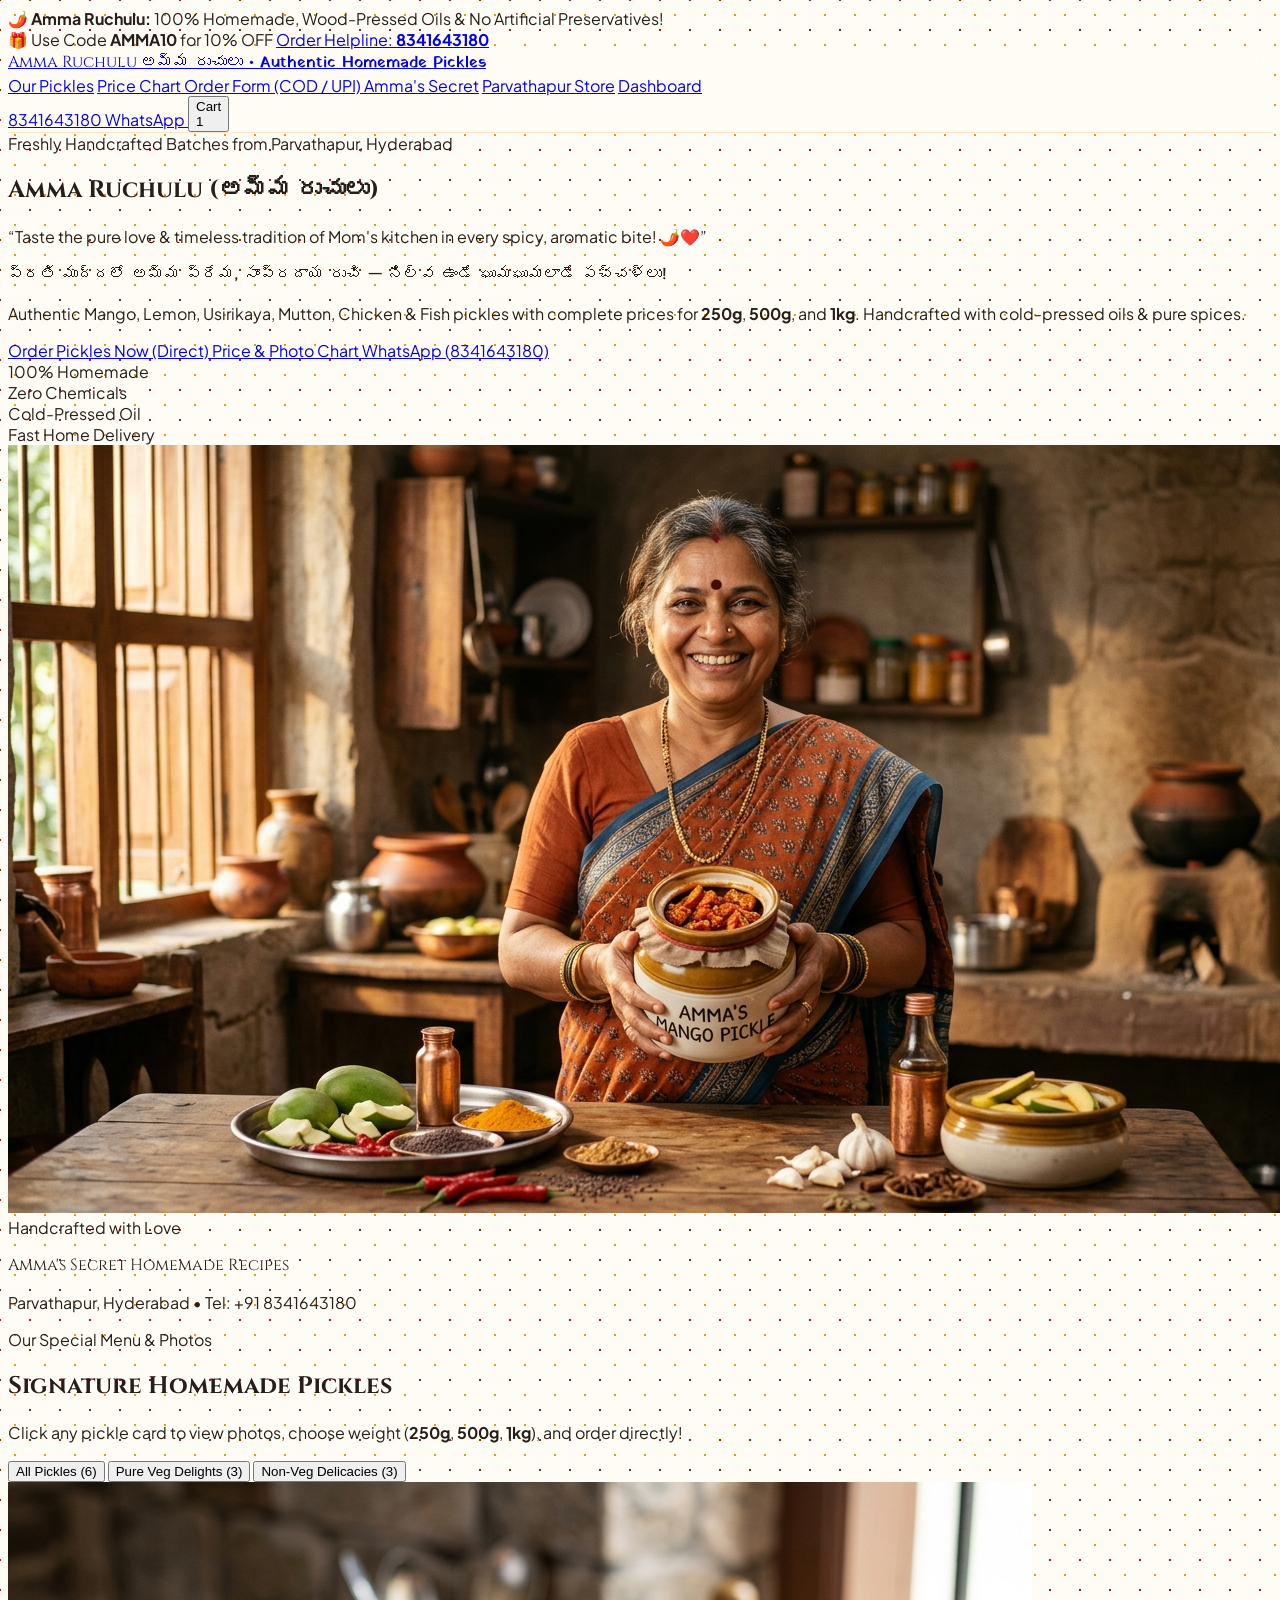
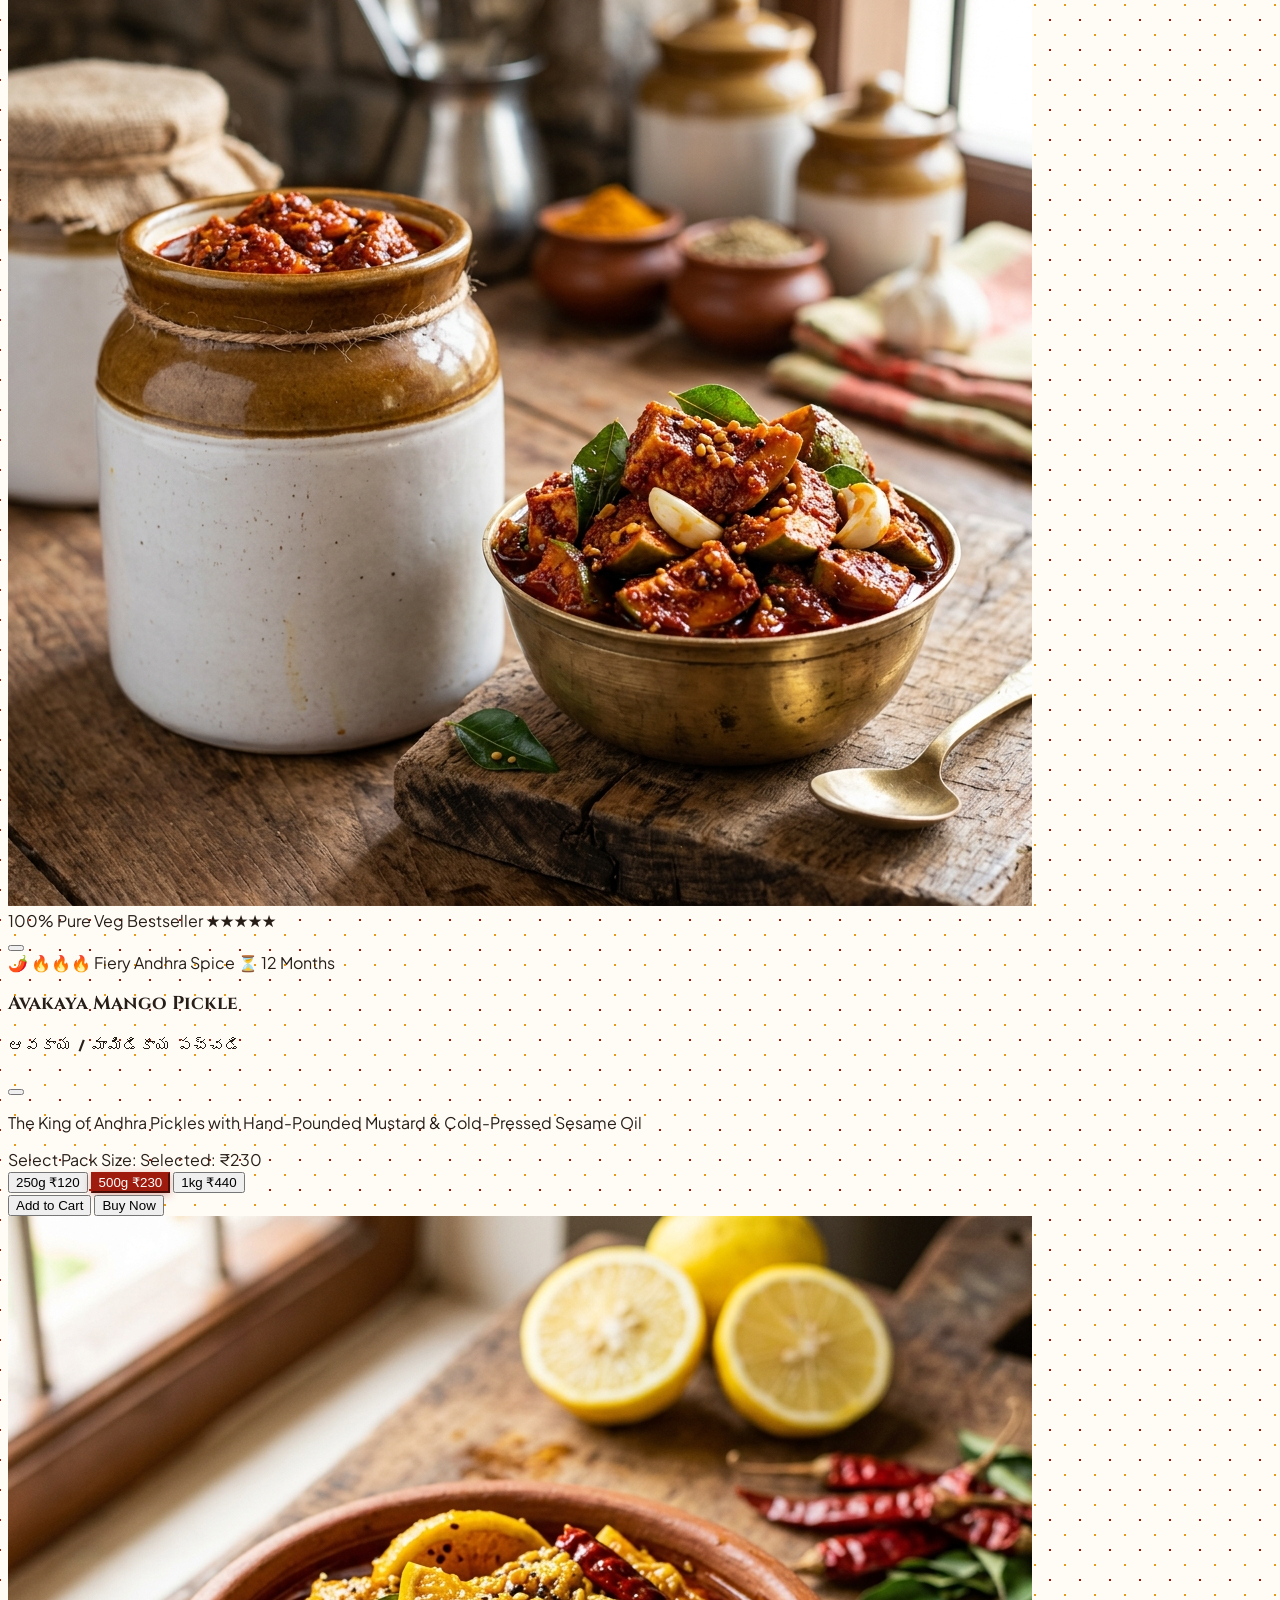
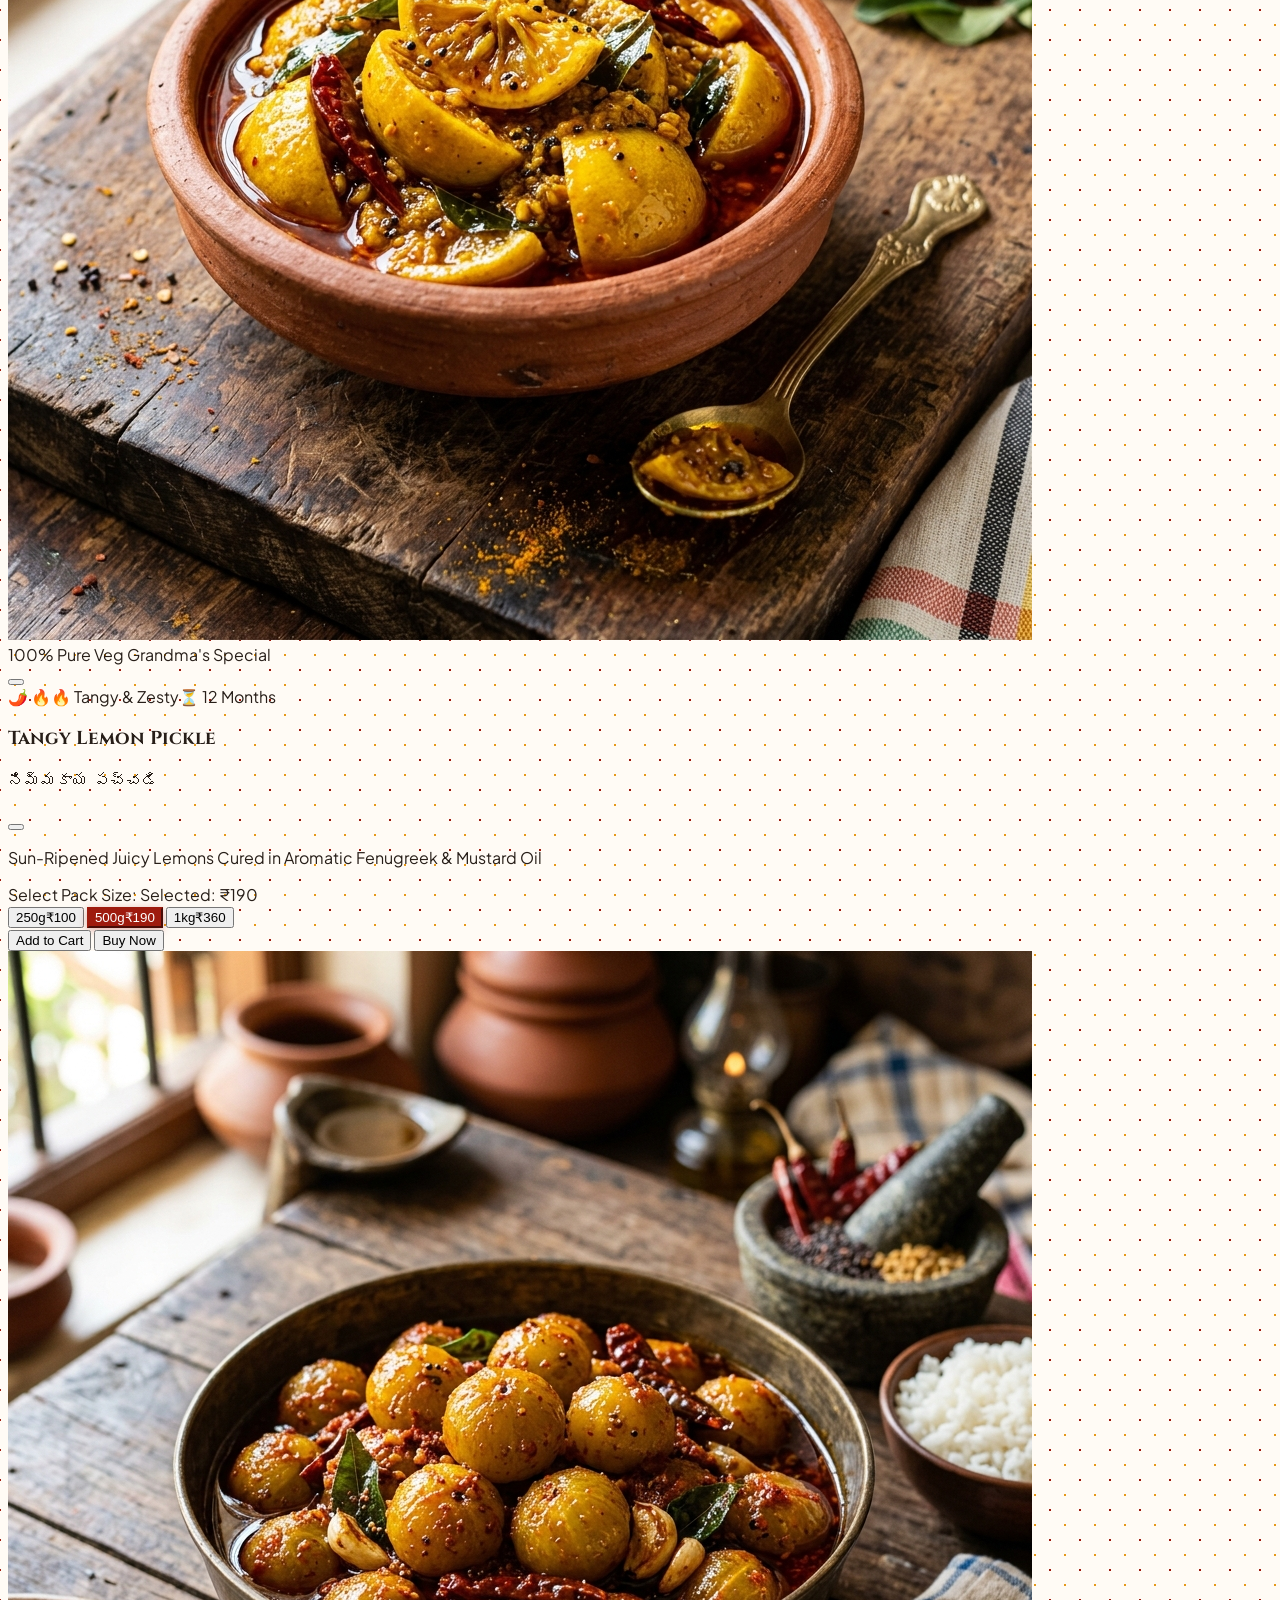
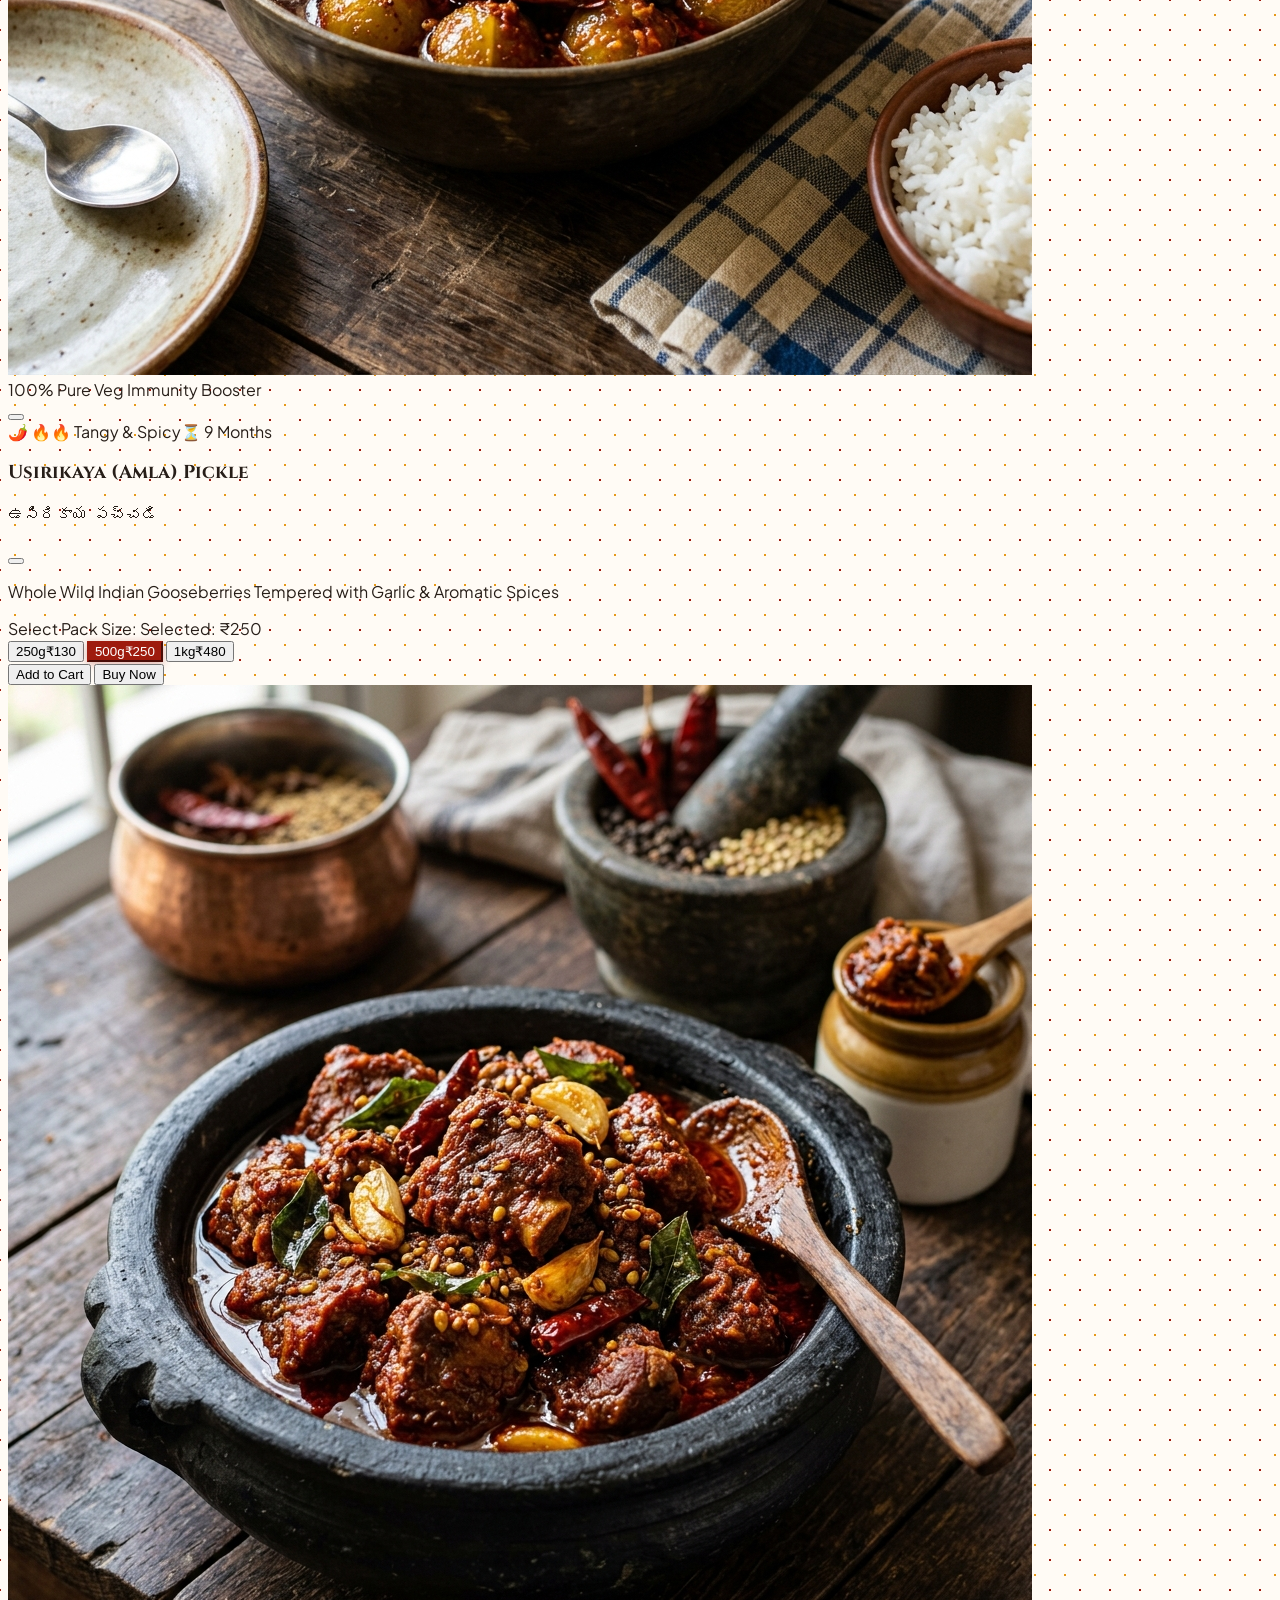
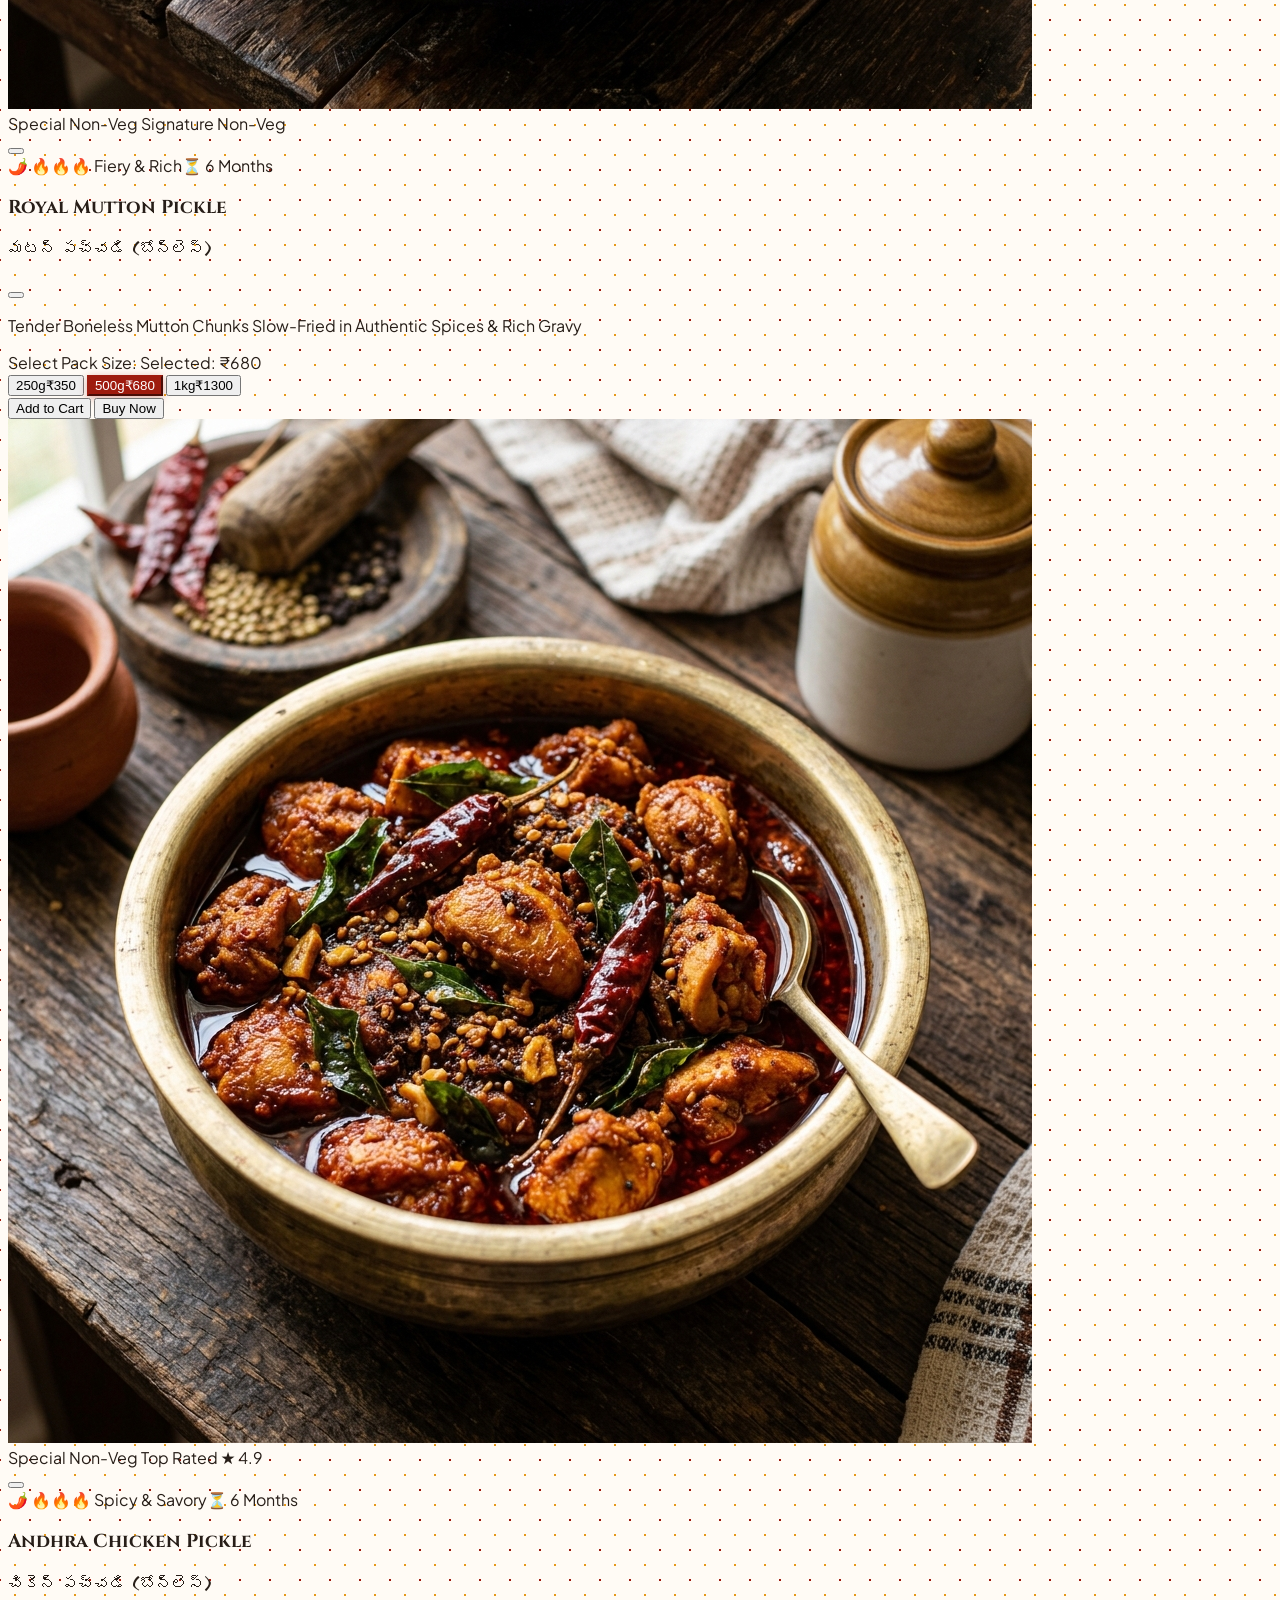
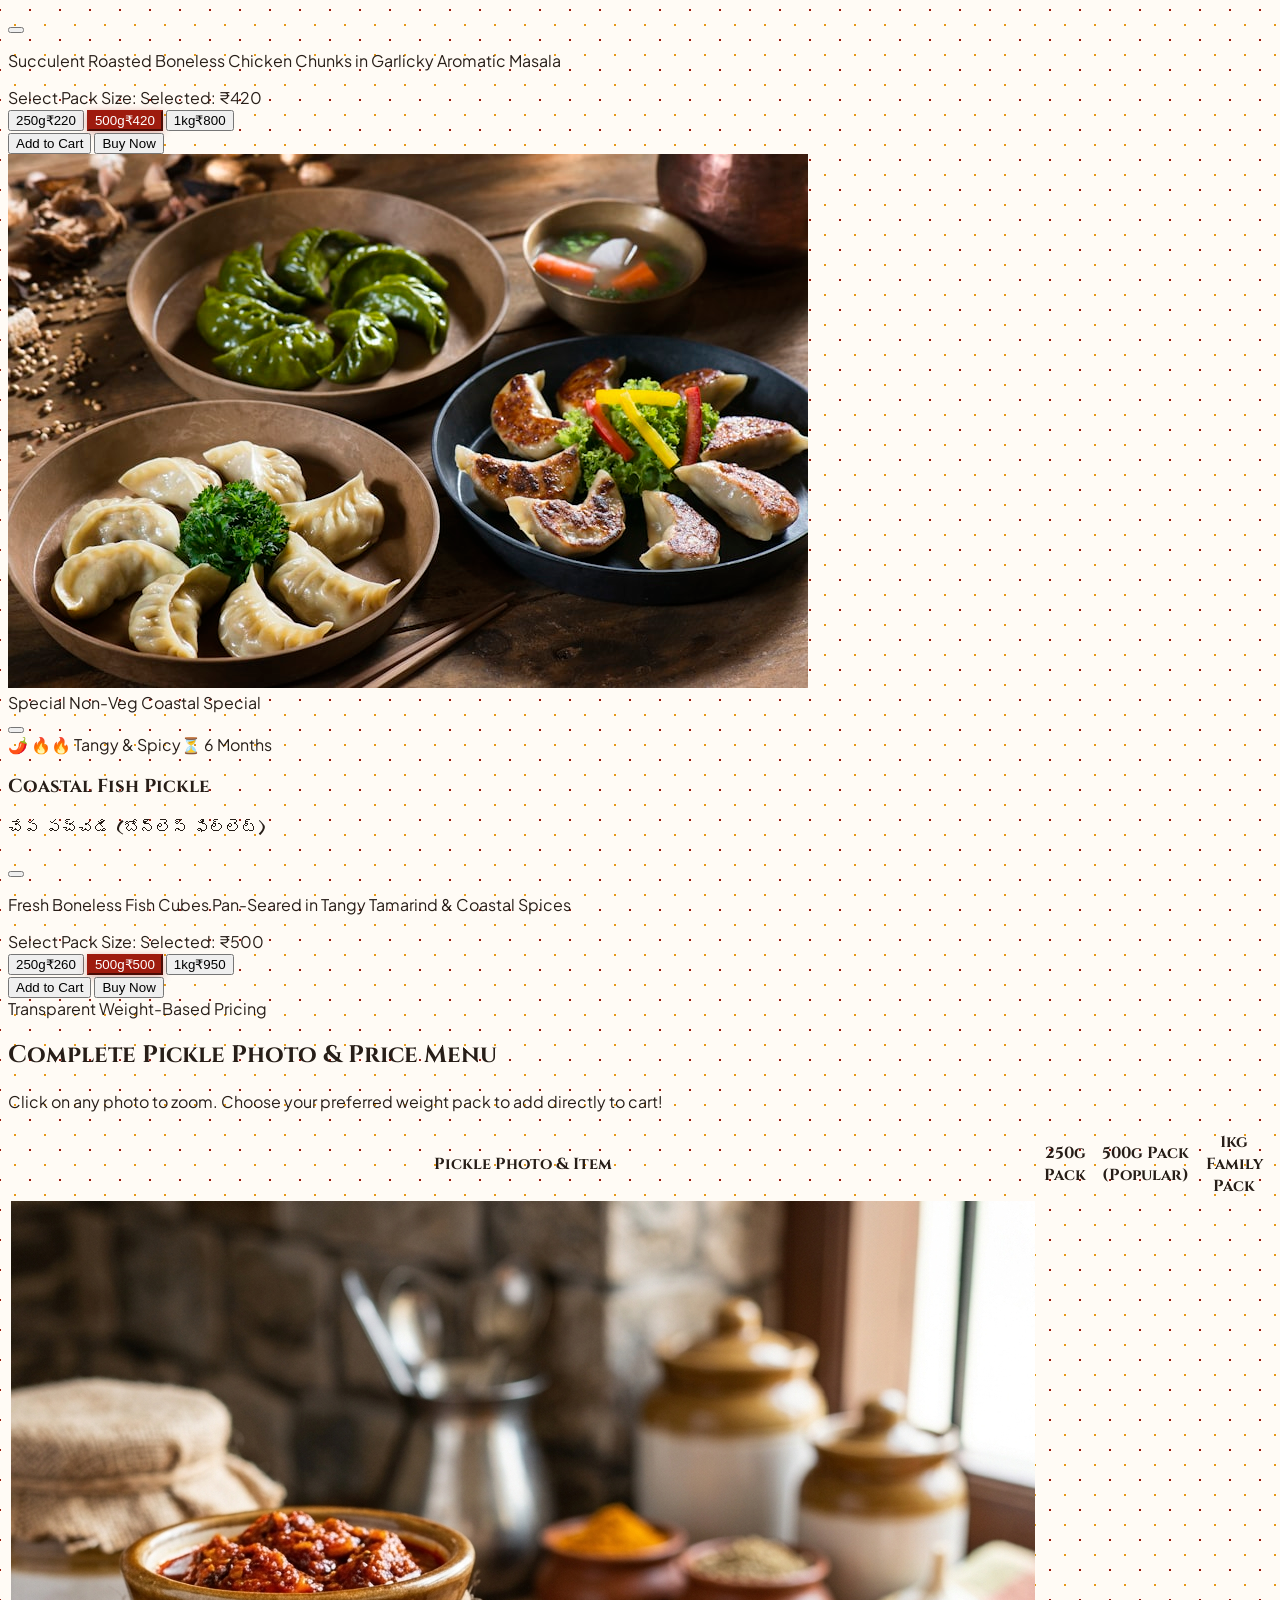
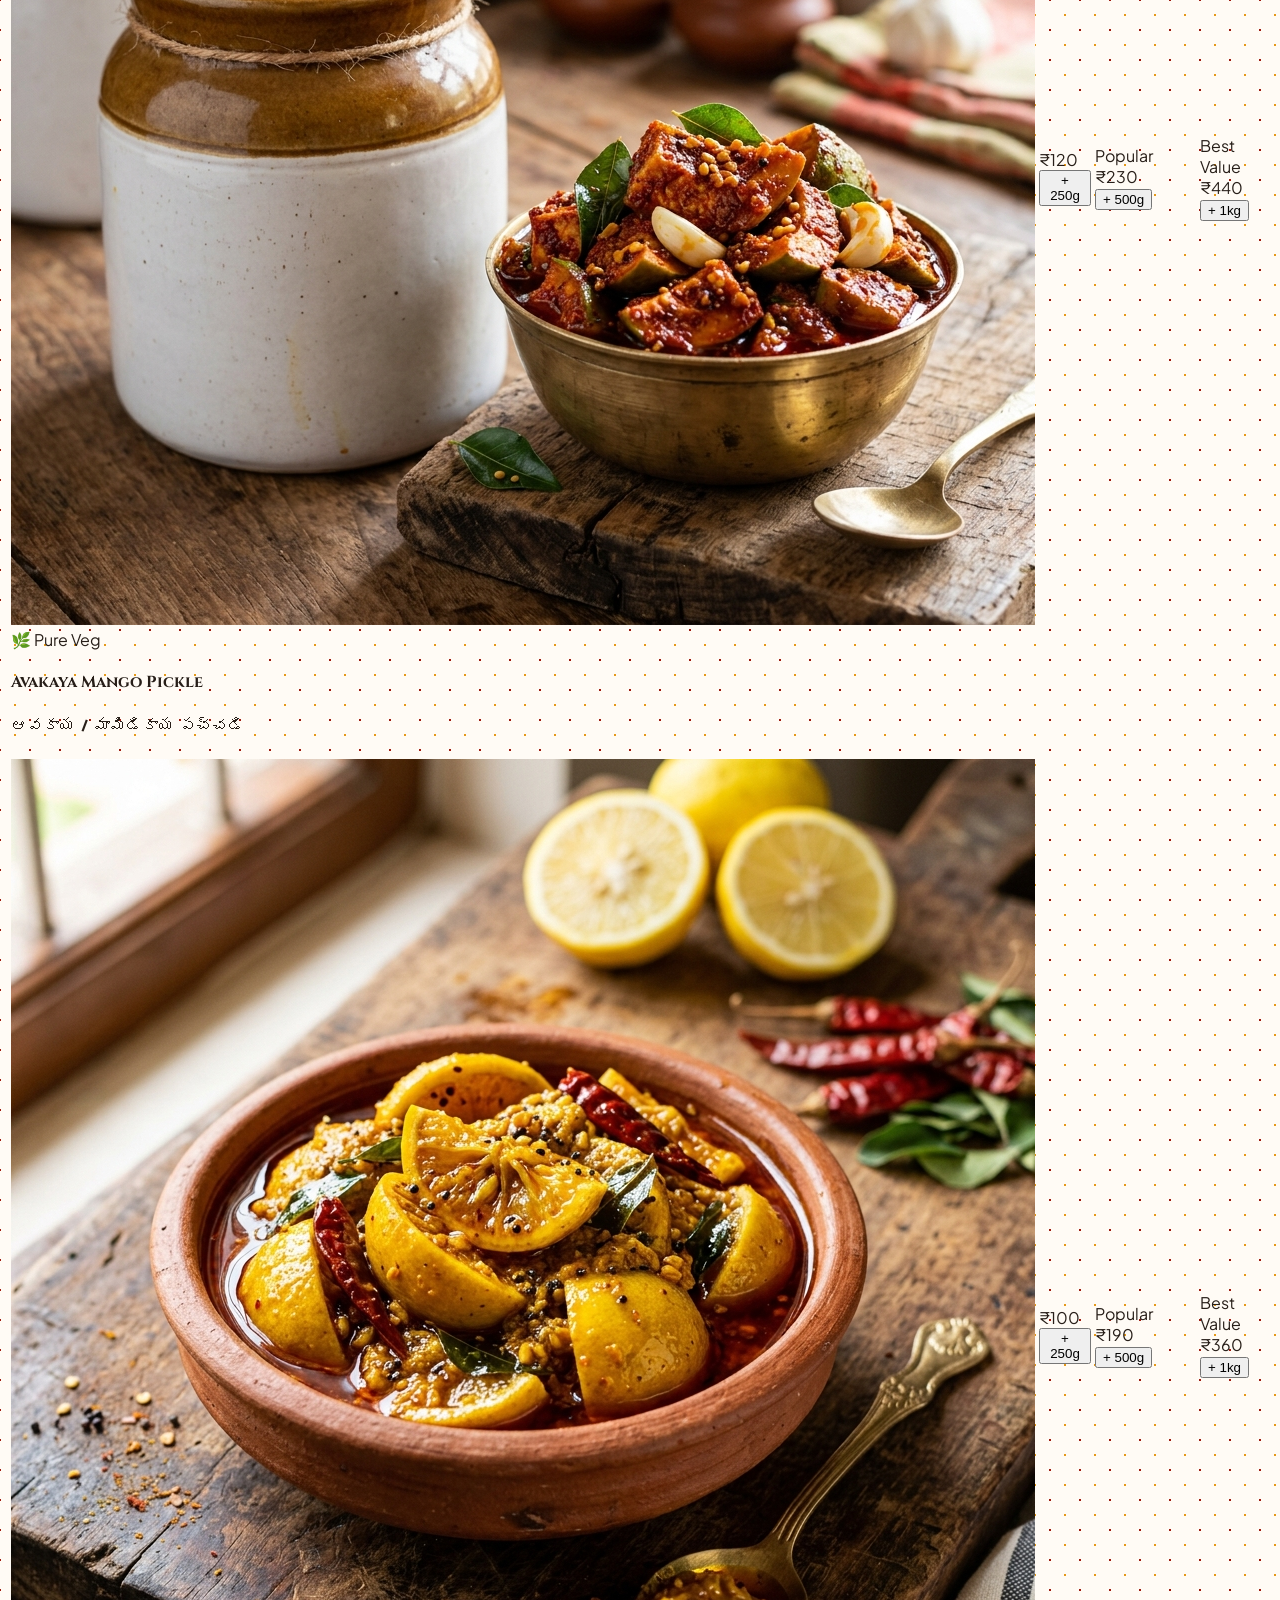
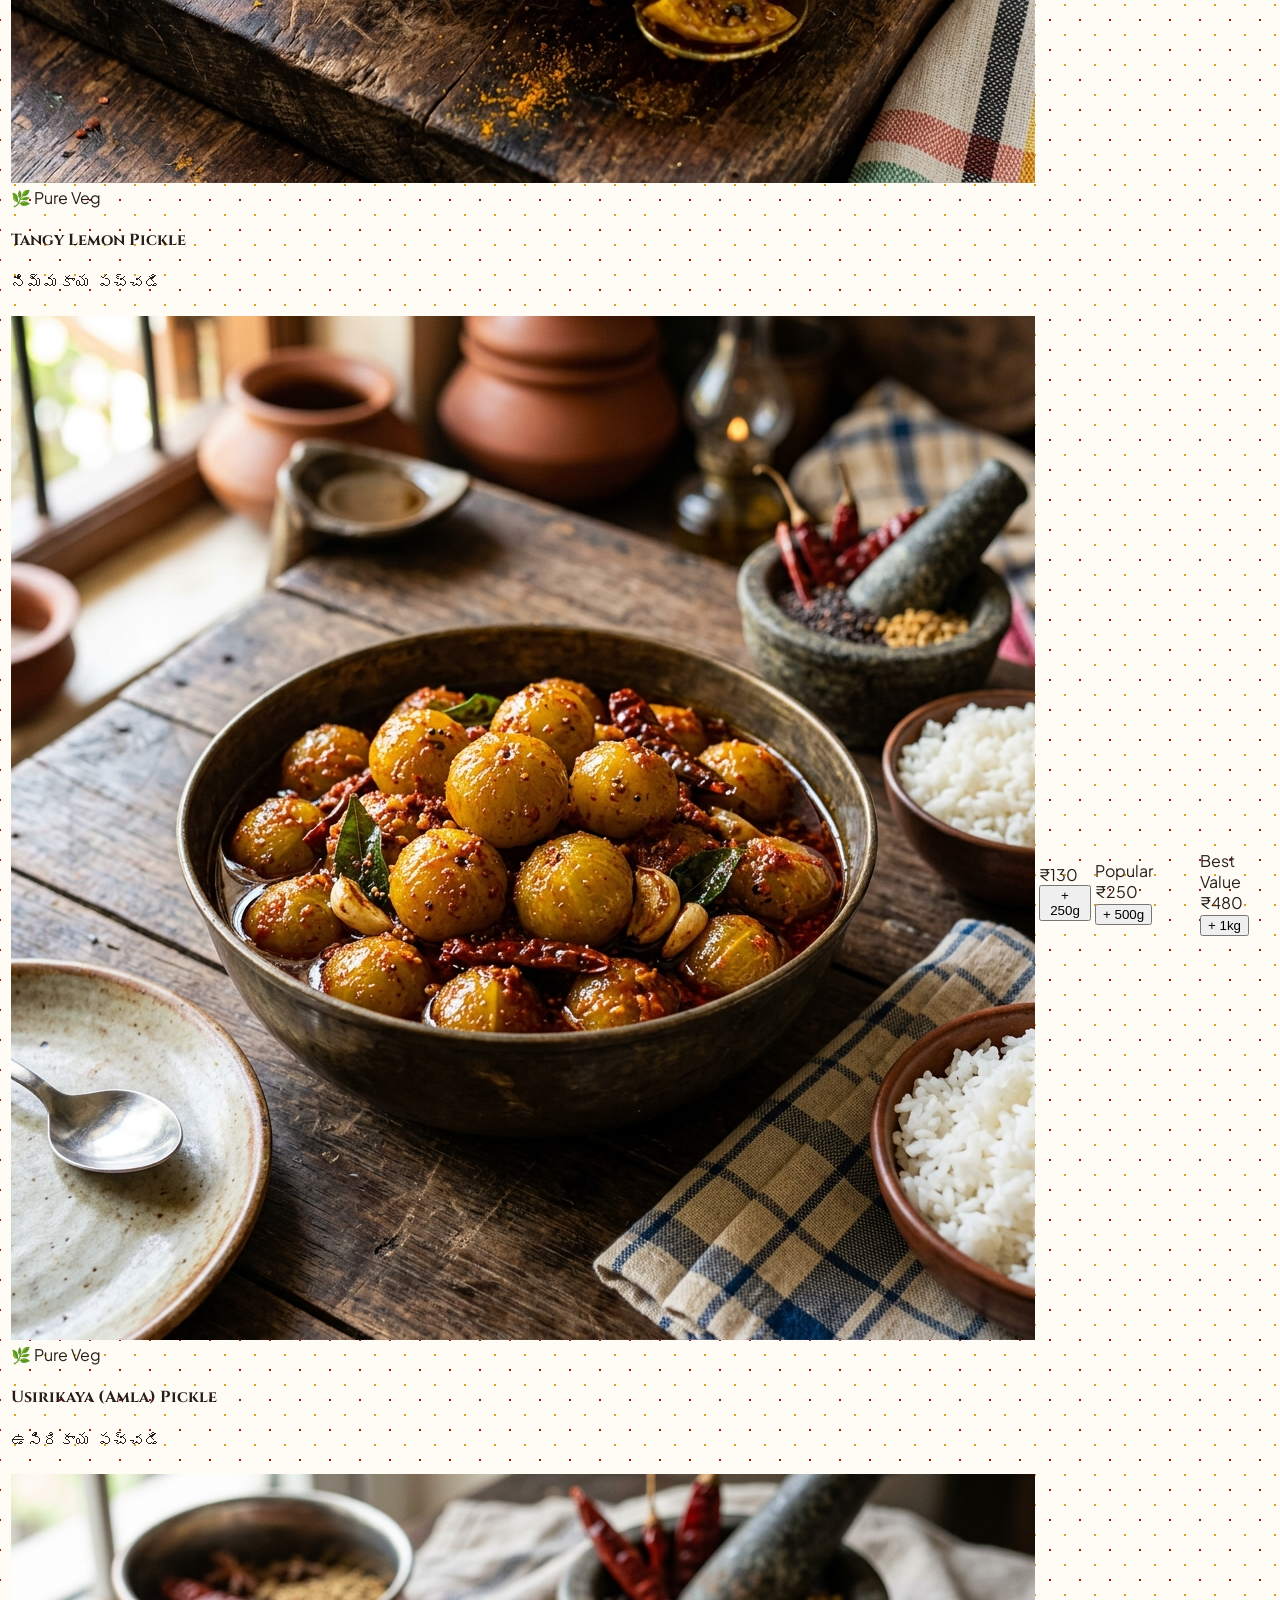
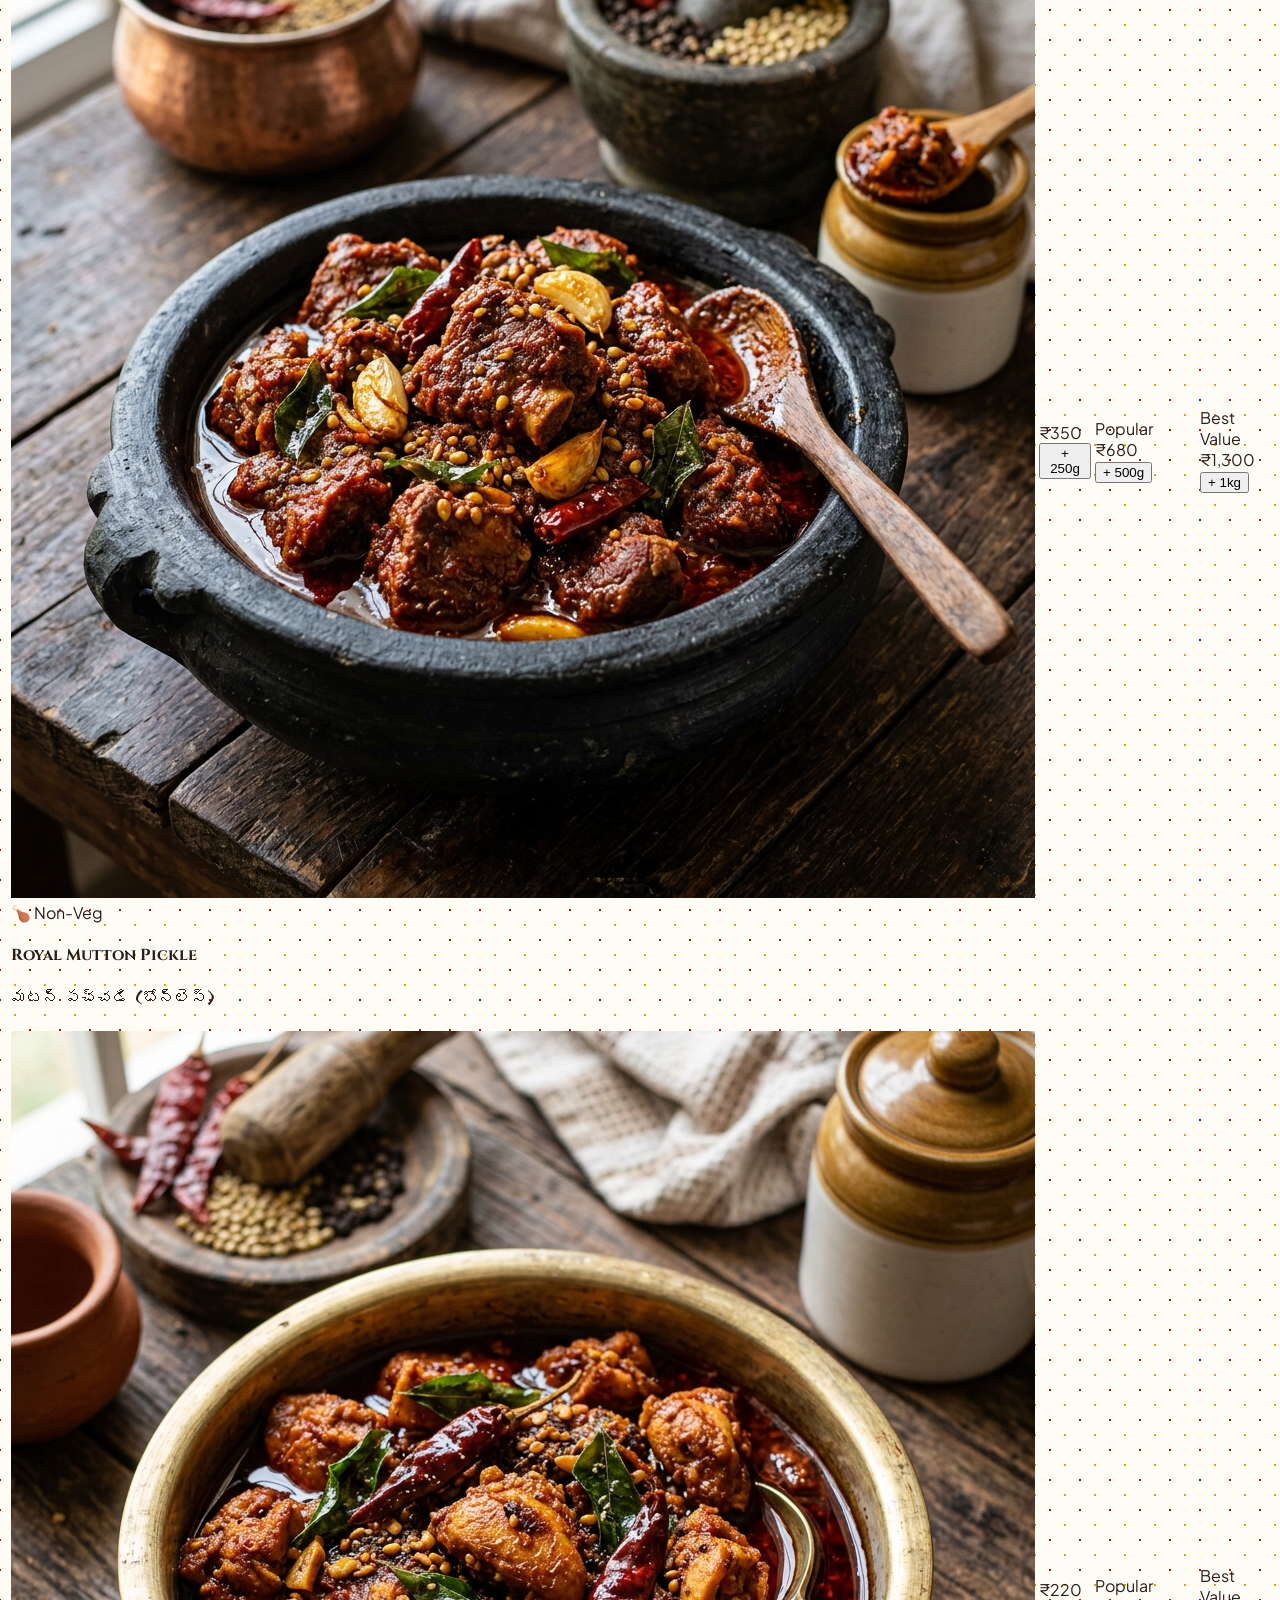
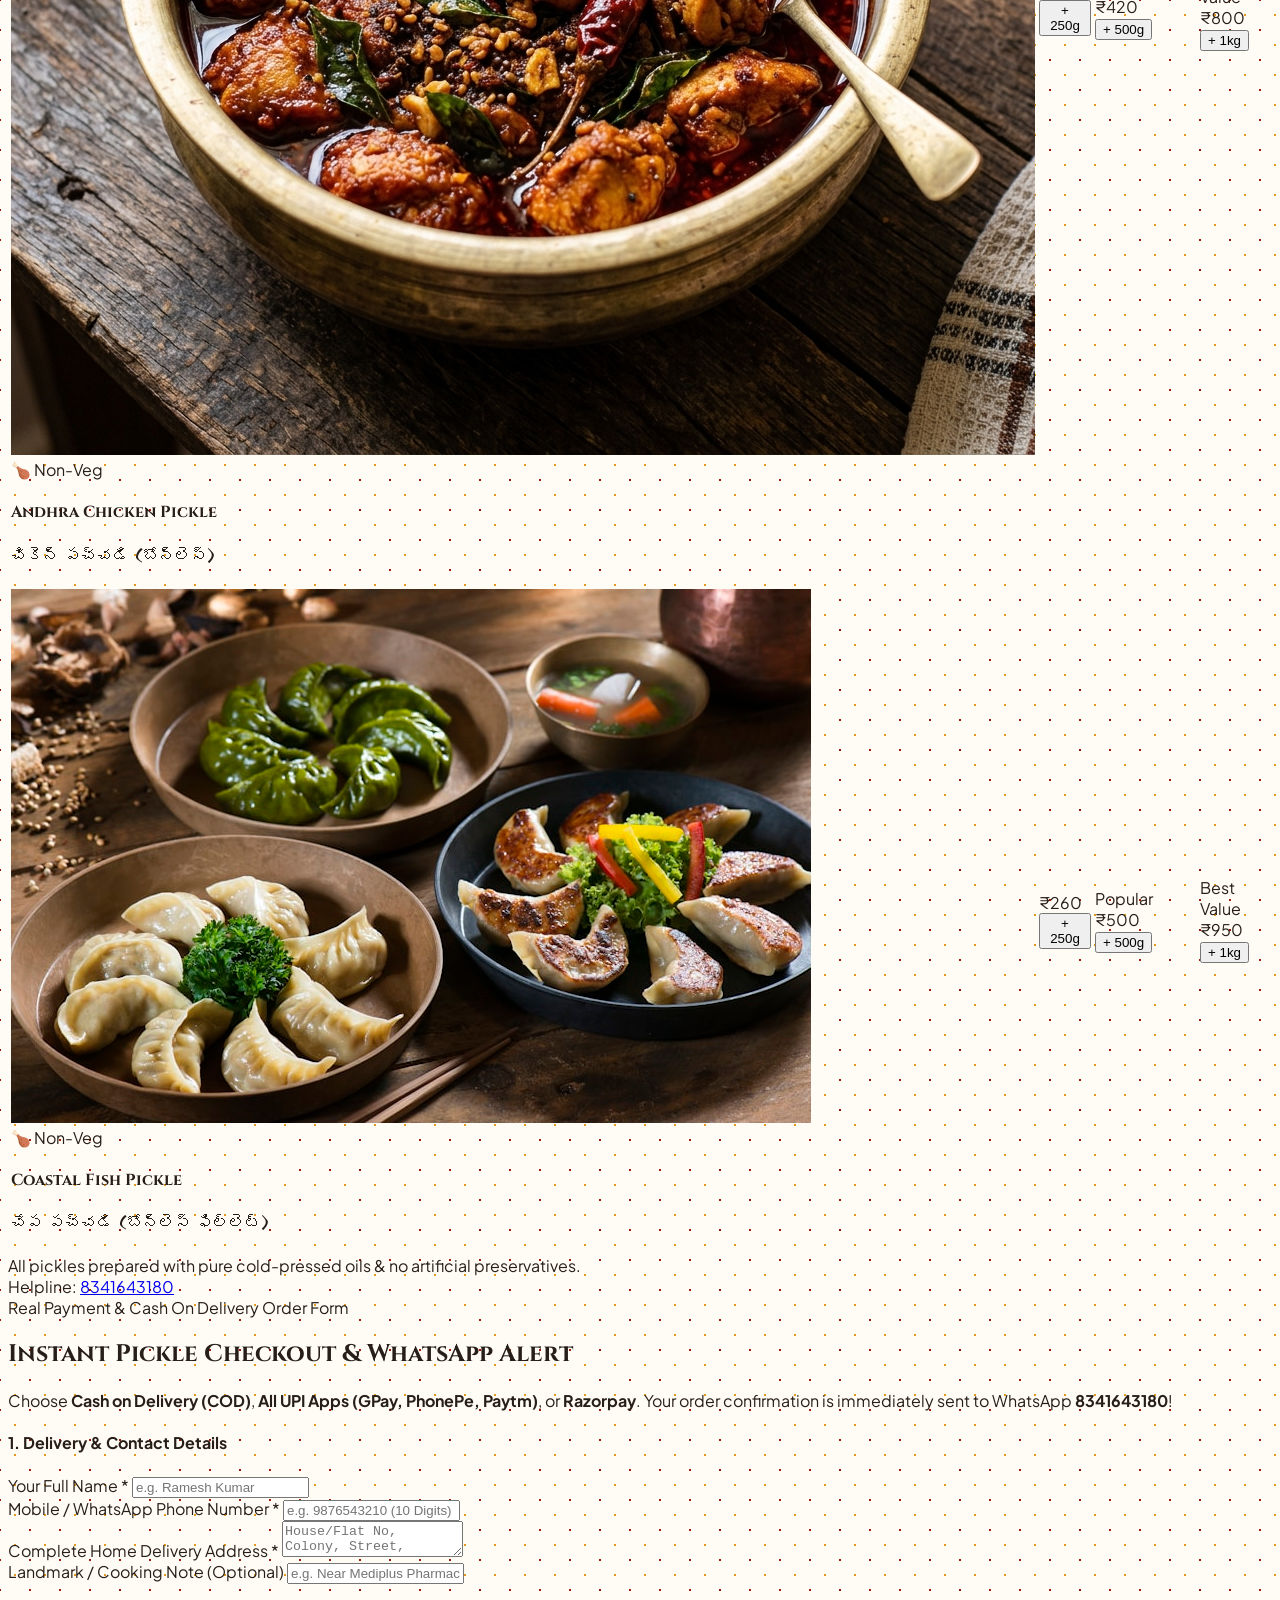
==== index.html @ fbb31489 "Add files via upload" ====
<!DOCTYPE html>
<html lang="en" class="scroll-smooth">
<head>
  <meta charset="UTF-8" />
  <meta name="viewport" content="width=device-width, initial-scale=1.0" />
  <title>Amma Ruchulu (అమ్మ రుచులు) | Authentic Homemade Andhra & Telangana Pickles</title>
  <meta name="description" content="Authentic homemade veg and non-veg pickles made with mother's love in Parvathapur, Hyderabad. Mango, Lemon, Usirikaya, Mutton, Chicken, and Fish pickles with 250g, 500g, 1kg prices." />
  
  <!-- Tailwind CSS CDN -->
  <script src="https://cdn.tailwindcss.com"></script>
  
  <!-- Google Fonts & Custom CSS -->
  <link rel="stylesheet" href="styles.css" />
  
  <!-- Lucide Icons -->
  <script src="https://unpkg.com/lucide@latest"></script>

  <!-- Supabase JS Client CDN -->
  <script src="https://cdn.jsdelivr.net/npm/@supabase/supabase-js@2"></script>

  <script>
    tailwind.config = {
      theme: {
        extend: {
          colors: {
            amma: {
              red: '#9e1b0e',
              redDark: '#7a1208',
              gold: '#e59819',
              goldLight: '#fef5e7',
              orange: '#d9531e',
              brown: '#3e2723',
              cream: '#fffbf5',
              green: '#1b5e20'
            }
          }
        }
      }
    }
  </script>
</head>
<body class="bg-amma-cream text-neutral-900 bg-pattern min-h-screen flex flex-col antialiased selection:bg-amma-gold selection:text-white">

  <!-- ================= TOP ANNOUNCEMENT BAR ================= -->
  <div class="bg-gradient-to-r from-amma-redDark via-amma-red to-amma-redDark text-white text-xs py-2 px-4 shadow-sm border-b border-amma-gold/30">
    <div class="max-w-7xl mx-auto flex flex-col sm:flex-row items-center justify-between gap-2 text-center sm:text-left">
      <div class="flex items-center gap-2 font-medium">
        <span class="inline-block animate-pulse">🌶️</span>
        <span><strong>Amma Ruchulu:</strong> 100% Homemade, Wood-Pressed Oils & No Artificial Preservatives!</span>
      </div>
      <div class="flex items-center gap-4 text-[11px] sm:text-xs">
        <span class="hidden md:inline bg-amma-gold/30 px-2 py-0.5 rounded-full border border-amma-gold/40">
          🎁 Use Code <strong>AMMA10</strong> for 10% OFF
        </span>
        <a href="tel:8341643180" class="hover:text-amber-200 flex items-center gap-1 font-semibold">
          <i data-lucide="phone-call" class="w-3.5 h-3.5"></i>
          <span>Order Helpline: <strong>8341643180</strong></span>
        </a>
      </div>
    </div>
  </div>

  <!-- ================= NAVIGATION BAR ================= -->
  <header class="sticky top-0 z-40 glass-nav transition-all duration-300">
    <div class="max-w-7xl mx-auto px-4 sm:px-6 lg:px-8 h-20 flex items-center justify-between">
      
      <!-- Brand Logo -->
      <a href="#" class="flex items-center gap-3 group">
        <div class="w-12 h-12 rounded-2xl bg-gradient-to-br from-amma-red to-amma-redDark text-amber-200 flex items-center justify-center shadow-md group-hover:scale-105 transition-transform border border-amber-300/40">
          <i data-lucide="flame" class="w-7 h-7 text-amma-gold"></i>
        </div>
        <div>
          <span class="font-cinzel text-xl sm:text-2xl font-extrabold tracking-tight text-amma-redDark block leading-none">
            Amma Ruchulu
          </span>
          <span class="text-[11px] font-indic text-amber-800 font-semibold tracking-wide">
            అమ్మ రుచులు • Authentic Homemade Pickles
          </span>
        </div>
      </a>

      <!-- Desktop Nav Links -->
      <nav class="hidden lg:flex items-center gap-6 text-sm font-semibold text-neutral-700">
        <a href="#pickles" class="hover:text-amma-red transition-colors">Our Pickles</a>
        <a href="#price-list" class="hover:text-amma-red transition-colors flex items-center gap-1">
          <i data-lucide="table" class="w-4 h-4 text-amma-red"></i>
          Price Chart
        </a>
        <a href="#order-section" class="text-amma-red font-extrabold hover:text-amma-redDark transition-colors flex items-center gap-1 bg-red-50 px-3 py-1 rounded-xl border border-red-200">
          <i data-lucide="shopping-cart" class="w-4 h-4"></i>
          Order Form (COD / UPI)
        </a>
        <a href="#story" class="hover:text-amma-red transition-colors">Amma's Secret</a>
        <a href="#location" class="hover:text-amma-red transition-colors">Parvathapur Store</a>
        <a href="dashboard.html" class="text-amber-950 font-bold hover:text-red-800 transition-colors flex items-center gap-1 bg-amber-200/80 px-2.5 py-1 rounded-xl border border-amber-300 shadow-2xs">
          <i data-lucide="layout-dashboard" class="w-3.5 h-3.5 text-amber-800"></i>
          <span>Dashboard</span>
        </a>
      </nav>

      <!-- Nav Action Buttons -->
      <div class="flex items-center gap-3">
        <!-- Call Button -->
        <a 
          href="tel:8341643180" 
          class="hidden sm:inline-flex items-center gap-1.5 px-3.5 py-2 rounded-xl text-xs font-bold text-amma-redDark bg-amber-100 hover:bg-amber-200 border border-amber-300 transition"
        >
          <i data-lucide="phone" class="w-4 h-4 text-amma-red"></i>
          <span>8341643180</span>
        </a>

        <!-- WhatsApp Quick Chat -->
        <a 
          href="https://wa.me/918341643180?text=Hi%20Amma%20Ruchulu!%20I%20would%20like%20to%20order%20fresh%20homemade%20pickles." 
          target="_blank"
          class="hidden md:inline-flex items-center gap-1.5 px-3.5 py-2 rounded-xl text-xs font-bold text-white bg-emerald-600 hover:bg-emerald-700 shadow-sm transition"
        >
          <i data-lucide="message-circle" class="w-4 h-4"></i>
          <span>WhatsApp</span>
        </a>

        <!-- Cart Button -->
        <button 
          onclick="openCartDrawer()" 
          class="relative p-2.5 rounded-xl bg-amma-red hover:bg-amma-redDark text-white shadow-md hover:shadow-lg transition flex items-center gap-2"
          aria-label="Shopping Cart"
        >
          <i data-lucide="shopping-cart" class="w-5 h-5"></i>
          <span class="text-xs font-bold hidden sm:inline">Cart</span>
          <span class="cart-badge-count absolute -top-2 -right-2 bg-amma-gold text-neutral-950 text-[11px] font-black w-5 h-5 rounded-full items-center justify-center border-2 border-white shadow-sm" style="display: none;">
            0
          </span>
        </button>
      </div>

    </div>
  </header>

  <main class="flex-1">

    <!-- ================= HERO SECTION ================= -->
    <section class="relative overflow-hidden bg-gradient-to-b from-amber-950 via-amber-900 to-amber-950 text-white py-12 md:py-20">
      
      <!-- Background Ambient Glow -->
      <div class="absolute top-0 right-0 w-96 h-96 bg-amma-gold/20 rounded-full blur-3xl pointer-events-none"></div>
      <div class="absolute bottom-0 left-0 w-96 h-96 bg-amma-red/30 rounded-full blur-3xl pointer-events-none"></div>

      <div class="max-w-7xl mx-auto px-4 sm:px-6 lg:px-8 relative z-10">
        <div class="grid grid-cols-1 lg:grid-cols-12 gap-10 items-center">
          
          <!-- Left Hero Text & Sweet Headline -->
          <div class="lg:col-span-7 space-y-6 text-center lg:text-left">
            
            <div class="inline-flex items-center gap-2 px-3.5 py-1.5 rounded-full bg-white/10 backdrop-blur-md border border-white/20 text-amber-300 text-xs font-semibold">
              <span class="w-2 h-2 rounded-full bg-amber-400 animate-ping"></span>
              <span>Freshly Handcrafted Batches from Parvathapur, Hyderabad</span>
            </div>

            <h1 class="text-3xl sm:text-4xl lg:text-5xl font-extrabold font-cinzel leading-tight tracking-tight text-white drop-shadow-md">
              Amma Ruchulu <span class="text-amma-gold">(అమ్మ రుచులు)</span>
            </h1>

            <!-- Sweet Heartwarming Headline Message -->
            <div class="p-4 sm:p-5 rounded-2xl bg-white/10 backdrop-blur-md border border-amber-300/30 text-amber-100 shadow-xl">
              <p class="text-base sm:text-lg font-medium leading-relaxed italic text-amber-100">
                “Taste the pure love & timeless tradition of Mom's kitchen in every spicy, aromatic bite! 🌶️❤️”
              </p>
              <p class="mt-2 text-sm sm:text-base font-indic text-amber-300">
                ప్రతి ముద్దలో అమ్మ ప్రేమ, సాంప్రదాయ రుచి — నిల్వ ఉండే ఘుమఘుమలాడే పచ్చళ్లు!
              </p>
            </div>

            <p class="text-neutral-300 text-sm sm:text-base max-w-2xl leading-relaxed">
              Authentic Mango, Lemon, Usirikaya, Mutton, Chicken & Fish pickles with complete prices for <strong>250g</strong>, <strong>500g</strong>, and <strong>1kg</strong>. Handcrafted with cold-pressed oils & pure spices.
            </p>

            <!-- CTA Buttons -->
            <div class="flex flex-wrap items-center justify-center lg:justify-start gap-3.5 pt-2">
              <a 
                href="#order-section" 
                class="glow-btn px-6 py-3.5 bg-gradient-to-r from-amma-gold to-amber-500 hover:from-amber-500 hover:to-amma-gold text-neutral-950 rounded-xl text-sm font-extrabold shadow-lg hover:shadow-xl transition flex items-center gap-2"
              >
                <i data-lucide="shopping-cart" class="w-4 h-4"></i>
                Order Pickles Now (Direct)
              </a>

              <a 
                href="#price-list" 
                class="px-5 py-3.5 bg-white/15 hover:bg-white/25 text-amber-200 rounded-xl text-sm font-bold border border-white/20 transition flex items-center gap-2"
              >
                <i data-lucide="table" class="w-4 h-4"></i>
                Price & Photo Chart
              </a>

              <a 
                href="https://wa.me/918341643180?text=Hi%20Amma%20Ruchulu!%20I%20want%20to%20place%20an%20order." 
                target="_blank"
                class="px-5 py-3.5 bg-emerald-600 hover:bg-emerald-700 text-white rounded-xl text-sm font-bold shadow-md hover:shadow-lg transition flex items-center gap-2 border border-emerald-400/40"
              >
                <i data-lucide="message-circle" class="w-4 h-4"></i>
                WhatsApp (8341643180)
              </a>
            </div>

            <!-- Trust Pills -->
            <div class="grid grid-cols-2 sm:grid-cols-4 gap-3 pt-4 border-t border-white/10 text-xs text-neutral-300">
              <div class="flex items-center gap-2">
                <i data-lucide="sparkles" class="w-4 h-4 text-amber-400 flex-shrink-0"></i>
                <span>100% Homemade</span>
              </div>
              <div class="flex items-center gap-2">
                <i data-lucide="shield-check" class="w-4 h-4 text-emerald-400 flex-shrink-0"></i>
                <span>Zero Chemicals</span>
              </div>
              <div class="flex items-center gap-2">
                <i data-lucide="droplet" class="w-4 h-4 text-amber-400 flex-shrink-0"></i>
                <span>Cold-Pressed Oil</span>
              </div>
              <div class="flex items-center gap-2">
                <i data-lucide="truck" class="w-4 h-4 text-sky-400 flex-shrink-0"></i>
                <span>Fast Home Delivery</span>
              </div>
            </div>

          </div>

          <!-- Right Hero Image Showcase -->
          <div class="lg:col-span-5 flex justify-center">
            <div class="relative w-full max-w-md">
              <div class="absolute -inset-1.5 bg-gradient-to-r from-amma-gold to-amma-red rounded-3xl blur-md opacity-70"></div>
              <div class="relative rounded-2xl overflow-hidden border-2 border-amber-300/40 shadow-2xl bg-amber-950">
                <img 
                  src="hero.jpg" 
                  alt="Amma Ruchulu Homemade Pickles" 
                  onerror="this.onerror=null; this.src='https://images.unsplash.com/photo-1596797038530-2c107229654b?w=800'"
                  class="w-full h-80 sm:h-96 object-cover hover:scale-105 transition-transform duration-700"
                />
                <div class="absolute inset-0 bg-gradient-to-t from-black/80 via-black/20 to-transparent flex flex-col justify-end p-5">
                  <span class="text-xs font-semibold text-amber-300 uppercase tracking-widest">Handcrafted with Love</span>
                  <p class="text-white font-cinzel font-bold text-lg">Amma's Secret Homemade Recipes</p>
                  <p class="text-xs text-neutral-300 mt-0.5">Parvathapur, Hyderabad • Tel: +91 8341643180</p>
                </div>
              </div>
            </div>
          </div>

        </div>
      </div>
    </section>

    <!-- ================= CATEGORY FILTER & PRODUCTS ================= -->
    <section id="pickles" class="py-12 sm:py-16 max-w-7xl mx-auto px-4 sm:px-6 lg:px-8">
      
      <!-- Section Header -->
      <div class="text-center max-w-3xl mx-auto mb-10">
        <span class="inline-block px-3 py-1 bg-amber-100 text-amber-900 text-xs font-extrabold rounded-full tracking-wider uppercase mb-2 border border-amber-300">
          Our Special Menu & Photos
        </span>
        <h2 class="text-2xl sm:text-4xl font-extrabold font-cinzel text-amma-redDark">
          Signature Homemade Pickles
        </h2>
        <p class="text-sm text-neutral-600 mt-2">
          Click any pickle card to view photos, choose weight (<strong>250g</strong>, <strong>500g</strong>, <strong>1kg</strong>), and order directly!
        </p>

        <!-- Category Tabs -->
        <div class="flex items-center justify-center gap-2 mt-6 flex-wrap">
          <button 
            data-category="all" 
            class="filter-btn px-5 py-2.5 rounded-2xl text-xs sm:text-sm font-bold bg-amma-red text-white shadow-md transition"
          >
            All Pickles (6)
          </button>
          <button 
            data-category="veg" 
            class="filter-btn px-5 py-2.5 rounded-2xl text-xs sm:text-sm font-bold bg-amber-100/70 text-amber-950 hover:bg-amber-200 border border-amber-300 transition flex items-center gap-1.5"
          >
            <span class="w-2.5 h-2.5 rounded-full bg-emerald-600"></span>
            Pure Veg Delights (3)
          </button>
          <button 
            data-category="non-veg" 
            class="filter-btn px-5 py-2.5 rounded-2xl text-xs sm:text-sm font-bold bg-amber-100/70 text-amber-950 hover:bg-amber-200 border border-amber-300 transition flex items-center gap-1.5"
          >
            <span class="w-2.5 h-2.5 rounded-full bg-rose-600"></span>
            Non-Veg Delicacies (3)
          </button>
        </div>
      </div>

      <!-- Static + Dynamic Product Cards Grid -->
      <div id="products-container" class="grid grid-cols-1 md:grid-cols-2 lg:grid-cols-3 gap-6 sm:gap-8">
        
        <!-- 1. MANGO PICKLE -->
        <div class="product-card bg-white rounded-3xl border border-amber-200 shadow-md hover:shadow-2xl transition-all duration-300 flex flex-col justify-between overflow-hidden group">
          <div class="relative overflow-hidden bg-amber-950/20 h-64 sm:h-72 cursor-pointer" onclick="openProductDetails('mango-pickle')">
            <img src="mango_pickle.jpg" alt="Avakaya Mango Pickle" onerror="this.onerror=null; this.src='https://images.unsplash.com/photo-1596797038530-2c107229654b?w=600'" class="product-img w-full h-full object-cover group-hover:scale-108 transition-transform duration-700 block" />
            <div class="absolute inset-0 bg-gradient-to-t from-black/80 via-black/20 to-transparent"></div>
            <div class="absolute top-3 left-3 flex flex-col gap-1 z-10">
              <span class="inline-flex items-center gap-1.5 px-3 py-1 rounded-full text-xs font-black text-white bg-emerald-700 shadow-lg border border-white/20">
                <span class="w-2 h-2 rounded-full bg-emerald-300"></span>
                100% Pure Veg
              </span>
              <span class="px-2.5 py-0.5 rounded-full text-[11px] font-bold bg-amber-500 text-neutral-950 shadow-md">Bestseller ★★★★★</span>
            </div>
            <button type="button" onclick="event.stopPropagation(); openPhotoModal('mango_pickle.jpg', 'Avakaya Mango Pickle', 'ఆవకాయ / మామిడికాయ పచ్చడి', 'https://images.unsplash.com/photo-1596797038530-2c107229654b?w=600')" title="View Full Photo" class="absolute top-3 right-3 p-2 rounded-full bg-black/60 hover:bg-black/90 text-white backdrop-blur-md transition shadow-md z-10">
              <i data-lucide="maximize-2" class="w-4 h-4 text-amber-300"></i>
            </button>
            <div class="absolute bottom-3 left-3 right-3 flex items-center justify-between text-xs text-white bg-black/70 backdrop-blur-md px-3 py-1.5 rounded-xl border border-white/20 shadow-md">
              <span class="font-bold flex items-center gap-1">🌶️ 🔥🔥🔥 Fiery Andhra Spice</span>
              <span class="text-amber-300 font-semibold">⏳ 12 Months</span>
            </div>
          </div>
          <div class="p-5 sm:p-6 flex-1 flex flex-col justify-between">
            <div>
              <div class="flex items-start justify-between gap-2 mb-1">
                <div>
                  <h3 class="font-bold text-lg sm:text-xl text-amber-950 font-cinzel leading-snug group-hover:text-red-800 transition-colors">Avakaya Mango Pickle</h3>
                  <p class="text-xs sm:text-sm font-indic text-amber-800 font-bold mt-0.5">ఆవకాయ / మామిడికాయ పచ్చడి</p>
                </div>
                <button onclick="openProductDetails('mango-pickle')" class="text-amber-800 hover:text-red-700 p-1.5 rounded-xl hover:bg-amber-100/70 text-xs font-semibold flex items-center gap-1 transition border border-amber-200"><i data-lucide="info" class="w-4 h-4"></i></button>
              </div>
              <p class="text-xs text-neutral-600 line-clamp-2 mt-1.5 leading-relaxed">The King of Andhra Pickles with Hand-Pounded Mustard & Cold-Pressed Sesame Oil</p>
              <div class="mt-4 p-3.5 rounded-2xl bg-amber-50 border border-amber-300">
                <div class="flex items-center justify-between text-xs font-bold text-neutral-800 mb-2">
                  <span class="flex items-center gap-1"><i data-lucide="tag" class="w-3.5 h-3.5 text-amber-800"></i> Select Pack Size:</span>
                  <span class="text-red-900 font-black text-sm" id="label-price-mango-pickle">Selected: ₹230</span>
                </div>
                <div class="grid grid-cols-3 gap-2">
                  <button type="button" onclick="selectProductWeight('mango-pickle', '250g')" class="weight-btn text-xs py-2 px-1 rounded-xl font-bold border transition text-center flex flex-col items-center justify-center bg-white hover:bg-amber-100 text-amber-950 border-amber-300 shadow-2xs" id="btn-weight-mango-pickle-250g">
                    <span class="font-extrabold">250g</span>
                    <span class="text-xs font-black text-red-800">₹120</span>
                  </button>
                  <button type="button" onclick="selectProductWeight('mango-pickle', '500g')" class="weight-btn active text-xs py-2 px-1 rounded-xl font-bold border transition text-center flex flex-col items-center justify-center bg-amma-red text-white border-amma-red shadow-md scale-102" id="btn-weight-mango-pickle-500g">
                    <span class="font-extrabold">500g</span>
                    <span class="text-xs font-black text-amber-200">₹230</span>
                  </button>
                  <button type="button" onclick="selectProductWeight('mango-pickle', '1kg')" class="weight-btn text-xs py-2 px-1 rounded-xl font-bold border transition text-center flex flex-col items-center justify-center bg-white hover:bg-amber-100 text-amber-950 border-amber-300 shadow-2xs" id="btn-weight-mango-pickle-1kg">
                    <span class="font-extrabold">1kg</span>
                    <span class="text-xs font-black text-red-800">₹440</span>
                  </button>
                </div>
              </div>
            </div>
            <div class="mt-5 pt-3 border-t border-amber-100 flex items-center gap-2.5">
              <button onclick="addToCart('mango-pickle')" class="flex-1 bg-amber-100 hover:bg-amber-200 text-amber-950 font-extrabold py-3 px-3 rounded-xl text-xs flex items-center justify-center gap-1.5 transition border border-amber-300 shadow-xs"><i data-lucide="shopping-bag" class="w-4 h-4 text-red-800"></i> Add to Cart</button>
              <button onclick="quickBuy('mango-pickle')" class="flex-1 bg-gradient-to-r from-amma-red to-amma-redDark hover:from-amma-redDark hover:to-black text-white font-extrabold py-3 px-3 rounded-xl text-xs flex items-center justify-center gap-1.5 transition shadow-md"><i data-lucide="zap" class="w-4 h-4 text-amber-300"></i> Buy Now</button>
            </div>
          </div>
        </div>

        <!-- 2. LEMON PICKLE -->
        <div class="product-card bg-white rounded-3xl border border-amber-200 shadow-md hover:shadow-2xl transition-all duration-300 flex flex-col justify-between overflow-hidden group">
          <div class="relative overflow-hidden bg-amber-950/20 h-64 sm:h-72 cursor-pointer" onclick="openProductDetails('lemon-pickle')">
            <img src="lemon_pickle.jpg" alt="Tangy Lemon Pickle" onerror="this.onerror=null; this.src='https://images.unsplash.com/photo-1534422298391-e4f8c172dddb?w=600'" class="product-img w-full h-full object-cover group-hover:scale-108 transition-transform duration-700 block" />
            <div class="absolute inset-0 bg-gradient-to-t from-black/80 via-black/20 to-transparent"></div>
            <div class="absolute top-3 left-3 flex flex-col gap-1 z-10">
              <span class="inline-flex items-center gap-1.5 px-3 py-1 rounded-full text-xs font-black text-white bg-emerald-700 shadow-lg border border-white/20"><span class="w-2 h-2 rounded-full bg-emerald-300"></span>100% Pure Veg</span>
              <span class="px-2.5 py-0.5 rounded-full text-[11px] font-bold bg-amber-500 text-neutral-950 shadow-md">Grandma's Special</span>
            </div>
            <button type="button" onclick="event.stopPropagation(); openPhotoModal('lemon_pickle.jpg', 'Tangy Lemon Pickle', 'నిమ్మకాయ పచ్చడి', 'https://images.unsplash.com/photo-1534422298391-e4f8c172dddb?w=600')" title="View Full Photo" class="absolute top-3 right-3 p-2 rounded-full bg-black/60 hover:bg-black/90 text-white backdrop-blur-md transition shadow-md z-10"><i data-lucide="maximize-2" class="w-4 h-4 text-amber-300"></i></button>
            <div class="absolute bottom-3 left-3 right-3 flex items-center justify-between text-xs text-white bg-black/70 backdrop-blur-md px-3 py-1.5 rounded-xl border border-white/20 shadow-md"><span class="font-bold flex items-center gap-1">🌶️ 🔥🔥 Tangy & Zesty</span><span class="text-amber-300 font-semibold">⏳ 12 Months</span></div>
          </div>
          <div class="p-5 sm:p-6 flex-1 flex flex-col justify-between">
            <div>
              <div class="flex items-start justify-between gap-2 mb-1">
                <div>
                  <h3 class="font-bold text-lg sm:text-xl text-amber-950 font-cinzel leading-snug group-hover:text-red-800 transition-colors">Tangy Lemon Pickle</h3>
                  <p class="text-xs sm:text-sm font-indic text-amber-800 font-bold mt-0.5">నిమ్మకాయ పచ్చడి</p>
                </div>
                <button onclick="openProductDetails('lemon-pickle')" class="text-amber-800 hover:text-red-700 p-1.5 rounded-xl hover:bg-amber-100/70 text-xs font-semibold flex items-center gap-1 transition border border-amber-200"><i data-lucide="info" class="w-4 h-4"></i></button>
              </div>
              <p class="text-xs text-neutral-600 line-clamp-2 mt-1.5 leading-relaxed">Sun-Ripened Juicy Lemons Cured in Aromatic Fenugreek & Mustard Oil</p>
              <div class="mt-4 p-3.5 rounded-2xl bg-amber-50 border border-amber-300">
                <div class="flex items-center justify-between text-xs font-bold text-neutral-800 mb-2">
                  <span class="flex items-center gap-1"><i data-lucide="tag" class="w-3.5 h-3.5 text-amber-800"></i> Select Pack Size:</span>
                  <span class="text-red-900 font-black text-sm" id="label-price-lemon-pickle">Selected: ₹190</span>
                </div>
                <div class="grid grid-cols-3 gap-2">
                  <button type="button" onclick="selectProductWeight('lemon-pickle', '250g')" class="weight-btn text-xs py-2 px-1 rounded-xl font-bold border transition text-center flex flex-col items-center justify-center bg-white hover:bg-amber-100 text-amber-950 border-amber-300 shadow-2xs" id="btn-weight-lemon-pickle-250g"><span class="font-extrabold">250g</span><span class="text-xs font-black text-red-800">₹100</span></button>
                  <button type="button" onclick="selectProductWeight('lemon-pickle', '500g')" class="weight-btn active text-xs py-2 px-1 rounded-xl font-bold border transition text-center flex flex-col items-center justify-center bg-amma-red text-white border-amma-red shadow-md scale-102" id="btn-weight-lemon-pickle-500g"><span class="font-extrabold">500g</span><span class="text-xs font-black text-amber-200">₹190</span></button>
                  <button type="button" onclick="selectProductWeight('lemon-pickle', '1kg')" class="weight-btn text-xs py-2 px-1 rounded-xl font-bold border transition text-center flex flex-col items-center justify-center bg-white hover:bg-amber-100 text-amber-950 border-amber-300 shadow-2xs" id="btn-weight-lemon-pickle-1kg"><span class="font-extrabold">1kg</span><span class="text-xs font-black text-red-800">₹360</span></button>
                </div>
              </div>
            </div>
            <div class="mt-5 pt-3 border-t border-amber-100 flex items-center gap-2.5">
              <button onclick="addToCart('lemon-pickle')" class="flex-1 bg-amber-100 hover:bg-amber-200 text-amber-950 font-extrabold py-3 px-3 rounded-xl text-xs flex items-center justify-center gap-1.5 transition border border-amber-300 shadow-xs"><i data-lucide="shopping-bag" class="w-4 h-4 text-red-800"></i> Add to Cart</button>
              <button onclick="quickBuy('lemon-pickle')" class="flex-1 bg-gradient-to-r from-amma-red to-amma-redDark hover:from-amma-redDark hover:to-black text-white font-extrabold py-3 px-3 rounded-xl text-xs flex items-center justify-center gap-1.5 transition shadow-md"><i data-lucide="zap" class="w-4 h-4 text-amber-300"></i> Buy Now</button>
            </div>
          </div>
        </div>

        <!-- 3. USIRIKAYA PICKLE -->
        <div class="product-card bg-white rounded-3xl border border-amber-200 shadow-md hover:shadow-2xl transition-all duration-300 flex flex-col justify-between overflow-hidden group">
          <div class="relative overflow-hidden bg-amber-950/20 h-64 sm:h-72 cursor-pointer" onclick="openProductDetails('usirikaya-pickle')">
            <img src="usirikaya_pickle.jpg" alt="Usirikaya (Amla) Pickle" onerror="this.onerror=null; this.src='https://images.unsplash.com/photo-1596797038530-2c107229654b?w=600'" class="product-img w-full h-full object-cover group-hover:scale-108 transition-transform duration-700 block" />
            <div class="absolute inset-0 bg-gradient-to-t from-black/80 via-black/20 to-transparent"></div>
            <div class="absolute top-3 left-3 flex flex-col gap-1 z-10">
              <span class="inline-flex items-center gap-1.5 px-3 py-1 rounded-full text-xs font-black text-white bg-emerald-700 shadow-lg border border-white/20"><span class="w-2 h-2 rounded-full bg-emerald-300"></span>100% Pure Veg</span>
              <span class="px-2.5 py-0.5 rounded-full text-[11px] font-bold bg-amber-500 text-neutral-950 shadow-md">Immunity Booster</span>
            </div>
            <button type="button" onclick="event.stopPropagation(); openPhotoModal('usirikaya_pickle.jpg', 'Usirikaya (Amla) Pickle', 'ఉసిరికాయ పచ్చడి', 'https://images.unsplash.com/photo-1596797038530-2c107229654b?w=600')" title="View Full Photo" class="absolute top-3 right-3 p-2 rounded-full bg-black/60 hover:bg-black/90 text-white backdrop-blur-md transition shadow-md z-10"><i data-lucide="maximize-2" class="w-4 h-4 text-amber-300"></i></button>
            <div class="absolute bottom-3 left-3 right-3 flex items-center justify-between text-xs text-white bg-black/70 backdrop-blur-md px-3 py-1.5 rounded-xl border border-white/20 shadow-md"><span class="font-bold flex items-center gap-1">🌶️ 🔥🔥 Tangy & Spicy</span><span class="text-amber-300 font-semibold">⏳ 9 Months</span></div>
          </div>
          <div class="p-5 sm:p-6 flex-1 flex flex-col justify-between">
            <div>
              <div class="flex items-start justify-between gap-2 mb-1">
                <div>
                  <h3 class="font-bold text-lg sm:text-xl text-amber-950 font-cinzel leading-snug group-hover:text-red-800 transition-colors">Usirikaya (Amla) Pickle</h3>
                  <p class="text-xs sm:text-sm font-indic text-amber-800 font-bold mt-0.5">ఉసిరికాయ పచ్చడి</p>
                </div>
                <button onclick="openProductDetails('usirikaya-pickle')" class="text-amber-800 hover:text-red-700 p-1.5 rounded-xl hover:bg-amber-100/70 text-xs font-semibold flex items-center gap-1 transition border border-amber-200"><i data-lucide="info" class="w-4 h-4"></i></button>
              </div>
              <p class="text-xs text-neutral-600 line-clamp-2 mt-1.5 leading-relaxed">Whole Wild Indian Gooseberries Tempered with Garlic & Aromatic Spices</p>
              <div class="mt-4 p-3.5 rounded-2xl bg-amber-50 border border-amber-300">
                <div class="flex items-center justify-between text-xs font-bold text-neutral-800 mb-2">
                  <span class="flex items-center gap-1"><i data-lucide="tag" class="w-3.5 h-3.5 text-amber-800"></i> Select Pack Size:</span>
                  <span class="text-red-900 font-black text-sm" id="label-price-usirikaya-pickle">Selected: ₹250</span>
                </div>
                <div class="grid grid-cols-3 gap-2">
                  <button type="button" onclick="selectProductWeight('usirikaya-pickle', '250g')" class="weight-btn text-xs py-2 px-1 rounded-xl font-bold border transition text-center flex flex-col items-center justify-center bg-white hover:bg-amber-100 text-amber-950 border-amber-300 shadow-2xs" id="btn-weight-usirikaya-pickle-250g"><span class="font-extrabold">250g</span><span class="text-xs font-black text-red-800">₹130</span></button>
                  <button type="button" onclick="selectProductWeight('usirikaya-pickle', '500g')" class="weight-btn active text-xs py-2 px-1 rounded-xl font-bold border transition text-center flex flex-col items-center justify-center bg-amma-red text-white border-amma-red shadow-md scale-102" id="btn-weight-usirikaya-pickle-500g"><span class="font-extrabold">500g</span><span class="text-xs font-black text-amber-200">₹250</span></button>
                  <button type="button" onclick="selectProductWeight('usirikaya-pickle', '1kg')" class="weight-btn text-xs py-2 px-1 rounded-xl font-bold border transition text-center flex flex-col items-center justify-center bg-white hover:bg-amber-100 text-amber-950 border-amber-300 shadow-2xs" id="btn-weight-usirikaya-pickle-1kg"><span class="font-extrabold">1kg</span><span class="text-xs font-black text-red-800">₹480</span></button>
                </div>
              </div>
            </div>
            <div class="mt-5 pt-3 border-t border-amber-100 flex items-center gap-2.5">
              <button onclick="addToCart('usirikaya-pickle')" class="flex-1 bg-amber-100 hover:bg-amber-200 text-amber-950 font-extrabold py-3 px-3 rounded-xl text-xs flex items-center justify-center gap-1.5 transition border border-amber-300 shadow-xs"><i data-lucide="shopping-bag" class="w-4 h-4 text-red-800"></i> Add to Cart</button>
              <button onclick="quickBuy('usirikaya-pickle')" class="flex-1 bg-gradient-to-r from-amma-red to-amma-redDark hover:from-amma-redDark hover:to-black text-white font-extrabold py-3 px-3 rounded-xl text-xs flex items-center justify-center gap-1.5 transition shadow-md"><i data-lucide="zap" class="w-4 h-4 text-amber-300"></i> Buy Now</button>
            </div>
          </div>
        </div>

        <!-- 4. MUTTON PICKLE -->
        <div class="product-card bg-white rounded-3xl border border-amber-200 shadow-md hover:shadow-2xl transition-all duration-300 flex flex-col justify-between overflow-hidden group">
          <div class="relative overflow-hidden bg-amber-950/20 h-64 sm:h-72 cursor-pointer" onclick="openProductDetails('mutton-pickle')">
            <img src="mutton_pickle.jpg" alt="Royal Mutton Pickle" onerror="this.onerror=null; this.src='https://images.unsplash.com/photo-1544025162-d76694265947?w=600'" class="product-img w-full h-full object-cover group-hover:scale-108 transition-transform duration-700 block" />
            <div class="absolute inset-0 bg-gradient-to-t from-black/80 via-black/20 to-transparent"></div>
            <div class="absolute top-3 left-3 flex flex-col gap-1 z-10">
              <span class="inline-flex items-center gap-1.5 px-3 py-1 rounded-full text-xs font-black text-white bg-rose-800 shadow-lg border border-white/20"><span class="w-2 h-2 rounded-full bg-rose-300"></span>Special Non-Veg</span>
              <span class="px-2.5 py-0.5 rounded-full text-[11px] font-bold bg-amber-500 text-neutral-950 shadow-md">Signature Non-Veg</span>
            </div>
            <button type="button" onclick="event.stopPropagation(); openPhotoModal('mutton_pickle.jpg', 'Royal Mutton Pickle', 'మటన్ పచ్చడి (బోన్‌లెస్)', 'https://images.unsplash.com/photo-1544025162-d76694265947?w=600')" title="View Full Photo" class="absolute top-3 right-3 p-2 rounded-full bg-black/60 hover:bg-black/90 text-white backdrop-blur-md transition shadow-md z-10"><i data-lucide="maximize-2" class="w-4 h-4 text-amber-300"></i></button>
            <div class="absolute bottom-3 left-3 right-3 flex items-center justify-between text-xs text-white bg-black/70 backdrop-blur-md px-3 py-1.5 rounded-xl border border-white/20 shadow-md"><span class="font-bold flex items-center gap-1">🌶️ 🔥🔥🔥 Fiery & Rich</span><span class="text-amber-300 font-semibold">⏳ 6 Months</span></div>
          </div>
          <div class="p-5 sm:p-6 flex-1 flex flex-col justify-between">
            <div>
              <div class="flex items-start justify-between gap-2 mb-1">
                <div>
                  <h3 class="font-bold text-lg sm:text-xl text-amber-950 font-cinzel leading-snug group-hover:text-red-800 transition-colors">Royal Mutton Pickle</h3>
                  <p class="text-xs sm:text-sm font-indic text-amber-800 font-bold mt-0.5">మటన్ పచ్చడి (బోన్‌లెస్)</p>
                </div>
                <button onclick="openProductDetails('mutton-pickle')" class="text-amber-800 hover:text-red-700 p-1.5 rounded-xl hover:bg-amber-100/70 text-xs font-semibold flex items-center gap-1 transition border border-amber-200"><i data-lucide="info" class="w-4 h-4"></i></button>
              </div>
              <p class="text-xs text-neutral-600 line-clamp-2 mt-1.5 leading-relaxed">Tender Boneless Mutton Chunks Slow-Fried in Authentic Spices & Rich Gravy</p>
              <div class="mt-4 p-3.5 rounded-2xl bg-amber-50 border border-amber-300">
                <div class="flex items-center justify-between text-xs font-bold text-neutral-800 mb-2">
                  <span class="flex items-center gap-1"><i data-lucide="tag" class="w-3.5 h-3.5 text-amber-800"></i> Select Pack Size:</span>
                  <span class="text-red-900 font-black text-sm" id="label-price-mutton-pickle">Selected: ₹680</span>
                </div>
                <div class="grid grid-cols-3 gap-2">
                  <button type="button" onclick="selectProductWeight('mutton-pickle', '250g')" class="weight-btn text-xs py-2 px-1 rounded-xl font-bold border transition text-center flex flex-col items-center justify-center bg-white hover:bg-amber-100 text-amber-950 border-amber-300 shadow-2xs" id="btn-weight-mutton-pickle-250g"><span class="font-extrabold">250g</span><span class="text-xs font-black text-red-800">₹350</span></button>
                  <button type="button" onclick="selectProductWeight('mutton-pickle', '500g')" class="weight-btn active text-xs py-2 px-1 rounded-xl font-bold border transition text-center flex flex-col items-center justify-center bg-amma-red text-white border-amma-red shadow-md scale-102" id="btn-weight-mutton-pickle-500g"><span class="font-extrabold">500g</span><span class="text-xs font-black text-amber-200">₹680</span></button>
                  <button type="button" onclick="selectProductWeight('mutton-pickle', '1kg')" class="weight-btn text-xs py-2 px-1 rounded-xl font-bold border transition text-center flex flex-col items-center justify-center bg-white hover:bg-amber-100 text-amber-950 border-amber-300 shadow-2xs" id="btn-weight-mutton-pickle-1kg"><span class="font-extrabold">1kg</span><span class="text-xs font-black text-red-800">₹1300</span></button>
                </div>
              </div>
            </div>
            <div class="mt-5 pt-3 border-t border-amber-100 flex items-center gap-2.5">
              <button onclick="addToCart('mutton-pickle')" class="flex-1 bg-amber-100 hover:bg-amber-200 text-amber-950 font-extrabold py-3 px-3 rounded-xl text-xs flex items-center justify-center gap-1.5 transition border border-amber-300 shadow-xs"><i data-lucide="shopping-bag" class="w-4 h-4 text-red-800"></i> Add to Cart</button>
              <button onclick="quickBuy('mutton-pickle')" class="flex-1 bg-gradient-to-r from-amma-red to-amma-redDark hover:from-amma-redDark hover:to-black text-white font-extrabold py-3 px-3 rounded-xl text-xs flex items-center justify-center gap-1.5 transition shadow-md"><i data-lucide="zap" class="w-4 h-4 text-amber-300"></i> Buy Now</button>
            </div>
          </div>
        </div>

        <!-- 5. CHICKEN PICKLE -->
        <div class="product-card bg-white rounded-3xl border border-amber-200 shadow-md hover:shadow-2xl transition-all duration-300 flex flex-col justify-between overflow-hidden group">
          <div class="relative overflow-hidden bg-amber-950/20 h-64 sm:h-72 cursor-pointer" onclick="openProductDetails('chicken-pickle')">
            <img src="chicken_pickle.jpg" alt="Andhra Chicken Pickle" onerror="this.onerror=null; this.src='https://images.unsplash.com/photo-1565299585323-38d6b0865b47?w=600'" class="product-img w-full h-full object-cover group-hover:scale-108 transition-transform duration-700 block" />
            <div class="absolute inset-0 bg-gradient-to-t from-black/80 via-black/20 to-transparent"></div>
            <div class="absolute top-3 left-3 flex flex-col gap-1 z-10">
              <span class="inline-flex items-center gap-1.5 px-3 py-1 rounded-full text-xs font-black text-white bg-rose-800 shadow-lg border border-white/20"><span class="w-2 h-2 rounded-full bg-rose-300"></span>Special Non-Veg</span>
              <span class="px-2.5 py-0.5 rounded-full text-[11px] font-bold bg-amber-500 text-neutral-950 shadow-md">Top Rated ★ 4.9</span>
            </div>
            <button type="button" onclick="event.stopPropagation(); openPhotoModal('chicken_pickle.jpg', 'Andhra Chicken Pickle', 'చికెన్ పచ్చడి (బోన్‌లెస్)', 'https://images.unsplash.com/photo-1565299585323-38d6b0865b47?w=600')" title="View Full Photo" class="absolute top-3 right-3 p-2 rounded-full bg-black/60 hover:bg-black/90 text-white backdrop-blur-md transition shadow-md z-10"><i data-lucide="maximize-2" class="w-4 h-4 text-amber-300"></i></button>
            <div class="absolute bottom-3 left-3 right-3 flex items-center justify-between text-xs text-white bg-black/70 backdrop-blur-md px-3 py-1.5 rounded-xl border border-white/20 shadow-md"><span class="font-bold flex items-center gap-1">🌶️ 🔥🔥🔥 Spicy & Savory</span><span class="text-amber-300 font-semibold">⏳ 6 Months</span></div>
          </div>
          <div class="p-5 sm:p-6 flex-1 flex flex-col justify-between">
            <div>
              <div class="flex items-start justify-between gap-2 mb-1">
                <div>
                  <h3 class="font-bold text-lg sm:text-xl text-amber-950 font-cinzel leading-snug group-hover:text-red-800 transition-colors">Andhra Chicken Pickle</h3>
                  <p class="text-xs sm:text-sm font-indic text-amber-800 font-bold mt-0.5">చికెన్ పచ్చడి (బోన్‌లెస్)</p>
                </div>
                <button onclick="openProductDetails('chicken-pickle')" class="text-amber-800 hover:text-red-700 p-1.5 rounded-xl hover:bg-amber-100/70 text-xs font-semibold flex items-center gap-1 transition border border-amber-200"><i data-lucide="info" class="w-4 h-4"></i></button>
              </div>
              <p class="text-xs text-neutral-600 line-clamp-2 mt-1.5 leading-relaxed">Succulent Roasted Boneless Chicken Chunks in Garlicky Aromatic Masala</p>
              <div class="mt-4 p-3.5 rounded-2xl bg-amber-50 border border-amber-300">
                <div class="flex items-center justify-between text-xs font-bold text-neutral-800 mb-2">
                  <span class="flex items-center gap-1"><i data-lucide="tag" class="w-3.5 h-3.5 text-amber-800"></i> Select Pack Size:</span>
                  <span class="text-red-900 font-black text-sm" id="label-price-chicken-pickle">Selected: ₹420</span>
                </div>
                <div class="grid grid-cols-3 gap-2">
                  <button type="button" onclick="selectProductWeight('chicken-pickle', '250g')" class="weight-btn text-xs py-2 px-1 rounded-xl font-bold border transition text-center flex flex-col items-center justify-center bg-white hover:bg-amber-100 text-amber-950 border-amber-300 shadow-2xs" id="btn-weight-chicken-pickle-250g"><span class="font-extrabold">250g</span><span class="text-xs font-black text-red-800">₹220</span></button>
                  <button type="button" onclick="selectProductWeight('chicken-pickle', '500g')" class="weight-btn active text-xs py-2 px-1 rounded-xl font-bold border transition text-center flex flex-col items-center justify-center bg-amma-red text-white border-amma-red shadow-md scale-102" id="btn-weight-chicken-pickle-500g"><span class="font-extrabold">500g</span><span class="text-xs font-black text-amber-200">₹420</span></button>
                  <button type="button" onclick="selectProductWeight('chicken-pickle', '1kg')" class="weight-btn text-xs py-2 px-1 rounded-xl font-bold border transition text-center flex flex-col items-center justify-center bg-white hover:bg-amber-100 text-amber-950 border-amber-300 shadow-2xs" id="btn-weight-chicken-pickle-1kg"><span class="font-extrabold">1kg</span><span class="text-xs font-black text-red-800">₹800</span></button>
                </div>
              </div>
            </div>
            <div class="mt-5 pt-3 border-t border-amber-100 flex items-center gap-2.5">
              <button onclick="addToCart('chicken-pickle')" class="flex-1 bg-amber-100 hover:bg-amber-200 text-amber-950 font-extrabold py-3 px-3 rounded-xl text-xs flex items-center justify-center gap-1.5 transition border border-amber-300 shadow-xs"><i data-lucide="shopping-bag" class="w-4 h-4 text-red-800"></i> Add to Cart</button>
              <button onclick="quickBuy('chicken-pickle')" class="flex-1 bg-gradient-to-r from-amma-red to-amma-redDark hover:from-amma-redDark hover:to-black text-white font-extrabold py-3 px-3 rounded-xl text-xs flex items-center justify-center gap-1.5 transition shadow-md"><i data-lucide="zap" class="w-4 h-4 text-amber-300"></i> Buy Now</button>
            </div>
          </div>
        </div>

        <!-- 6. FISH PICKLE -->
        <div class="product-card bg-white rounded-3xl border border-amber-200 shadow-md hover:shadow-2xl transition-all duration-300 flex flex-col justify-between overflow-hidden group">
          <div class="relative overflow-hidden bg-amber-950/20 h-64 sm:h-72 cursor-pointer" onclick="openProductDetails('fish-pickle')">
            <img src="fish_pickle.jpg" alt="Coastal Fish Pickle" onerror="this.onerror=null; this.src='https://images.unsplash.com/photo-1534422298391-e4f8c172dddb?w=600'" class="product-img w-full h-full object-cover group-hover:scale-108 transition-transform duration-700 block" />
            <div class="absolute inset-0 bg-gradient-to-t from-black/80 via-black/20 to-transparent"></div>
            <div class="absolute top-3 left-3 flex flex-col gap-1 z-10">
              <span class="inline-flex items-center gap-1.5 px-3 py-1 rounded-full text-xs font-black text-white bg-rose-800 shadow-lg border border-white/20"><span class="w-2 h-2 rounded-full bg-rose-300"></span>Special Non-Veg</span>
              <span class="px-2.5 py-0.5 rounded-full text-[11px] font-bold bg-amber-500 text-neutral-950 shadow-md">Coastal Special</span>
            </div>
            <button type="button" onclick="event.stopPropagation(); openPhotoModal('fish_pickle.jpg', 'Coastal Fish Pickle', 'చేప పచ్చడి (బోన్‌లెస్ ఫిల్లెట్)', 'https://images.unsplash.com/photo-1534422298391-e4f8c172dddb?w=600')" title="View Full Photo" class="absolute top-3 right-3 p-2 rounded-full bg-black/60 hover:bg-black/90 text-white backdrop-blur-md transition shadow-md z-10"><i data-lucide="maximize-2" class="w-4 h-4 text-amber-300"></i></button>
            <div class="absolute bottom-3 left-3 right-3 flex items-center justify-between text-xs text-white bg-black/70 backdrop-blur-md px-3 py-1.5 rounded-xl border border-white/20 shadow-md"><span class="font-bold flex items-center gap-1">🌶️ 🔥🔥 Tangy & Spicy</span><span class="text-amber-300 font-semibold">⏳ 6 Months</span></div>
          </div>
          <div class="p-5 sm:p-6 flex-1 flex flex-col justify-between">
            <div>
              <div class="flex items-start justify-between gap-2 mb-1">
                <div>
                  <h3 class="font-bold text-lg sm:text-xl text-amber-950 font-cinzel leading-snug group-hover:text-red-800 transition-colors">Coastal Fish Pickle</h3>
                  <p class="text-xs sm:text-sm font-indic text-amber-800 font-bold mt-0.5">చేప పచ్చడి (బోన్‌లెస్ ఫిల్లెట్)</p>
                </div>
                <button onclick="openProductDetails('fish-pickle')" class="text-amber-800 hover:text-red-700 p-1.5 rounded-xl hover:bg-amber-100/70 text-xs font-semibold flex items-center gap-1 transition border border-amber-200"><i data-lucide="info" class="w-4 h-4"></i></button>
              </div>
              <p class="text-xs text-neutral-600 line-clamp-2 mt-1.5 leading-relaxed">Fresh Boneless Fish Cubes Pan-Seared in Tangy Tamarind & Coastal Spices</p>
              <div class="mt-4 p-3.5 rounded-2xl bg-amber-50 border border-amber-300">
                <div class="flex items-center justify-between text-xs font-bold text-neutral-800 mb-2">
                  <span class="flex items-center gap-1"><i data-lucide="tag" class="w-3.5 h-3.5 text-amber-800"></i> Select Pack Size:</span>
                  <span class="text-red-900 font-black text-sm" id="label-price-fish-pickle">Selected: ₹500</span>
                </div>
                <div class="grid grid-cols-3 gap-2">
                  <button type="button" onclick="selectProductWeight('fish-pickle', '250g')" class="weight-btn text-xs py-2 px-1 rounded-xl font-bold border transition text-center flex flex-col items-center justify-center bg-white hover:bg-amber-100 text-amber-950 border-amber-300 shadow-2xs" id="btn-weight-fish-pickle-250g"><span class="font-extrabold">250g</span><span class="text-xs font-black text-red-800">₹260</span></button>
                  <button type="button" onclick="selectProductWeight('fish-pickle', '500g')" class="weight-btn active text-xs py-2 px-1 rounded-xl font-bold border transition text-center flex flex-col items-center justify-center bg-amma-red text-white border-amma-red shadow-md scale-102" id="btn-weight-fish-pickle-500g"><span class="font-extrabold">500g</span><span class="text-xs font-black text-amber-200">₹500</span></button>
                  <button type="button" onclick="selectProductWeight('fish-pickle', '1kg')" class="weight-btn text-xs py-2 px-1 rounded-xl font-bold border transition text-center flex flex-col items-center justify-center bg-white hover:bg-amber-100 text-amber-950 border-amber-300 shadow-2xs" id="btn-weight-fish-pickle-1kg"><span class="font-extrabold">1kg</span><span class="text-xs font-black text-red-800">₹950</span></button>
                </div>
              </div>
            </div>
            <div class="mt-5 pt-3 border-t border-amber-100 flex items-center gap-2.5">
              <button onclick="addToCart('fish-pickle')" class="flex-1 bg-amber-100 hover:bg-amber-200 text-amber-950 font-extrabold py-3 px-3 rounded-xl text-xs flex items-center justify-center gap-1.5 transition border border-amber-300 shadow-xs"><i data-lucide="shopping-bag" class="w-4 h-4 text-red-800"></i> Add to Cart</button>
              <button onclick="quickBuy('fish-pickle')" class="flex-1 bg-gradient-to-r from-amma-red to-amma-redDark hover:from-amma-redDark hover:to-black text-white font-extrabold py-3 px-3 rounded-xl text-xs flex items-center justify-center gap-1.5 transition shadow-md"><i data-lucide="zap" class="w-4 h-4 text-amber-300"></i> Buy Now</button>
            </div>
          </div>
        </div>

      </div>

    </section>

    <!-- ================= DEDICATED PRICE TABLE & PHOTO MENU SECTION ================= -->
    <section id="price-list" class="py-14 bg-amber-100/40 border-y border-amber-200">
      <div class="max-w-7xl mx-auto px-4 sm:px-6 lg:px-8">
        
        <div class="text-center max-w-2xl mx-auto mb-8">
          <span class="text-xs font-extrabold text-amma-red tracking-wider uppercase">Transparent Weight-Based Pricing</span>
          <h2 class="text-2xl sm:text-3xl font-bold font-cinzel text-amma-redDark mt-1">
            Complete Pickle Photo & Price Menu
          </h2>
          <p class="text-xs sm:text-sm text-neutral-600 mt-1.5">
            Click on any photo to zoom. Choose your preferred weight pack to add directly to cart!
          </p>
        </div>

        <!-- Table Container -->
        <div class="bg-white rounded-3xl border border-amber-300 shadow-lg overflow-hidden">
          <div class="overflow-x-auto">
            <table class="w-full text-left border-collapse">
              <thead>
                <tr class="bg-gradient-to-r from-amma-redDark to-amma-red text-white text-xs sm:text-sm font-cinzel uppercase tracking-wider">
                  <th class="p-3.5 sm:p-4 font-bold">Pickle Photo & Item</th>
                  <th class="p-3.5 sm:p-4 font-bold text-center">250g Pack</th>
                  <th class="p-3.5 sm:p-4 font-bold text-center bg-red-900/40">500g Pack (Popular)</th>
                  <th class="p-3.5 sm:p-4 font-bold text-center">1kg Family Pack</th>
                </tr>
              </thead>
              <tbody id="price-table-body" class="text-xs sm:text-sm text-neutral-800 divide-y divide-amber-100">
                
                <!-- Mango Row -->
                <tr class="hover:bg-amber-50/90 transition-colors border-b border-amber-200">
                  <td class="p-3.5 sm:p-4">
                    <div class="flex items-center gap-3">
                      <div class="w-14 h-14 sm:w-16 sm:h-16 rounded-2xl overflow-hidden bg-amber-100 border border-amber-300 flex-shrink-0 cursor-pointer shadow-xs hover:scale-105 transition" onclick="openPhotoModal('mango_pickle.jpg', 'Avakaya Mango Pickle', 'ఆవకాయ / మామిడికాయ పచ్చడి', 'https://images.unsplash.com/photo-1596797038530-2c107229654b?w=600')">
                        <img src="mango_pickle.jpg" alt="Avakaya Mango Pickle" onerror="this.onerror=null; this.src='https://images.unsplash.com/photo-1596797038530-2c107229654b?w=600'" class="w-full h-full object-cover" />
                      </div>
                      <div>
                        <span class="inline-block text-[10px] font-bold px-2 py-0.5 rounded-md bg-emerald-100 text-emerald-800 mb-0.5">🌿 Pure Veg</span>
                        <h4 class="font-bold text-xs sm:text-sm text-amber-950 font-cinzel leading-tight">Avakaya Mango Pickle</h4>
                        <p class="text-[11px] font-indic text-amber-800 font-bold">ఆవకాయ / మామిడికాయ పచ్చడి</p>
                      </div>
                    </div>
                  </td>
                  <td class="p-3.5 sm:p-4 text-center">
                    <div class="font-black text-sm sm:text-base text-amber-950">₹120</div>
                    <button onclick="addToCart('mango-pickle', '250g')" class="mt-1 px-3 py-1 bg-amber-100 hover:bg-amber-200 text-amber-950 rounded-lg text-xs font-bold border border-amber-300 transition shadow-2xs">+ 250g</button>
                  </td>
                  <td class="p-3.5 sm:p-4 text-center bg-amber-50/70">
                    <span class="text-[10px] bg-amber-200 text-amber-900 font-black px-2 py-0.5 rounded-full inline-block mb-0.5">Popular</span>
                    <div class="font-black text-sm sm:text-base text-red-900">₹230</div>
                    <button onclick="addToCart('mango-pickle', '500g')" class="mt-1 px-3 py-1 bg-amma-red hover:bg-amma-redDark text-white rounded-lg text-xs font-bold transition shadow-xs">+ 500g</button>
                  </td>
                  <td class="p-3.5 sm:p-4 text-center">
                    <span class="text-[10px] bg-emerald-100 text-emerald-800 font-bold px-2 py-0.5 rounded-full inline-block mb-0.5">Best Value</span>
                    <div class="font-black text-sm sm:text-base text-amber-950">₹440</div>
                    <button onclick="addToCart('mango-pickle', '1kg')" class="mt-1 px-3 py-1 bg-amber-100 hover:bg-amber-200 text-amber-950 rounded-lg text-xs font-bold border border-amber-300 transition shadow-2xs">+ 1kg</button>
                  </td>
                </tr>

                <!-- Lemon Row -->
                <tr class="hover:bg-amber-50/90 transition-colors border-b border-amber-200">
                  <td class="p-3.5 sm:p-4">
                    <div class="flex items-center gap-3">
                      <div class="w-14 h-14 sm:w-16 sm:h-16 rounded-2xl overflow-hidden bg-amber-100 border border-amber-300 flex-shrink-0 cursor-pointer shadow-xs hover:scale-105 transition" onclick="openPhotoModal('lemon_pickle.jpg', 'Tangy Lemon Pickle', 'నిమ్మకాయ పచ్చడి', 'https://images.unsplash.com/photo-1534422298391-e4f8c172dddb?w=600')">
                        <img src="lemon_pickle.jpg" alt="Tangy Lemon Pickle" onerror="this.onerror=null; this.src='https://images.unsplash.com/photo-1534422298391-e4f8c172dddb?w=600'" class="w-full h-full object-cover" />
                      </div>
                      <div>
                        <span class="inline-block text-[10px] font-bold px-2 py-0.5 rounded-md bg-emerald-100 text-emerald-800 mb-0.5">🌿 Pure Veg</span>
                        <h4 class="font-bold text-xs sm:text-sm text-amber-950 font-cinzel leading-tight">Tangy Lemon Pickle</h4>
                        <p class="text-[11px] font-indic text-amber-800 font-bold">నిమ్మకాయ పచ్చడి</p>
                      </div>
                    </div>
                  </td>
                  <td class="p-3.5 sm:p-4 text-center">
                    <div class="font-black text-sm sm:text-base text-amber-950">₹100</div>
                    <button onclick="addToCart('lemon-pickle', '250g')" class="mt-1 px-3 py-1 bg-amber-100 hover:bg-amber-200 text-amber-950 rounded-lg text-xs font-bold border border-amber-300 transition shadow-2xs">+ 250g</button>
                  </td>
                  <td class="p-3.5 sm:p-4 text-center bg-amber-50/70">
                    <span class="text-[10px] bg-amber-200 text-amber-900 font-black px-2 py-0.5 rounded-full inline-block mb-0.5">Popular</span>
                    <div class="font-black text-sm sm:text-base text-red-900">₹190</div>
                    <button onclick="addToCart('lemon-pickle', '500g')" class="mt-1 px-3 py-1 bg-amma-red hover:bg-amma-redDark text-white rounded-lg text-xs font-bold transition shadow-xs">+ 500g</button>
                  </td>
                  <td class="p-3.5 sm:p-4 text-center">
                    <span class="text-[10px] bg-emerald-100 text-emerald-800 font-bold px-2 py-0.5 rounded-full inline-block mb-0.5">Best Value</span>
                    <div class="font-black text-sm sm:text-base text-amber-950">₹360</div>
                    <button onclick="addToCart('lemon-pickle', '1kg')" class="mt-1 px-3 py-1 bg-amber-100 hover:bg-amber-200 text-amber-950 rounded-lg text-xs font-bold border border-amber-300 transition shadow-2xs">+ 1kg</button>
                  </td>
                </tr>

                <!-- Usirikaya Row -->
                <tr class="hover:bg-amber-50/90 transition-colors border-b border-amber-200">
                  <td class="p-3.5 sm:p-4">
                    <div class="flex items-center gap-3">
                      <div class="w-14 h-14 sm:w-16 sm:h-16 rounded-2xl overflow-hidden bg-amber-100 border border-amber-300 flex-shrink-0 cursor-pointer shadow-xs hover:scale-105 transition" onclick="openPhotoModal('usirikaya_pickle.jpg', 'Usirikaya (Amla) Pickle', 'ఉసిరికాయ పచ్చడి', 'https://images.unsplash.com/photo-1596797038530-2c107229654b?w=600')">
                        <img src="usirikaya_pickle.jpg" alt="Usirikaya (Amla) Pickle" onerror="this.onerror=null; this.src='https://images.unsplash.com/photo-1596797038530-2c107229654b?w=600'" class="w-full h-full object-cover" />
                      </div>
                      <div>
                        <span class="inline-block text-[10px] font-bold px-2 py-0.5 rounded-md bg-emerald-100 text-emerald-800 mb-0.5">🌿 Pure Veg</span>
                        <h4 class="font-bold text-xs sm:text-sm text-amber-950 font-cinzel leading-tight">Usirikaya (Amla) Pickle</h4>
                        <p class="text-[11px] font-indic text-amber-800 font-bold">ఉసిరికాయ పచ్చడి</p>
                      </div>
                    </div>
                  </td>
                  <td class="p-3.5 sm:p-4 text-center">
                    <div class="font-black text-sm sm:text-base text-amber-950">₹130</div>
                    <button onclick="addToCart('usirikaya-pickle', '250g')" class="mt-1 px-3 py-1 bg-amber-100 hover:bg-amber-200 text-amber-950 rounded-lg text-xs font-bold border border-amber-300 transition shadow-2xs">+ 250g</button>
                  </td>
                  <td class="p-3.5 sm:p-4 text-center bg-amber-50/70">
                    <span class="text-[10px] bg-amber-200 text-amber-900 font-black px-2 py-0.5 rounded-full inline-block mb-0.5">Popular</span>
                    <div class="font-black text-sm sm:text-base text-red-900">₹250</div>
                    <button onclick="addToCart('usirikaya-pickle', '500g')" class="mt-1 px-3 py-1 bg-amma-red hover:bg-amma-redDark text-white rounded-lg text-xs font-bold transition shadow-xs">+ 500g</button>
                  </td>
                  <td class="p-3.5 sm:p-4 text-center">
                    <span class="text-[10px] bg-emerald-100 text-emerald-800 font-bold px-2 py-0.5 rounded-full inline-block mb-0.5">Best Value</span>
                    <div class="font-black text-sm sm:text-base text-amber-950">₹480</div>
                    <button onclick="addToCart('usirikaya-pickle', '1kg')" class="mt-1 px-3 py-1 bg-amber-100 hover:bg-amber-200 text-amber-950 rounded-lg text-xs font-bold border border-amber-300 transition shadow-2xs">+ 1kg</button>
                  </td>
                </tr>

                <!-- Mutton Row -->
                <tr class="hover:bg-amber-50/90 transition-colors border-b border-amber-200">
                  <td class="p-3.5 sm:p-4">
                    <div class="flex items-center gap-3">
                      <div class="w-14 h-14 sm:w-16 sm:h-16 rounded-2xl overflow-hidden bg-amber-100 border border-amber-300 flex-shrink-0 cursor-pointer shadow-xs hover:scale-105 transition" onclick="openPhotoModal('mutton_pickle.jpg', 'Royal Mutton Pickle', 'మటన్ పచ్చడి (బోన్‌లెస్)', 'https://images.unsplash.com/photo-1544025162-d76694265947?w=600')">
                        <img src="mutton_pickle.jpg" alt="Royal Mutton Pickle" onerror="this.onerror=null; this.src='https://images.unsplash.com/photo-1544025162-d76694265947?w=600'" class="w-full h-full object-cover" />
                      </div>
                      <div>
                        <span class="inline-block text-[10px] font-bold px-2 py-0.5 rounded-md bg-rose-100 text-rose-800 mb-0.5">🍗 Non-Veg</span>
                        <h4 class="font-bold text-xs sm:text-sm text-amber-950 font-cinzel leading-tight">Royal Mutton Pickle</h4>
                        <p class="text-[11px] font-indic text-amber-800 font-bold">మటన్ పచ్చడి (బోన్‌లెస్)</p>
                      </div>
                    </div>
                  </td>
                  <td class="p-3.5 sm:p-4 text-center">
                    <div class="font-black text-sm sm:text-base text-amber-950">₹350</div>
                    <button onclick="addToCart('mutton-pickle', '250g')" class="mt-1 px-3 py-1 bg-amber-100 hover:bg-amber-200 text-amber-950 rounded-lg text-xs font-bold border border-amber-300 transition shadow-2xs">+ 250g</button>
                  </td>
                  <td class="p-3.5 sm:p-4 text-center bg-amber-50/70">
                    <span class="text-[10px] bg-amber-200 text-amber-900 font-black px-2 py-0.5 rounded-full inline-block mb-0.5">Popular</span>
                    <div class="font-black text-sm sm:text-base text-red-900">₹680</div>
                    <button onclick="addToCart('mutton-pickle', '500g')" class="mt-1 px-3 py-1 bg-amma-red hover:bg-amma-redDark text-white rounded-lg text-xs font-bold transition shadow-xs">+ 500g</button>
                  </td>
                  <td class="p-3.5 sm:p-4 text-center">
                    <span class="text-[10px] bg-emerald-100 text-emerald-800 font-bold px-2 py-0.5 rounded-full inline-block mb-0.5">Best Value</span>
                    <div class="font-black text-sm sm:text-base text-amber-950">₹1,300</div>
                    <button onclick="addToCart('mutton-pickle', '1kg')" class="mt-1 px-3 py-1 bg-amber-100 hover:bg-amber-200 text-amber-950 rounded-lg text-xs font-bold border border-amber-300 transition shadow-2xs">+ 1kg</button>
                  </td>
                </tr>

                <!-- Chicken Row -->
                <tr class="hover:bg-amber-50/90 transition-colors border-b border-amber-200">
                  <td class="p-3.5 sm:p-4">
                    <div class="flex items-center gap-3">
                      <div class="w-14 h-14 sm:w-16 sm:h-16 rounded-2xl overflow-hidden bg-amber-100 border border-amber-300 flex-shrink-0 cursor-pointer shadow-xs hover:scale-105 transition" onclick="openPhotoModal('chicken_pickle.jpg', 'Andhra Chicken Pickle', 'చికెన్ పచ్చడి (బోన్‌లెస్)', 'https://images.unsplash.com/photo-1565299585323-38d6b0865b47?w=600')">
                        <img src="chicken_pickle.jpg" alt="Andhra Chicken Pickle" onerror="this.onerror=null; this.src='https://images.unsplash.com/photo-1565299585323-38d6b0865b47?w=600'" class="w-full h-full object-cover" />
                      </div>
                      <div>
                        <span class="inline-block text-[10px] font-bold px-2 py-0.5 rounded-md bg-rose-100 text-rose-800 mb-0.5">🍗 Non-Veg</span>
                        <h4 class="font-bold text-xs sm:text-sm text-amber-950 font-cinzel leading-tight">Andhra Chicken Pickle</h4>
                        <p class="text-[11px] font-indic text-amber-800 font-bold">చికెన్ పచ్చడి (బోన్‌లెస్)</p>
                      </div>
                    </div>
                  </td>
                  <td class="p-3.5 sm:p-4 text-center">
                    <div class="font-black text-sm sm:text-base text-amber-950">₹220</div>
                    <button onclick="addToCart('chicken-pickle', '250g')" class="mt-1 px-3 py-1 bg-amber-100 hover:bg-amber-200 text-amber-950 rounded-lg text-xs font-bold border border-amber-300 transition shadow-2xs">+ 250g</button>
                  </td>
                  <td class="p-3.5 sm:p-4 text-center bg-amber-50/70">
                    <span class="text-[10px] bg-amber-200 text-amber-900 font-black px-2 py-0.5 rounded-full inline-block mb-0.5">Popular</span>
                    <div class="font-black text-sm sm:text-base text-red-900">₹420</div>
                    <button onclick="addToCart('chicken-pickle', '500g')" class="mt-1 px-3 py-1 bg-amma-red hover:bg-amma-redDark text-white rounded-lg text-xs font-bold transition shadow-xs">+ 500g</button>
                  </td>
                  <td class="p-3.5 sm:p-4 text-center">
                    <span class="text-[10px] bg-emerald-100 text-emerald-800 font-bold px-2 py-0.5 rounded-full inline-block mb-0.5">Best Value</span>
                    <div class="font-black text-sm sm:text-base text-amber-950">₹800</div>
                    <button onclick="addToCart('chicken-pickle', '1kg')" class="mt-1 px-3 py-1 bg-amber-100 hover:bg-amber-200 text-amber-950 rounded-lg text-xs font-bold border border-amber-300 transition shadow-2xs">+ 1kg</button>
                  </td>
                </tr>

                <!-- Fish Row -->
                <tr class="hover:bg-amber-50/90 transition-colors border-b border-amber-200">
                  <td class="p-3.5 sm:p-4">
                    <div class="flex items-center gap-3">
                      <div class="w-14 h-14 sm:w-16 sm:h-16 rounded-2xl overflow-hidden bg-amber-100 border border-amber-300 flex-shrink-0 cursor-pointer shadow-xs hover:scale-105 transition" onclick="openPhotoModal('fish_pickle.jpg', 'Coastal Fish Pickle', 'చేప పచ్చడి (బోన్‌లెస్ ఫిల్లెట్)', 'https://images.unsplash.com/photo-1534422298391-e4f8c172dddb?w=600')">
                        <img src="fish_pickle.jpg" alt="Coastal Fish Pickle" onerror="this.onerror=null; this.src='https://images.unsplash.com/photo-1534422298391-e4f8c172dddb?w=600'" class="w-full h-full object-cover" />
                      </div>
                      <div>
                        <span class="inline-block text-[10px] font-bold px-2 py-0.5 rounded-md bg-rose-100 text-rose-800 mb-0.5">🍗 Non-Veg</span>
                        <h4 class="font-bold text-xs sm:text-sm text-amber-950 font-cinzel leading-tight">Coastal Fish Pickle</h4>
                        <p class="text-[11px] font-indic text-amber-800 font-bold">చేప పచ్చడి (బోన్‌లెస్ ఫిల్లెట్)</p>
                      </div>
                    </div>
                  </td>
                  <td class="p-3.5 sm:p-4 text-center">
                    <div class="font-black text-sm sm:text-base text-amber-950">₹260</div>
                    <button onclick="addToCart('fish-pickle', '250g')" class="mt-1 px-3 py-1 bg-amber-100 hover:bg-amber-200 text-amber-950 rounded-lg text-xs font-bold border border-amber-300 transition shadow-2xs">+ 250g</button>
                  </td>
                  <td class="p-3.5 sm:p-4 text-center bg-amber-50/70">
                    <span class="text-[10px] bg-amber-200 text-amber-900 font-black px-2 py-0.5 rounded-full inline-block mb-0.5">Popular</span>
                    <div class="font-black text-sm sm:text-base text-red-900">₹500</div>
                    <button onclick="addToCart('fish-pickle', '500g')" class="mt-1 px-3 py-1 bg-amma-red hover:bg-amma-redDark text-white rounded-lg text-xs font-bold transition shadow-xs">+ 500g</button>
                  </td>
                  <td class="p-3.5 sm:p-4 text-center">
                    <span class="text-[10px] bg-emerald-100 text-emerald-800 font-bold px-2 py-0.5 rounded-full inline-block mb-0.5">Best Value</span>
                    <div class="font-black text-sm sm:text-base text-amber-950">₹950</div>
                    <button onclick="addToCart('fish-pickle', '1kg')" class="mt-1 px-3 py-1 bg-amber-100 hover:bg-amber-200 text-amber-950 rounded-lg text-xs font-bold border border-amber-300 transition shadow-2xs">+ 1kg</button>
                  </td>
                </tr>

              </tbody>
            </table>
          </div>

          <div class="p-4 bg-amber-50/90 border-t border-amber-200 flex flex-col sm:flex-row items-center justify-between gap-3 text-xs">
            <div class="flex items-center gap-2 text-amber-950 font-semibold">
              <i data-lucide="check-circle" class="w-4 h-4 text-emerald-600"></i>
              <span>All pickles prepared with pure cold-pressed oils & no artificial preservatives.</span>
            </div>
            <div class="text-neutral-600">
              Helpline: <a href="tel:8341643180" class="text-red-900 font-bold hover:underline">8341643180</a>
            </div>
          </div>
        </div>

      </div>
    </section>

    <!-- ================= PERMANENT DIRECT QUICK ORDER FORM ================= -->
    <section id="order-section" class="py-14 max-w-7xl mx-auto px-4 sm:px-6 lg:px-8">
      <div class="bg-gradient-to-br from-amber-950 via-amber-900 to-amber-950 text-white rounded-3xl p-6 sm:p-10 shadow-2xl border-2 border-amber-300/40 relative overflow-hidden">
        
        <div class="max-w-3xl mx-auto text-center mb-8">
          <span class="inline-block px-3 py-1 bg-amber-400 text-neutral-950 text-xs font-black rounded-full uppercase tracking-wider mb-2">
            Real Payment & Cash On Delivery Order Form
          </span>
          <h2 class="text-2xl sm:text-4xl font-extrabold font-cinzel text-white">
            Instant Pickle Checkout & WhatsApp Alert
          </h2>
          <p class="text-xs sm:text-sm text-neutral-300 mt-2">
            Choose <strong>Cash on Delivery (COD)</strong>, <strong>All UPI Apps (GPay, PhonePe, Paytm)</strong>, or <strong>Razorpay</strong>. Your order confirmation is immediately sent to WhatsApp <strong>8341643180</strong>!
          </p>
        </div>

        <form id="direct-order-form" class="max-w-4xl mx-auto grid grid-cols-1 lg:grid-cols-12 gap-8">
          
          <!-- Left Form: Customer Details & Payment -->
          <div class="lg:col-span-7 space-y-4 text-xs">
            
            <div class="bg-white/10 backdrop-blur-md p-5 rounded-2xl border border-white/15 space-y-3">
              <h4 class="font-bold text-sm text-amber-300 flex items-center gap-2">
                <i data-lucide="map-pin" class="w-4 h-4"></i>
                1. Delivery & Contact Details
              </h4>

              <div>
                <label class="block font-semibold text-neutral-200 mb-1">Your Full Name *</label>
                <input 
                  type="text" 
                  id="direct-cust-name" 
                  required 
                  placeholder="e.g. Ramesh Kumar" 
                  class="w-full p-3 rounded-xl bg-white text-neutral-900 border border-amber-300 font-medium focus:outline-amma-gold text-xs shadow-inner"
                />
              </div>

              <div>
                <label class="block font-semibold text-neutral-200 mb-1">Mobile / WhatsApp Phone Number *</label>
                <input 
                  type="tel" 
                  id="direct-cust-phone" 
                  required 
                  pattern="[0-9]{10}"
                  placeholder="e.g. 9876543210 (10 Digits)" 
                  class="w-full p-3 rounded-xl bg-white text-neutral-900 border border-amber-300 font-medium focus:outline-amma-gold text-xs shadow-inner"
                />
              </div>

              <div>
                <label class="block font-semibold text-neutral-200 mb-1">Complete Home Delivery Address *</label>
                <textarea 
                  id="direct-cust-address" 
                  required 
                  rows="2" 
                  placeholder="House/Flat No, Colony, Street, Parvathapur / Hyderabad..." 
                  class="w-full p-3 rounded-xl bg-white text-neutral-900 border border-amber-300 font-medium focus:outline-amma-gold text-xs shadow-inner"
                ></textarea>
              </div>

              <div>
                <label class="block font-semibold text-neutral-200 mb-1">Landmark / Cooking Note (Optional)</label>
                <input 
                  type="text" 
                  id="direct-cust-landmark" 
                  placeholder="e.g. Near Mediplus Pharmacy, Sai Aishwarya Colony" 
                  class="w-full p-3 rounded-xl bg-white text-neutral-900 border border-amber-300 font-medium focus:outline-amma-gold text-xs shadow-inner"
                />
              </div>
            </div>

            <!-- Payment Mode Selection -->
            <div class="bg-white/10 backdrop-blur-md p-5 rounded-2xl border border-white/15 space-y-3">
              <h4 class="font-bold text-sm text-amber-300 flex items-center gap-2">
                <i data-lucide="credit-card" class="w-4 h-4"></i>
                2. Select Payment Mode
              </h4>

              <div class="grid grid-cols-1 sm:grid-cols-3 gap-2.5">
                <!-- Option 1: COD -->
                <label class="cursor-pointer border-2 border-white/30 has-[:checked]:border-amber-400 has-[:checked]:bg-amber-400/20 rounded-2xl p-3 flex flex-col justify-between transition">
                  <div class="flex items-center justify-between mb-1">
                    <span class="font-black text-xs text-white">💵 Cash on Delivery</span>
                    <input type="radio" name="directPaymentMode" value="cod" checked class="text-amber-400" />
                  </div>
                  <span class="text-[10px] text-amber-200 font-medium">Pay cash or UPI upon delivery</span>
                </label>

                <!-- Option 2: All UPI -->
                <label class="cursor-pointer border-2 border-white/30 has-[:checked]:border-amber-400 has-[:checked]:bg-amber-400/20 rounded-2xl p-3 flex flex-col justify-between transition">
                  <div class="flex items-center justify-between mb-1">
                    <span class="font-black text-xs text-white">📱 All UPI & QR</span>
                    <input type="radio" name="directPaymentMode" value="upi" class="text-amber-400" />
                  </div>
                  <span class="text-[10px] text-amber-200 font-medium">GPay, PhonePe, Paytm, QR</span>
                </label>

                <!-- Option 3: Credit Card -->
                <label class="cursor-pointer border-2 border-white/30 has-[:checked]:border-amber-400 has-[:checked]:bg-amber-400/20 rounded-2xl p-3 flex flex-col justify-between transition">
                  <div class="flex items-center justify-between mb-1">
                    <span class="font-black text-xs text-white">💳 Credit Card</span>
                    <input type="radio" name="directPaymentMode" value="credit" class="text-amber-400" />
                  </div>
                  <span class="text-[10px] text-amber-200 font-medium">Pay with Credit Card</span>
                </label>

                <!-- Option 4: Debit Card -->
                <label class="cursor-pointer border-2 border-white/30 has-[:checked]:border-amber-400 has-[:checked]:bg-amber-400/20 rounded-2xl p-3 flex flex-col justify-between transition">
                  <div class="flex items-center justify-between mb-1">
                    <span class="font-black text-xs text-white">💳 Debit Card</span>
                    <input type="radio" name="directPaymentMode" value="debit" class="text-amber-400" />
                  </div>
                  <span class="text-[10px] text-amber-200 font-medium">Pay with Debit Card</span>
                </label>
              </div>

              <!-- COD Box -->
              <div id="direct-cod-box" class="p-3.5 bg-emerald-950/60 rounded-xl border border-emerald-400/40 text-xs text-emerald-100 space-y-1">
                <p class="font-bold text-emerald-300 flex items-center gap-1.5">
                  <i data-lucide="check-circle" class="w-4 h-4 text-emerald-400"></i>
                  Cash on Delivery (COD) Selected
                </p>
                <p class="text-[11px] text-neutral-200">
                  Zero advance payment required! Pay in cash or via UPI when the parcel is delivered directly to your doorstep in Parvathapur / Hyderabad / India.
                </p>
              </div>

              <!-- UPI Box -->
              <div id="direct-upi-box" class="p-4 sm:p-5 bg-white/10 rounded-2xl border-2 border-amber-400/60 hidden space-y-4 shadow-xl">
                <div class="flex flex-col sm:flex-row items-center gap-5">
                  <div class="p-2.5 bg-white rounded-2xl shadow-xl flex-shrink-0 border-2 border-amber-300">
                    <img 
                      id="direct-upi-qr" 
                      src="https://api.qrserver.com/v1/create-qr-code/?size=300x300&data=upi%3A%2F%2Fpay%3Fpa%3Dvinaypalsam8%40okaxis%26pn%3DAmma%2520Ruchulu%26cu%3DINR&margin=10&format=png" 
                      alt="Amma Ruchulu UPI QR" 
                      onerror="this.onerror=null; this.src='https://quickchart.io/qr?text=upi%3A%2F%2Fpay%3Fpa%3Dvinaypalsam8%40okaxis%26pn%3DAmma%20Ruchulu%26cu%3DINR&size=300'"
                      class="w-36 h-36 sm:w-40 sm:h-40 object-contain rounded-lg" 
                    />
                  </div>
                  <div class="space-y-2 text-center sm:text-left flex-1">
                    <span class="inline-block text-[11px] font-extrabold bg-amber-400 text-neutral-950 px-2.5 py-0.5 rounded-full shadow-sm">
                      ⚡ Scan & Pay with Any App
                    </span>
                    <h5 class="font-bold text-xs text-neutral-200">Official Store UPI ID (Axis Bank):</h5>
                    <div class="flex flex-wrap items-center justify-center sm:justify-start gap-2">
                      <p class="font-mono font-black text-amber-300 text-sm sm:text-base bg-black/60 px-3 py-1.5 rounded-xl select-all border border-amber-400/50 tracking-wide" id="display-upi-id">8341643180@kotakbank</p>
                      <button type="button" onclick="copyUpiId()" class="px-3 py-1.5 bg-emerald-500 hover:bg-emerald-400 text-white rounded-xl text-xs font-black transition shadow-md flex items-center gap-1.5 active:scale-95">
                        <i data-lucide="copy" class="w-3.5 h-3.5"></i>
                        <span>Copy UPI ID</span>
                      </button>
                    </div>
                    <p class="text-xs text-neutral-300">Total Payable: <strong id="direct-upi-amount" class="text-amber-300 text-base font-black">₹0</strong></p>
                  </div>
                </div>

                <div class="pt-3 border-t border-white/20">
                  <span class="block text-xs font-bold text-neutral-200 mb-2">Or Tap to Open UPI App on Mobile:</span>
                  <div class="grid grid-cols-2 sm:grid-cols-4 gap-2">
                    <a id="direct-gpay-btn" href="upi://pay?pa=8341643180@kotakbank&pn=Amma%20Ruchulu&cu=INR" class="py-2.5 px-3 bg-blue-600 hover:bg-blue-700 text-white rounded-xl text-xs font-extrabold transition flex items-center justify-center gap-1.5 shadow-md">
                      <span>Google Pay</span>
                    </a>
                    <a id="direct-phonepe-btn" href="phonepe://pay?pa=8341643180@kotakbank&pn=Amma%20Ruchulu&cu=INR" class="py-2.5 px-3 bg-purple-700 hover:bg-purple-800 text-white rounded-xl text-xs font-extrabold transition flex items-center justify-center gap-1.5 shadow-md">
                      <span>PhonePe</span>
                    </a>
                    <a id="direct-paytm-btn" href="paytmmp://pay?pa=8341643180@kotakbank&pn=Amma%20Ruchulu&cu=INR" class="py-2.5 px-3 bg-sky-600 hover:bg-sky-700 text-white rounded-xl text-xs font-extrabold transition flex items-center justify-center gap-1.5 shadow-md">
                      <span>Paytm</span>
                    </a>
                    <a id="direct-upi-btn" href="upi://pay?pa=8341643180@kotakbank&pn=Amma%20Ruchulu&cu=INR" class="py-2.5 px-3 bg-emerald-600 hover:bg-emerald-700 text-white rounded-xl text-xs font-extrabold transition flex items-center justify-center gap-1.5 shadow-md">
                      <span>Any UPI App</span>
                    </a>
                  </div>
                </div>

                <div>
                  <label class="block text-[11px] font-semibold text-neutral-300 mb-1">UPI Reference / UTR Number (Optional):</label>
                  <input 
                    type="text" 
                    id="direct-cust-utr" 
                    placeholder="e.g. 334812345678 (12-digit UTR after payment)" 
                    class="w-full p-2.5 rounded-xl bg-white text-neutral-900 text-xs border border-amber-300 font-mono shadow-inner"
                  />
                </div>
              </div>
              <!-- Card Payment Box -->
              <div id="direct-card-box" class="p-3.5 bg-blue-950/60 rounded-xl border border-blue-400/40 hidden text-xs text-blue-100 space-y-1">
                <p class="font-bold text-amber-300 flex items-center gap-1.5">
                  <i data-lucide="shield-check" class="w-4 h-4 text-emerald-400"></i>
                  Card Payment (Credit / Debit Card)
                </p>
                <p class="text-[11px] text-neutral-200">
                  Pay with any Credit Card or Debit Card upon delivery via card machine / secure payment link.
                </p>
              </div>

            </div>

          </div>

          <!-- Right Form: Order Summary & Place Order Button -->
          <div class="lg:col-span-5 space-y-4">
            
            <div class="bg-white/10 backdrop-blur-md p-5 rounded-2xl border border-white/15 space-y-4">
              <h4 class="font-bold text-sm text-amber-300 flex items-center justify-between">
                <span>Selected Pickles in Order</span>
                <button type="button" onclick="openCartDrawer()" class="text-[11px] text-amber-200 underline font-normal">Edit in Cart</button>
              </h4>

              <div id="direct-order-items-list" class="space-y-2 text-xs">
                <!-- Rendered by app.js -->
              </div>

              <div class="border-t border-white/20 pt-3 space-y-1.5 text-xs text-neutral-200">
                <div class="flex justify-between">
                  <span>Home Delivery (Parvathapur & India)</span>
                  <span class="text-emerald-400 font-bold">FREE on ₹500+</span>
                </div>
                <div class="flex justify-between text-base font-black text-amber-300 border-t border-white/20 pt-2">
                  <span>Total Amount</span>
                  <span id="direct-order-total-display">₹0</span>
                </div>
              </div>

              <!-- WhatsApp Automatic Notification Alert -->
              <div class="p-3 bg-emerald-900/80 rounded-xl border border-emerald-400/40 text-emerald-100 text-xs flex items-center gap-2">
                <i data-lucide="message-circle" class="w-5 h-5 text-amber-300 flex-shrink-0 animate-pulse"></i>
                <p class="text-[11px] leading-tight">
                  <strong>Automatic WhatsApp Dispatch:</strong> Your order will immediately open in WhatsApp to notify the owner at <strong class="text-white">8341643180</strong>!
                </p>
              </div>

              <!-- Big Submit Order Button -->
              <button 
                type="submit" 
                class="w-full py-4 bg-gradient-to-r from-amma-gold via-amber-400 to-amber-500 hover:from-amber-400 hover:to-amma-gold text-neutral-950 font-black text-sm rounded-2xl shadow-xl transition flex items-center justify-center gap-2 transform hover:scale-101 active:scale-98"
              >
                <i data-lucide="check-circle-2" class="w-5 h-5 text-neutral-950"></i>
                <span>Confirm Order & Send to WhatsApp</span>
              </button>

              <p class="text-[10px] text-center text-neutral-400">
                🔒 Safe & Verified • Freshly Prepared in Parvathapur Kitchen
              </p>
            </div>

            <!-- Quick Direct Call / WhatsApp Box -->
            <div class="p-4 bg-white/5 rounded-2xl border border-white/10 text-center text-xs space-y-2">
              <p class="text-neutral-300">Need instant help with your order?</p>
              <div class="flex gap-2 justify-center">
                <a href="tel:8341643180" class="px-4 py-2 bg-amma-red hover:bg-amma-redDark text-white font-bold rounded-xl flex items-center gap-1.5 shadow-md">
                  <i data-lucide="phone" class="w-4 h-4"></i>
                  Call 8341643180
                </a>
                <a href="https://wa.me/918341643180?text=Hi%20Amma%20Ruchulu!%20I%20want%20to%20order%20pickles." target="_blank" class="px-4 py-2 bg-emerald-600 hover:bg-emerald-700 text-white font-bold rounded-xl flex items-center gap-1.5 shadow-md">
                  <i data-lucide="message-circle" class="w-4 h-4"></i>
                  WhatsApp
                </a>
              </div>
            </div>

          </div>

        </form>

      </div>
    </section>

    <!-- ================= SPECIAL OFFER STRIP ================= -->
    <section class="max-w-7xl mx-auto px-4 sm:px-6 lg:px-8 my-10">
      <div class="bg-gradient-to-r from-amma-redDark via-amma-red to-amber-900 rounded-3xl p-6 sm:p-8 text-white shadow-xl relative overflow-hidden flex flex-col md:flex-row items-center justify-between gap-6 border border-amber-300/30">
        
        <div class="space-y-2 text-center md:text-left z-10">
          <span class="inline-block px-3 py-1 bg-amber-400 text-neutral-950 font-black text-xs rounded-full">
            Special Launch Offer
          </span>
          <h3 class="text-xl sm:text-2xl font-bold font-cinzel">Get 10% Instant Discount on Your Order!</h3>
          <p class="text-xs sm:text-sm text-amber-100">
            Use coupon code <span class="bg-white/20 px-2 py-0.5 rounded font-mono font-bold text-amber-300">AMMA10</span> during checkout. FREE Delivery on orders above ₹500!
          </p>
        </div>

        <div class="flex items-center gap-3 z-10">
          <a 
            href="#order-section" 
            class="px-6 py-3 bg-amma-gold hover:bg-amber-400 text-neutral-950 font-extrabold text-xs rounded-xl shadow-md hover:shadow-lg transition"
          >
            Claim Offer & Order
          </a>
        </div>

        <div class="absolute right-0 bottom-0 w-64 h-64 bg-amma-gold/10 rounded-full blur-2xl"></div>
      </div>
    </section>

    <!-- ================= WHY AMMA RUCHULU (QUALITY PROMISE) ================= -->
    <section id="story" class="py-14 bg-amber-50/70 border-y border-amber-200">
      <div class="max-w-7xl mx-auto px-4 sm:px-6 lg:px-8">
        
        <div class="text-center max-w-2xl mx-auto mb-12">
          <span class="text-xs font-extrabold text-amma-red tracking-wider uppercase">Authentic & Pure</span>
          <h2 class="text-2xl sm:text-3xl font-bold font-cinzel text-amma-redDark mt-1">Why Everyone Loves Amma Ruchulu</h2>
          <p class="text-xs sm:text-sm text-neutral-600 mt-2">
            We prepare each batch the traditional way — exactly how our mothers and grandmothers made them for generations.
          </p>
        </div>

        <div class="grid grid-cols-1 md:grid-cols-2 lg:grid-cols-4 gap-6">
          
          <div class="bg-white p-6 rounded-2xl border border-amber-200 shadow-sm hover:shadow-md transition">
            <div class="w-12 h-12 rounded-xl bg-amber-100 text-amber-800 flex items-center justify-center mb-4">
              <i data-lucide="droplet" class="w-6 h-6"></i>
            </div>
            <h4 class="font-bold text-base text-amber-950 mb-1">Cold-Pressed Pure Oils</h4>
            <p class="text-xs text-neutral-600 leading-relaxed">
              We exclusively use pure cold-pressed Gingelly (Sesame) & Groundnut oils for authentic aroma and natural preservation.
            </p>
          </div>

          <div class="bg-white p-6 rounded-2xl border border-amber-200 shadow-sm hover:shadow-md transition">
            <div class="w-12 h-12 rounded-xl bg-red-100 text-red-800 flex items-center justify-center mb-4">
              <i data-lucide="flame" class="w-6 h-6"></i>
            </div>
            <h4 class="font-bold text-base text-amber-950 mb-1">Guntur Sun-Dried Chilies</h4>
            <p class="text-xs text-neutral-600 leading-relaxed">
              Hand-selected vibrant Guntur red chilies freshly stone-ground with roasted fenugreek and aromatic spices.
            </p>
          </div>

          <div class="bg-white p-6 rounded-2xl border border-amber-200 shadow-sm hover:shadow-md transition">
            <div class="w-12 h-12 rounded-xl bg-emerald-100 text-emerald-800 flex items-center justify-center mb-4">
              <i data-lucide="shield-check" class="w-6 h-6"></i>
            </div>
            <h4 class="font-bold text-base text-amber-950 mb-1">Zero Artificial Chemicals</h4>
            <p class="text-xs text-neutral-600 leading-relaxed">
              No artificial colors, zero vinegar, no chemical preservatives. 100% natural, safe and gut-friendly.
            </p>
          </div>

          <div class="bg-white p-6 rounded-2xl border border-amber-200 shadow-sm hover:shadow-md transition">
            <div class="w-12 h-12 rounded-xl bg-amber-100 text-amber-800 flex items-center justify-center mb-4">
              <i data-lucide="package-check" class="w-6 h-6"></i>
            </div>
            <h4 class="font-bold text-base text-amber-950 mb-1">Hygienic Sealed Packing</h4>
            <p class="text-xs text-neutral-600 leading-relaxed">
              Multi-layer leak-proof food grade packaging ensuring peak freshness right from our kitchen to your doorstep.
            </p>
          </div>

        </div>

      </div>
    </section>

    <!-- ================= CUSTOMER REVIEWS ================= -->
    <section class="py-14 max-w-7xl mx-auto px-4 sm:px-6 lg:px-8">
      <div class="text-center max-w-2xl mx-auto mb-10">
        <span class="text-xs font-extrabold text-amber-800 tracking-wider uppercase">Happy Foodies</span>
        <h2 class="text-2xl sm:text-3xl font-bold font-cinzel text-amber-950 mt-1">What Our Customers Say</h2>
      </div>

      <div class="grid grid-cols-1 md:grid-cols-3 gap-6">
        
        <div class="bg-white p-6 rounded-2xl border border-amber-200/80 shadow-sm flex flex-col justify-between">
          <div>
            <div class="flex text-amber-400 mb-2">★★★★★</div>
            <p class="text-xs text-neutral-700 leading-relaxed italic">
              "The Avakaya Mango pickle reminded me of my grandmother's home in Rajahmundry. The sesame oil aroma and perfect spice balance is unbeatable!"
            </p>
          </div>
          <div class="mt-4 pt-3 border-t border-amber-100 flex items-center justify-between text-xs">
            <span class="font-bold text-amber-950">Srinivas Rao</span>
            <span class="text-neutral-500">Uppal, Hyderabad</span>
          </div>
        </div>

        <div class="bg-white p-6 rounded-2xl border border-amber-200/80 shadow-sm flex flex-col justify-between">
          <div>
            <div class="flex text-amber-400 mb-2">★★★★★</div>
            <p class="text-xs text-neutral-700 leading-relaxed italic">
              "Ordered Mutton Pickle and Chicken Pickle for our family weekend. The mutton was so tender and flavorful, gone in two days! Reordering 1kg pack now."
            </p>
          </div>
          <div class="mt-4 pt-3 border-t border-amber-100 flex items-center justify-between text-xs">
            <span class="font-bold text-amber-950">Kavitha Reddy</span>
            <span class="text-neutral-500">Boduppal, Hyderabad</span>
          </div>
        </div>

        <div class="bg-white p-6 rounded-2xl border border-amber-200/80 shadow-sm flex flex-col justify-between">
          <div>
            <div class="flex text-amber-400 mb-2">★★★★★</div>
            <p class="text-xs text-neutral-700 leading-relaxed italic">
              "Super fast delivery to Parvathapur. The Usirikaya and Lemon pickles are tangy, fresh, and authentically spiced. 10/10 recommended!"
            </p>
          </div>
          <div class="mt-4 pt-3 border-t border-amber-100 flex items-center justify-between text-xs">
            <span class="font-bold text-amber-950">Venkat Ramana</span>
            <span class="text-neutral-500">Parvathapur, Hyderabad</span>
          </div>
        </div>

      </div>
    </section>

    <!-- ================= LOCATION & CONTACT SECTION ================= -->
    <section id="location" class="py-14 bg-amber-950 text-white relative overflow-hidden">
      
      <div class="max-w-7xl mx-auto px-4 sm:px-6 lg:px-8 relative z-10">
        <div class="grid grid-cols-1 lg:grid-cols-12 gap-10 items-center">
          
          <!-- Left Store Address & Direct Contact -->
          <div class="lg:col-span-6 space-y-6">
            <div>
              <span class="inline-block px-3 py-1 bg-amber-500/20 text-amber-300 text-xs font-bold rounded-full mb-2 border border-amber-400/30">
                Visit or Order Direct
              </span>
              <h2 class="text-2xl sm:text-3xl font-extrabold font-cinzel text-white">
                Amma Ruchulu Store & Kitchen
              </h2>
              <p class="text-xs sm:text-sm text-neutral-300 mt-1">
                Located in Parvathapur, Hyderabad. Pick up directly or get fresh home delivery across Hyderabad & courier across India!
              </p>
            </div>

            <!-- Address Card -->
            <div class="bg-white/10 backdrop-blur-md p-5 rounded-2xl border border-white/15 space-y-4">
              
              <div class="flex items-start gap-3">
                <div class="p-2.5 bg-amma-red rounded-xl text-white flex-shrink-0">
                  <i data-lucide="map-pin" class="w-5 h-5"></i>
                </div>
                <div>
                  <h4 class="font-bold text-sm text-amber-300">Kitchen & Store Address:</h4>
                  <p class="text-xs text-neutral-200 mt-1 leading-relaxed">
                    <strong>Sai Aishwarya Colony, Road No 1</strong><br />
                    Near Mediplus Pharmacy, Parvathapur,<br />
                    Hyderabad, Telangana - 500098
                  </p>
                </div>
              </div>

              <div class="flex items-start gap-3">
                <div class="p-2.5 bg-emerald-600 rounded-xl text-white flex-shrink-0">
                  <i data-lucide="phone-call" class="w-5 h-5"></i>
                </div>
                <div>
                  <h4 class="font-bold text-sm text-amber-300">Phone & WhatsApp Helpline:</h4>
                  <p class="text-xs text-neutral-200 mt-1">
                    Direct Call / WhatsApp: <a href="tel:8341643180" class="text-amber-300 font-bold hover:underline">8341643180</a>
                  </p>
                </div>
              </div>

              <div class="flex items-start gap-3">
                <div class="p-2.5 bg-amber-600 rounded-xl text-white flex-shrink-0">
                  <i data-lucide="clock" class="w-5 h-5"></i>
                </div>
                <div>
                  <h4 class="font-bold text-sm text-amber-300">Kitchen Timings:</h4>
                  <p class="text-xs text-neutral-200 mt-1">
                    Open Every Day: 8:00 AM – 10:00 PM (Monday to Sunday)
                  </p>
                </div>
              </div>

            </div>

            <!-- Direct Contact Buttons -->
            <div class="flex flex-wrap gap-3">
              <a 
                href="tel:8341643180" 
                class="flex-1 py-3 px-4 bg-amma-red hover:bg-amma-redDark text-white text-xs font-bold rounded-xl flex items-center justify-center gap-2 transition shadow-md"
              >
                <i data-lucide="phone" class="w-4 h-4"></i>
                Call 8341643180
              </a>
              <a 
                href="https://wa.me/918341643180?text=Hello%20Amma%20Ruchulu!%20I%20am%20at%20Parvathapur%20and%20want%20to%20order%20pickles." 
                target="_blank"
                class="flex-1 py-3 px-4 bg-emerald-600 hover:bg-emerald-700 text-white text-xs font-bold rounded-xl flex items-center justify-center gap-2 transition shadow-md"
              >
                <i data-lucide="message-circle" class="w-4 h-4"></i>
                WhatsApp Chat
              </a>
            </div>

          </div>

          <!-- Right Map Visual -->
          <div class="lg:col-span-6">
            <div class="rounded-2xl overflow-hidden border border-white/20 shadow-2xl bg-neutral-900 h-80 relative group">
              <iframe 
                src="https://www.google.com/maps/embed?pb=!1m18!1m12!1m3!1d15228.188497672237!2d78.5835948!3d17.4095431!2m3!1f0!2f0!3f0!3m2!1i1024!2i768!4f13.1!3m3!1m2!1s0x3bcb9e47cbbe8dbf%3A0x7d6f51cb3208579!2sParvathapur%2C%20Peerzadiguda%2C%20Hyderabad%2C%20Telangana!5e0!3m2!1sen!2sin!4v1700000000000!5m2!1sen!2sin!5m2!1sen!2sin" 
                class="w-full h-full border-0 filter brightness-95 contrast-105" 
                allowfullscreen="" 
                loading="lazy" 
                referrerpolicy="no-referrer-when-downgrade"
                title="Amma Ruchulu Location Parvathapur"
              ></iframe>
              <div class="absolute bottom-3 left-3 right-3 bg-neutral-900/90 backdrop-blur-md p-3 rounded-xl border border-white/20 text-xs flex items-center justify-between">
                <div>
                  <p class="font-bold text-white">Sai Aishwarya Colony, Road No 1</p>
                  <p class="text-neutral-400 text-[11px]">Near Mediplus, Parvathapur</p>
                </div>
                <a 
                  href="https://maps.google.com/?q=Sai+Aishwarya+Colony+Road+No+1+Near+Mediplus+Parvathapur+Hyderabad" 
                  target="_blank" 
                  class="px-3 py-1.5 bg-amma-gold text-neutral-950 font-bold rounded-lg text-[11px] hover:bg-amber-400 transition flex items-center gap-1"
                >
                  <i data-lucide="navigation" class="w-3 h-3"></i>
                  Navigate
                </a>
              </div>
            </div>
          </div>

        </div>
      </div>

    </section>

  </main>

  <!-- ================= FOOTER ================= -->
  <footer class="bg-neutral-950 text-neutral-400 text-xs border-t border-neutral-800 py-10">
    <div class="max-w-7xl mx-auto px-4 sm:px-6 lg:px-8">
      
      <div class="grid grid-cols-1 md:grid-cols-4 gap-8 mb-8">
        
        <div class="space-y-3 md:col-span-2">
          <div class="flex items-center gap-2">
            <div class="w-8 h-8 rounded-lg bg-amma-red text-amber-300 flex items-center justify-center font-bold">
              AR
            </div>
            <span class="font-cinzel text-lg font-bold text-white">Amma Ruchulu (అమ్మ రుచులు)</span>
          </div>
          <p class="text-xs text-neutral-400 max-w-md leading-relaxed">
            “Taste the pure love & timeless tradition of Mom's kitchen in every spicy, aromatic bite!” Pure homemade veg and non-veg pickles crafted with authentic recipes.
          </p>
          <div class="text-[11px] text-amber-300 font-semibold">
            📍 Sai Aishwarya Colony, Road No 1, Near Mediplus, Parvathapur | 📞 8341643180
          </div>
        </div>

        <div>
          <h4 class="font-bold text-white mb-3 text-sm">Pickles Menu & Prices</h4>
          <ul class="space-y-1.5 text-xs">
            <li><a href="#pickles" class="hover:text-amber-300 transition">Avakaya Mango Pickle (₹120 - ₹440)</a></li>
            <li><a href="#pickles" class="hover:text-amber-300 transition">Tangy Lemon Pickle (₹100 - ₹360)</a></li>
            <li><a href="#pickles" class="hover:text-amber-300 transition">Usirikaya Amla Pickle (₹130 - ₹480)</a></li>
            <li><a href="#pickles" class="hover:text-amber-300 transition">Royal Mutton Pickle (₹350 - ₹1,300)</a></li>
            <li><a href="#pickles" class="hover:text-amber-300 transition">Andhra Chicken Pickle (₹220 - ₹800)</a></li>
            <li><a href="#pickles" class="hover:text-amber-300 transition">Coastal Fish Pickle (₹260 - ₹950)</a></li>
          </ul>
        </div>

        <div>
          <h4 class="font-bold text-white mb-3 text-sm">Payment & Delivery</h4>
          <ul class="space-y-1.5 text-xs text-neutral-400">
            <li class="flex items-center gap-1.5"><i data-lucide="check" class="w-3.5 h-3.5 text-emerald-400"></i> Cash on Delivery (COD)</li>
            <li class="flex items-center gap-1.5"><i data-lucide="check" class="w-3.5 h-3.5 text-emerald-400"></i> All UPI (GPay, PhonePe, Paytm)</li>
            <li class="flex items-center gap-1.5"><i data-lucide="check" class="w-3.5 h-3.5 text-emerald-400"></i> Razorpay (Cards / Netbanking)</li>
            <li class="flex items-center gap-1.5"><i data-lucide="truck" class="w-3.5 h-3.5 text-sky-400"></i> Fast Hyderabad & All India Delivery</li>
          </ul>
        </div>

      </div>

      <div class="pt-6 border-t border-neutral-800 flex flex-col sm:flex-row items-center justify-between gap-3 text-[11px]">
        <p>© 2026 Amma Ruchulu. All rights reserved. Made with ❤️ for traditional food lovers.</p>
        <p>Order Helpline: <a href="tel:8341643180" class="text-amber-300 font-bold hover:underline">+91 8341643180</a></p>
      </div>

    </div>
  </footer>

  <!-- ================= SLIDE-OUT SHOPPING CART DRAWER ================= -->
  <div id="cart-drawer" class="fixed inset-0 z-50 pointer-events-none opacity-0 drawer-backdrop transition-opacity duration-300 bg-black/60 backdrop-blur-xs flex justify-end">
    <div 
      id="cart-drawer-content" 
      class="w-full max-w-md bg-white h-full shadow-2xl flex flex-col justify-between translate-x-full transition-transform duration-300 ease-in-out pointer-events-auto"
    >
      
      <!-- Drawer Header -->
      <div class="p-4 bg-gradient-to-r from-amma-redDark to-amma-red text-white flex items-center justify-between shadow-sm">
        <div class="flex items-center gap-2">
          <i data-lucide="shopping-bag" class="w-5 h-5 text-amber-300"></i>
          <h3 class="font-bold font-cinzel text-base">Your Pickle Cart</h3>
          <span class="cart-badge-count bg-amber-400 text-neutral-950 text-[10px] font-black px-2 py-0.5 rounded-full">0</span>
        </div>
        <button 
          onclick="closeCartDrawer()" 
          class="p-1 rounded-lg hover:bg-white/20 text-white transition"
          aria-label="Close cart"
        >
          <i data-lucide="x" class="w-5 h-5"></i>
        </button>
      </div>

      <!-- Free Shipping Tracker -->
      <div class="bg-amber-50 p-3 border-b border-amber-200 text-xs">
        <p id="free-shipping-text" class="text-neutral-700 font-semibold mb-1.5 text-center">
          Add items worth ₹500 for FREE Delivery! 🚚
        </p>
        <div class="w-full bg-amber-200 rounded-full h-2 overflow-hidden">
          <div id="free-shipping-progress" class="bg-gradient-to-r from-amma-gold to-emerald-500 h-2 rounded-full transition-all duration-500" style="width: 0%;"></div>
        </div>
      </div>

      <!-- Cart Item List -->
      <div id="cart-drawer-items" class="flex-1 overflow-y-auto p-4 space-y-3">
        <!-- Rendered by app.js -->
      </div>

      <!-- Drawer Footer (Coupon & Checkout) -->
      <div class="p-4 bg-amber-50/70 border-t border-amber-200 space-y-3">
        
        <!-- Coupon Form -->
        <div class="flex gap-2">
          <input 
            type="text" 
            id="coupon-code-input" 
            placeholder="Coupon (e.g. AMMA10)" 
            class="flex-1 text-xs px-3 py-2 rounded-xl border border-amber-300 uppercase font-semibold focus:outline-amma-red bg-white"
          />
          <button 
            type="button" 
            id="apply-coupon-btn" 
            class="px-3.5 py-2 bg-amber-900 hover:bg-amber-950 text-white text-xs font-bold rounded-xl transition"
          >
            Apply
          </button>
        </div>

        <!-- Bill Breakdown -->
        <div class="space-y-1.5 text-xs text-neutral-700 pt-1">
          <div class="flex justify-between">
            <span>Subtotal</span>
            <span id="cart-drawer-subtotal" class="font-semibold text-neutral-900">₹0</span>
          </div>
          <div id="cart-drawer-discount-row" class="flex justify-between text-emerald-700 font-semibold hidden">
            <span>Amma's Blessing Discount</span>
            <span id="cart-drawer-discount-val">-₹0</span>
          </div>
          <div class="flex justify-between">
            <span>Home Delivery Fee</span>
            <span id="cart-drawer-delivery" class="font-semibold text-neutral-900">₹40</span>
          </div>
          <div class="flex justify-between text-base font-extrabold text-amma-redDark border-t border-amber-200 pt-2">
            <span>Total Payable</span>
            <span id="cart-drawer-total">₹0</span>
          </div>
        </div>

        <!-- Checkout Button -->
        <button 
          id="cart-drawer-checkout-btn"
          onclick="openCheckoutModal()" 
          class="w-full py-3.5 bg-gradient-to-r from-amma-red to-amma-redDark hover:from-amma-redDark hover:to-black text-white font-extrabold text-sm rounded-xl shadow-lg transition flex items-center justify-center gap-2"
        >
          <span>Proceed to Checkout</span>
          <i data-lucide="arrow-right" class="w-4 h-4"></i>
        </button>

      </div>

    </div>
  </div>

  <!-- ================= CHECKOUT MODAL ================= -->
  <div id="checkout-modal" class="fixed inset-0 z-50 bg-black/70 backdrop-blur-xs hidden items-center justify-center p-4 overflow-y-auto">
    <div class="bg-white rounded-3xl max-w-2xl w-full max-h-[90vh] overflow-y-auto shadow-2xl border border-amber-200 flex flex-col">
      
      <div class="p-5 bg-gradient-to-r from-amma-redDark via-amma-red to-amber-900 text-white flex items-center justify-between sticky top-0 z-10">
        <div>
          <h3 class="font-bold font-cinzel text-lg">Amma Ruchulu Checkout</h3>
          <p class="text-xs text-amber-200">Delivery to Parvathapur & across India • COD | UPI | Razorpay</p>
        </div>
        <button 
          onclick="closeCheckoutModal()" 
          class="p-1.5 rounded-xl hover:bg-white/20 text-white transition"
          aria-label="Close Checkout"
        >
          <i data-lucide="x" class="w-5 h-5"></i>
        </button>
      </div>

      <form id="checkout-form" class="p-6 space-y-5 flex-1">
        
        <div>
          <h4 class="font-bold text-sm text-amma-redDark flex items-center gap-1.5 mb-3">
            <i data-lucide="user" class="w-4 h-4"></i>
            1. Customer & Delivery Information
          </h4>
          <div class="grid grid-cols-1 sm:grid-cols-2 gap-3 text-xs">
            <div>
              <label class="block font-semibold text-neutral-700 mb-1">Full Name *</label>
              <input 
                type="text" 
                id="cust-name" 
                required 
                placeholder="e.g. Ramesh Reddy" 
                class="w-full p-2.5 rounded-xl border border-amber-300 focus:outline-amma-red"
              />
            </div>
            <div>
              <label class="block font-semibold text-neutral-700 mb-1">Phone Number (Calling / WhatsApp) *</label>
              <input 
                type="tel" 
                id="cust-phone" 
                required 
                pattern="[0-9]{10}"
                placeholder="e.g. 9876543210" 
                class="w-full p-2.5 rounded-xl border border-amber-300 focus:outline-amma-red"
              />
            </div>
            <div class="sm:col-span-2">
              <label class="block font-semibold text-neutral-700 mb-1">Full Street Delivery Address *</label>
              <textarea 
                id="cust-address" 
                rows="2" 
                required 
                placeholder="House/Flat No, Colony, Street / Area..." 
                class="w-full p-2.5 rounded-xl border border-amber-300 focus:outline-amma-red"
              ></textarea>
            </div>
            <div>
              <label class="block font-semibold text-neutral-700 mb-1">Landmark</label>
              <input 
                type="text" 
                id="cust-landmark" 
                placeholder="e.g. Near Mediplus, Parvathapur" 
                class="w-full p-2.5 rounded-xl border border-amber-300 focus:outline-amma-red"
              />
            </div>
            <div>
              <label class="block font-semibold text-neutral-700 mb-1">Pincode</label>
              <input 
                type="text" 
                id="cust-pincode" 
                value="500098" 
                class="w-full p-2.5 rounded-xl border border-amber-300 focus:outline-amma-red"
              />
            </div>
          </div>
        </div>

        <div class="border-t border-amber-200 pt-4">
          <h4 class="font-bold text-sm text-amma-redDark flex items-center gap-1.5 mb-3">
            <i data-lucide="credit-card" class="w-4 h-4"></i>
            2. Choose Payment Mode
          </h4>

          <div class="grid grid-cols-1 sm:grid-cols-2 lg:grid-cols-4 gap-2.5">
            <label class="cursor-pointer border-2 border-amber-200 has-[:checked]:border-amma-red has-[:checked]:bg-red-50/50 rounded-2xl p-3 flex flex-col justify-between transition">
              <div class="flex items-center justify-between mb-1.5">
                <span class="font-bold text-xs text-amber-950">Cash On Delivery</span>
                <input type="radio" name="paymentMode" value="cod" checked class="text-amma-red focus:ring-amma-red" />
              </div>
              <p class="text-[10px] text-neutral-500">Pay when order reaches you</p>
            </label>

            <label class="cursor-pointer border-2 border-amber-200 has-[:checked]:border-amma-red has-[:checked]:bg-red-50/50 rounded-2xl p-3 flex flex-col justify-between transition">
              <div class="flex items-center justify-between mb-1.5">
                <span class="font-bold text-xs text-amber-950">All UPI & QR</span>
                <input type="radio" name="paymentMode" value="upi" class="text-amma-red focus:ring-amma-red" />
              </div>
              <p class="text-[10px] text-neutral-500">GPay, PhonePe, Paytm</p>
            </label>

            <label class="cursor-pointer border-2 border-amber-200 has-[:checked]:border-amma-red has-[:checked]:bg-red-50/50 rounded-2xl p-3 flex flex-col justify-between transition">
              <div class="flex items-center justify-between mb-1.5">
                <span class="font-bold text-xs text-amber-950">Credit Card</span>
                <input type="radio" name="paymentMode" value="credit" class="text-amma-red focus:ring-amma-red" />
              </div>
              <p class="text-[10px] text-neutral-500">Pay with Credit Card</p>
            </label>

            <label class="cursor-pointer border-2 border-amber-200 has-[:checked]:border-amma-red has-[:checked]:bg-red-50/50 rounded-2xl p-3 flex flex-col justify-between transition">
              <div class="flex items-center justify-between mb-1.5">
                <span class="font-bold text-xs text-amber-950">Debit Card</span>
                <input type="radio" name="paymentMode" value="debit" class="text-amma-red focus:ring-amma-red" />
              </div>
              <p class="text-[10px] text-neutral-500">Pay with Debit Card</p>
            </label>
          </div>

          <!-- Modal Payment Info Boxes -->
          <div id="modal-upi-info" class="mt-3 p-4 bg-amber-50 rounded-2xl border-2 border-amber-300 hidden space-y-3 text-xs shadow-md">
            <div class="flex flex-col sm:flex-row items-center gap-4">
              <div class="p-2 bg-white rounded-2xl shadow-md flex-shrink-0 border-2 border-amber-200">
                <img 
                  id="modal-upi-qr" 
                  src="https://api.qrserver.com/v1/create-qr-code/?size=300x300&data=upi%3A%2F%2Fpay%3Fpa%3Dvinaypalsam8%40okaxis%26pn%3DAmma%2520Ruchulu%26cu%3DINR&margin=10&format=png" 
                  alt="Amma Ruchulu UPI QR" 
                  onerror="this.onerror=null; this.src='https://quickchart.io/qr?text=upi%3A%2F%2Fpay%3Fpa%3Dvinaypalsam8%40okaxis%26pn%3DAmma%20Ruchulu%26cu%3DINR&size=300'"
                  class="w-28 h-28 sm:w-32 sm:h-32 object-contain rounded-lg" 
                />
              </div>
              <div class="space-y-1 text-center sm:text-left flex-1">
                <span class="inline-block text-[10px] font-black bg-amber-400 text-neutral-950 px-2 py-0.5 rounded-full">Scan & Pay</span>
                <p class="text-[11px] text-neutral-600 font-semibold">Store Official UPI ID (Axis Bank):</p>
                <div class="flex items-center gap-1.5 mt-0.5 justify-center sm:justify-start">
                  <p class="font-mono font-black text-red-900 bg-white px-2.5 py-1 rounded-lg border border-amber-300 select-all inline-block text-xs">8341643180@kotakbank</p>
                  <button type="button" onclick="copyUpiId()" class="px-2 py-1 bg-emerald-600 hover:bg-emerald-500 text-white rounded-lg text-[10px] font-black transition flex items-center gap-1 shadow-sm active:scale-95">
                    <i data-lucide="copy" class="w-3 h-3"></i>
                    <span>Copy</span>
                  </button>
                </div>
                <p class="text-xs text-neutral-700 mt-1">Total: <strong id="modal-upi-amount" class="text-red-900 font-black text-sm">₹0</strong></p>
              </div>
            </div>
            <div class="pt-2 border-t border-amber-200 grid grid-cols-2 sm:grid-cols-4 gap-1.5">
              <a id="modal-gpay-btn" href="upi://pay?pa=8341643180@kotakbank&pn=Amma%20Ruchulu&cu=INR" class="py-2 px-2 bg-blue-600 hover:bg-blue-700 text-white rounded-lg text-[11px] font-extrabold transition text-center shadow-sm">Google Pay</a>
              <a id="modal-phonepe-btn" href="phonepe://pay?pa=8341643180@kotakbank&pn=Amma%20Ruchulu&cu=INR" class="py-2 px-2 bg-purple-700 hover:bg-purple-800 text-white rounded-lg text-[11px] font-extrabold transition text-center shadow-sm">PhonePe</a>
              <a id="modal-paytm-btn" href="paytmmp://pay?pa=8341643180@kotakbank&pn=Amma%20Ruchulu&cu=INR" class="py-2 px-2 bg-sky-600 hover:bg-sky-700 text-white rounded-lg text-[11px] font-extrabold transition text-center shadow-sm">Paytm</a>
              <a id="modal-upi-btn" href="upi://pay?pa=8341643180@kotakbank&pn=Amma%20Ruchulu&cu=INR" class="py-2 px-2 bg-emerald-600 hover:bg-emerald-700 text-white rounded-lg text-[11px] font-extrabold transition text-center shadow-sm">Any UPI</a>
            </div>
          </div>

          <div id="modal-card-info" class="mt-3 p-3.5 bg-purple-50 rounded-2xl border border-purple-200 hidden text-xs text-purple-950 space-y-1">
            <p class="font-bold flex items-center gap-1.5 text-purple-900">
              <i data-lucide="credit-card" class="w-4 h-4 text-purple-600"></i>
              Card Payment on Delivery
            </p>
            <p class="text-[11px] text-neutral-600">Our delivery partner will carry a portable swipe machine for Credit/Debit card payment.</p>
          </div>
        </div>

        <div class="border-t border-amber-200 pt-4">
          <h4 class="font-bold text-sm text-amma-redDark mb-2">3. Order Summary</h4>
          <div id="checkout-order-summary" class="bg-amber-50/60 p-3 rounded-xl border border-amber-200">
            <!-- Injected by app.js -->
          </div>
        </div>

        <div class="pt-2">
          <button 
            type="submit" 
            class="w-full py-4 bg-gradient-to-r from-amma-red to-amma-redDark hover:from-amma-redDark hover:to-black text-white font-extrabold text-sm rounded-2xl shadow-xl transition flex items-center justify-center gap-2"
          >
            <i data-lucide="check-circle" class="w-5 h-5 text-amber-300"></i>
            <span>Confirm & Place Order (Send to WhatsApp)</span>
          </button>
        </div>

      </form>

    </div>
  </div>

  <!-- ================= PHOTO LIGHTBOX MODAL ================= -->
  <div id="photo-modal" class="fixed inset-0 z-50 bg-black/90 backdrop-blur-md hidden items-center justify-center p-4">
    <div class="relative max-w-2xl w-full flex flex-col items-center">
      <button 
        onclick="closePhotoModal()" 
        class="absolute -top-12 right-0 p-2 rounded-full bg-white/20 hover:bg-white/40 text-white transition"
        title="Close Preview"
      >
        <i data-lucide="x" class="w-6 h-6"></i>
      </button>
      <div class="w-full max-h-[75vh] rounded-3xl overflow-hidden border-2 border-amber-300/60 shadow-2xl bg-black">
        <img id="photo-modal-img" src="" alt="Pickle Photo" class="w-full h-full object-contain max-h-[75vh]" />
      </div>
      <div class="mt-3 text-center text-white">
        <h3 id="photo-modal-title" class="font-bold font-cinzel text-lg text-amber-300"></h3>
        <p id="photo-modal-telugu" class="text-xs font-indic text-neutral-300"></p>
      </div>
    </div>
  </div>

  <!-- ================= ORDER SUCCESS & NOTIFICATION MODAL ================= -->
  <div id="order-success-modal" class="fixed inset-0 z-50 bg-black/75 backdrop-blur-sm hidden items-center justify-center p-4 overflow-y-auto">
    <div class="bg-white rounded-3xl max-w-xl w-full max-h-[92vh] overflow-y-auto shadow-2xl border border-amber-300 p-6 sm:p-8 flex flex-col justify-between">
      
      <div id="success-modal-content">
        <!-- Rendered by app.js -->
      </div>

    </div>
  </div>

  <!-- ================= PRODUCT DETAIL QUICK MODAL ================= -->
  <div id="product-detail-modal" class="fixed inset-0 z-50 bg-black/70 backdrop-blur-xs hidden items-center justify-center p-4">
    <div class="bg-white rounded-3xl max-w-2xl w-full shadow-2xl border border-amber-200 p-6 relative">
      <button 
        onclick="closeProductDetails()" 
        class="absolute top-4 right-4 p-1.5 rounded-full hover:bg-neutral-100 text-neutral-500 transition"
      >
        <i data-lucide="x" class="w-5 h-5"></i>
      </button>
      <div id="product-detail-content">
        <!-- Rendered by app.js -->
      </div>
    </div>
  </div>

  <!-- ================= FLOATING ACTION BUTTONS ================= -->
  <div class="fixed bottom-6 right-6 z-30 flex flex-col gap-3 items-end">
    
    <!-- Floating Order Button -->
    <a 
      href="#order-section" 
      class="floating-action px-4 py-2.5 rounded-full bg-gradient-to-r from-amma-red to-amma-gold text-white font-extrabold text-xs flex items-center gap-2 shadow-xl hover:shadow-2xl border border-amber-300"
      title="Quick Order Now"
    >
      <i data-lucide="shopping-cart" class="w-4 h-4"></i>
      <span>Order Now (COD / UPI)</span>
    </a>

    <!-- Floating WhatsApp -->
    <a 
      href="https://wa.me/918341643180?text=Hi%20Amma%20Ruchulu!%20I%20want%20to%20order%20pickles." 
      target="_blank"
      class="floating-action w-12 h-12 rounded-full bg-emerald-600 hover:bg-emerald-700 text-white flex items-center justify-center shadow-lg hover:shadow-xl transition"
      title="Chat on WhatsApp"
    >
      <i data-lucide="message-circle" class="w-6 h-6"></i>
    </a>

    <!-- Floating Call -->
    <a 
      href="tel:8341643180" 
      class="floating-action w-12 h-12 rounded-full bg-amma-red hover:bg-amma-redDark text-white flex items-center justify-center shadow-lg hover:shadow-xl transition"
      title="Call Store 8341643180"
    >
      <i data-lucide="phone" class="w-6 h-6"></i>
    </a>

  </div>

  <!-- Toast Notification Container -->
  <div id="toast-container"></div>

  <!-- App Core Script -->
  <script src="app.js"></script>

</body>
</html>
---- styles.css ----
/* ==========================================================================
   Amma Ruchulu - Custom Styles & Culinary Theme
   ========================================================================== */

@import url('https://fonts.googleapis.com/css2?family=Cinzel:wght@500;600;700;800;900&family=Plus+Jakarta+Sans:wght@300;400;500;600;700;800&family=Rozha+One&family=Yatra+One&display=swap');

:root {
  --primary-red: #9e1b0e;
  --primary-red-dark: #7a1208;
  --primary-red-light: #fbeae8;
  --turmeric-gold: #e59819;
  --turmeric-gold-light: #fef5e7;
  --spicy-orange: #d9531e;
  --earthy-brown: #3e2723;
  --leaf-green: #1b5e20;
  --cream-bg: #fffbf5;
  --card-bg: #ffffff;
  --text-main: #271e18;
  --text-muted: #6b5c53;
  --border-color: #f0e2d5;
}

body {
  font-family: 'Plus Jakarta Sans', sans-serif;
  background-color: var(--cream-bg);
  color: var(--text-main);
  scroll-behavior: smooth;
}

.font-cinzel {
  font-family: 'Cinzel', serif;
}

.font-traditional {
  font-family: 'Rozha One', 'Cinzel', serif;
}

.font-indic {
  font-family: 'Yatra One', cursive;
}

/* Custom Scrollbar */
::-webkit-scrollbar {
  width: 8px;
}
::-webkit-scrollbar-track {
  background: #fbf5ee;
}
::-webkit-scrollbar-thumb {
  background: #d4a373;
  border-radius: 4px;
}
::-webkit-scrollbar-thumb:hover {
  background: #9e1b0e;
}

/* Texture Pattern */
.bg-pattern {
  background-color: #fffbf5;
  background-image: radial-gradient(#e59819 0.75px, transparent 0.75px), radial-gradient(#9e1b0e 0.75px, #fffbf5 0.75px);
  background-size: 30px 30px;
  background-position: 0 0, 15px 15px;
}

.hero-gradient {
  background: linear-gradient(135deg, rgba(158, 27, 14, 0.96) 0%, rgba(122, 18, 8, 0.94) 50%, rgba(62, 39, 35, 0.98) 100%);
}

.glass-nav {
  background: rgba(255, 251, 245, 0.94);
  backdrop-filter: blur(12px);
  -webkit-backdrop-filter: blur(12px);
  border-bottom: 1px solid rgba(229, 152, 25, 0.2);
}

.glass-card {
  background: rgba(255, 255, 255, 0.92);
  backdrop-filter: blur(8px);
  border: 1px solid rgba(229, 152, 25, 0.25);
  box-shadow: 0 10px 30px -10px rgba(158, 27, 14, 0.08);
}

.product-card {
  transition: all 0.35s cubic-bezier(0.4, 0, 0.2, 1);
}

.product-card:hover {
  transform: translateY(-6px);
  box-shadow: 0 20px 35px -10px rgba(158, 27, 14, 0.18);
  border-color: rgba(229, 152, 25, 0.6);
}

.product-card:hover .product-img {
  transform: scale(1.06);
}

.product-img {
  transition: transform 0.6s cubic-bezier(0.25, 1, 0.5, 1);
}

/* Weight Selector Pill */
.weight-btn {
  transition: all 0.2s ease-in-out;
}

.weight-btn.active {
  background: #9e1b0e;
  color: #ffffff;
  border-color: #9e1b0e;
  box-shadow: 0 2px 8px rgba(158, 27, 14, 0.35);
}

/* Pulse Glow Animation */
@keyframes pulse-gold {
  0%, 100% {
    box-shadow: 0 0 0 0 rgba(229, 152, 25, 0.6);
  }
  50% {
    box-shadow: 0 0 0 12px rgba(229, 152, 25, 0);
  }
}

.glow-btn {
  animation: pulse-gold 2.5s infinite;
}

/* Shimmer Animation */
@keyframes shimmer {
  0% {
    background-position: -200% 0;
  }
  100% {
    background-position: 200% 0;
  }
}

.shimmer-badge {
  background: linear-gradient(90deg, #9e1b0e 0%, #d9531e 50%, #9e1b0e 100%);
  background-size: 200% 100%;
  animation: shimmer 3s infinite linear;
}

/* Cart Drawer & Modals */
.drawer-backdrop {
  transition: opacity 0.3s ease-in-out;
}

.drawer-content {
  transition: transform 0.35s cubic-bezier(0.4, 0, 0.2, 1);
}

.drawer-content.closed {
  transform: translateX(100%);
}

.drawer-content.open {
  transform: translateX(0);
}

/* Float WhatsApp & Call Buttons */
.floating-action {
  transition: transform 0.3s ease, box-shadow 0.3s ease;
}

.floating-action:hover {
  transform: translateY(-4px) scale(1.05);
}

/* Toast Notifications */
#toast-container {
  position: fixed;
  bottom: 24px;
  right: 24px;
  z-index: 9999;
  display: flex;
  flex-direction: column;
  gap: 12px;
  pointer-events: none;
}

.toast {
  pointer-events: auto;
  animation: slideInUp 0.35s cubic-bezier(0.175, 0.885, 0.32, 1.275) forwards;
  transition: all 0.3s ease;
}

@keyframes slideInUp {
  from {
    opacity: 0;
    transform: translateY(30px) scale(0.95);
  }
  to {
    opacity: 1;
    transform: translateY(0) scale(1);
  }
}

/* Print Styles for Invoices */
@media print {
  body * {
    visibility: hidden;
  }
  #printable-receipt, #printable-receipt * {
    visibility: visible;
  }
  #printable-receipt {
    position: absolute;
    left: 0;
    top: 0;
    width: 100%;
    margin: 0;
    padding: 20px;
    background: #ffffff !important;
    color: #000000 !important;
  }
  .no-print {
    display: none !important;
  }
}
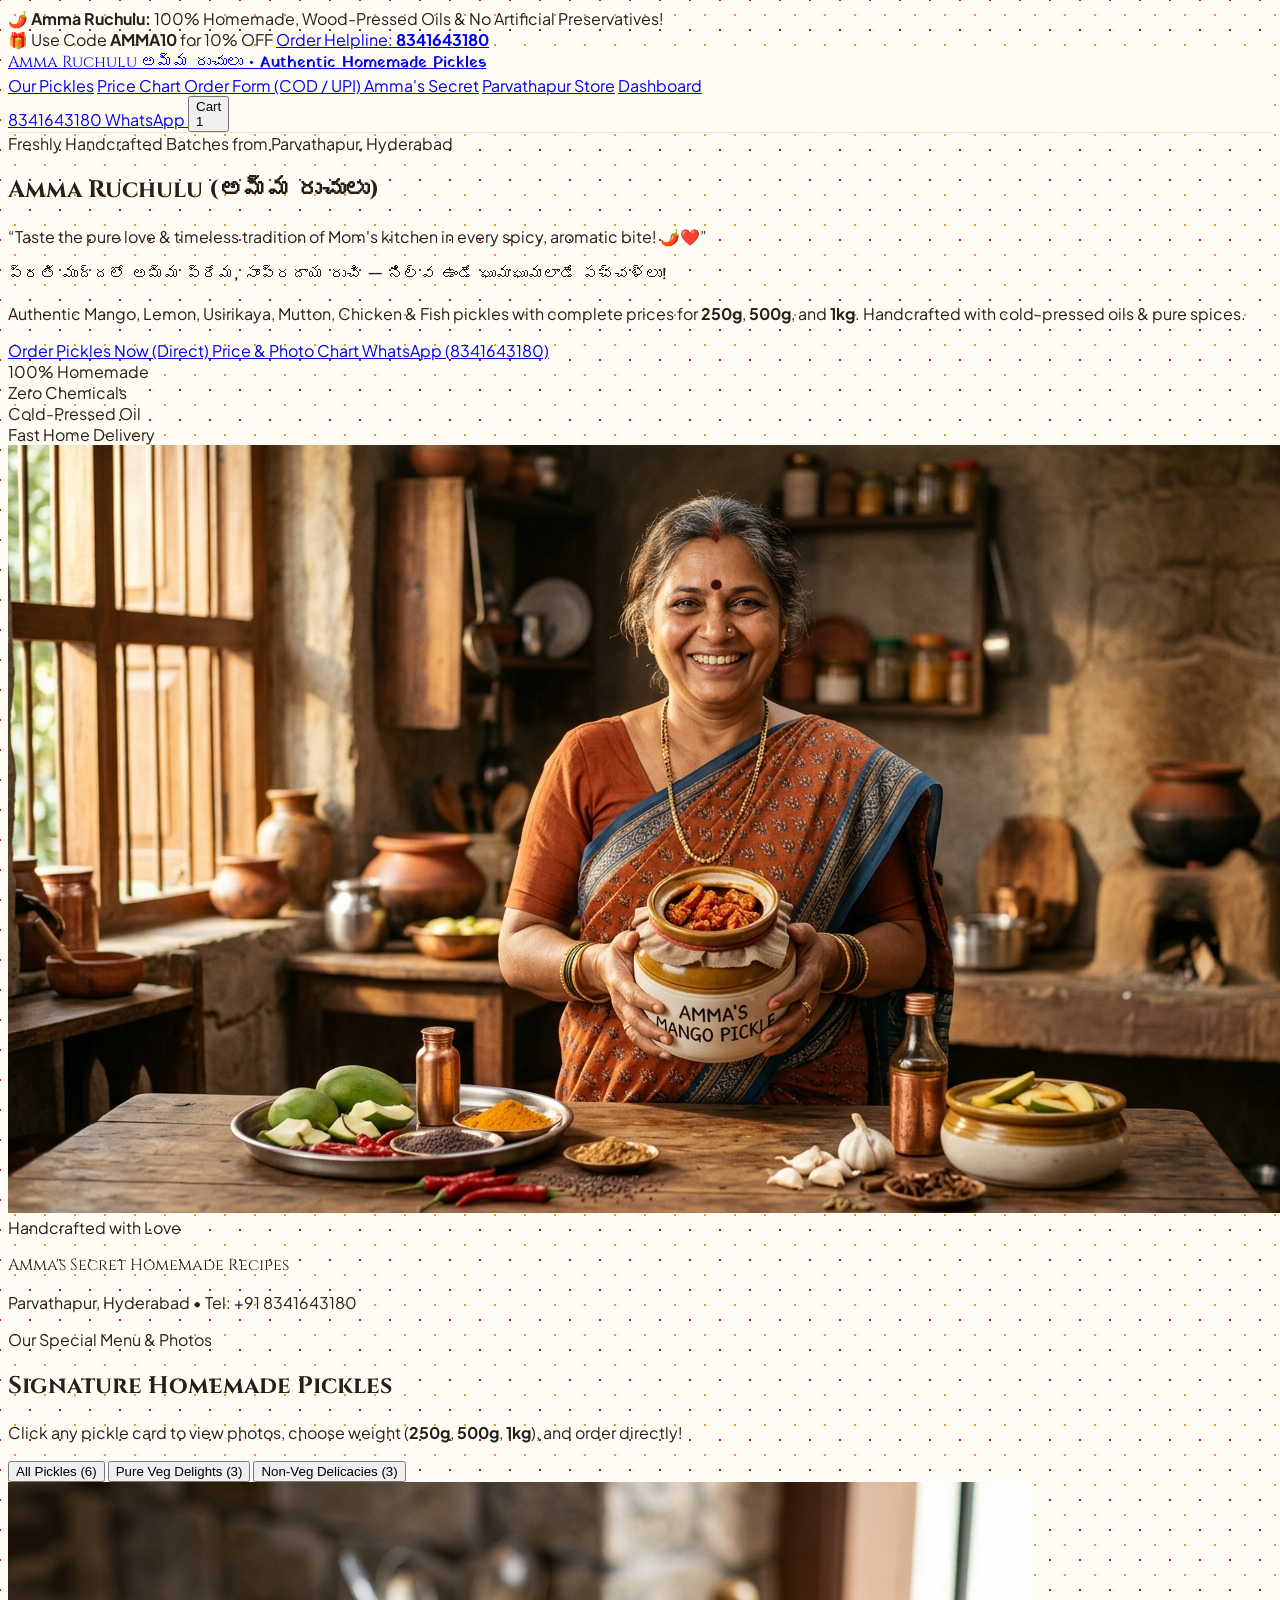
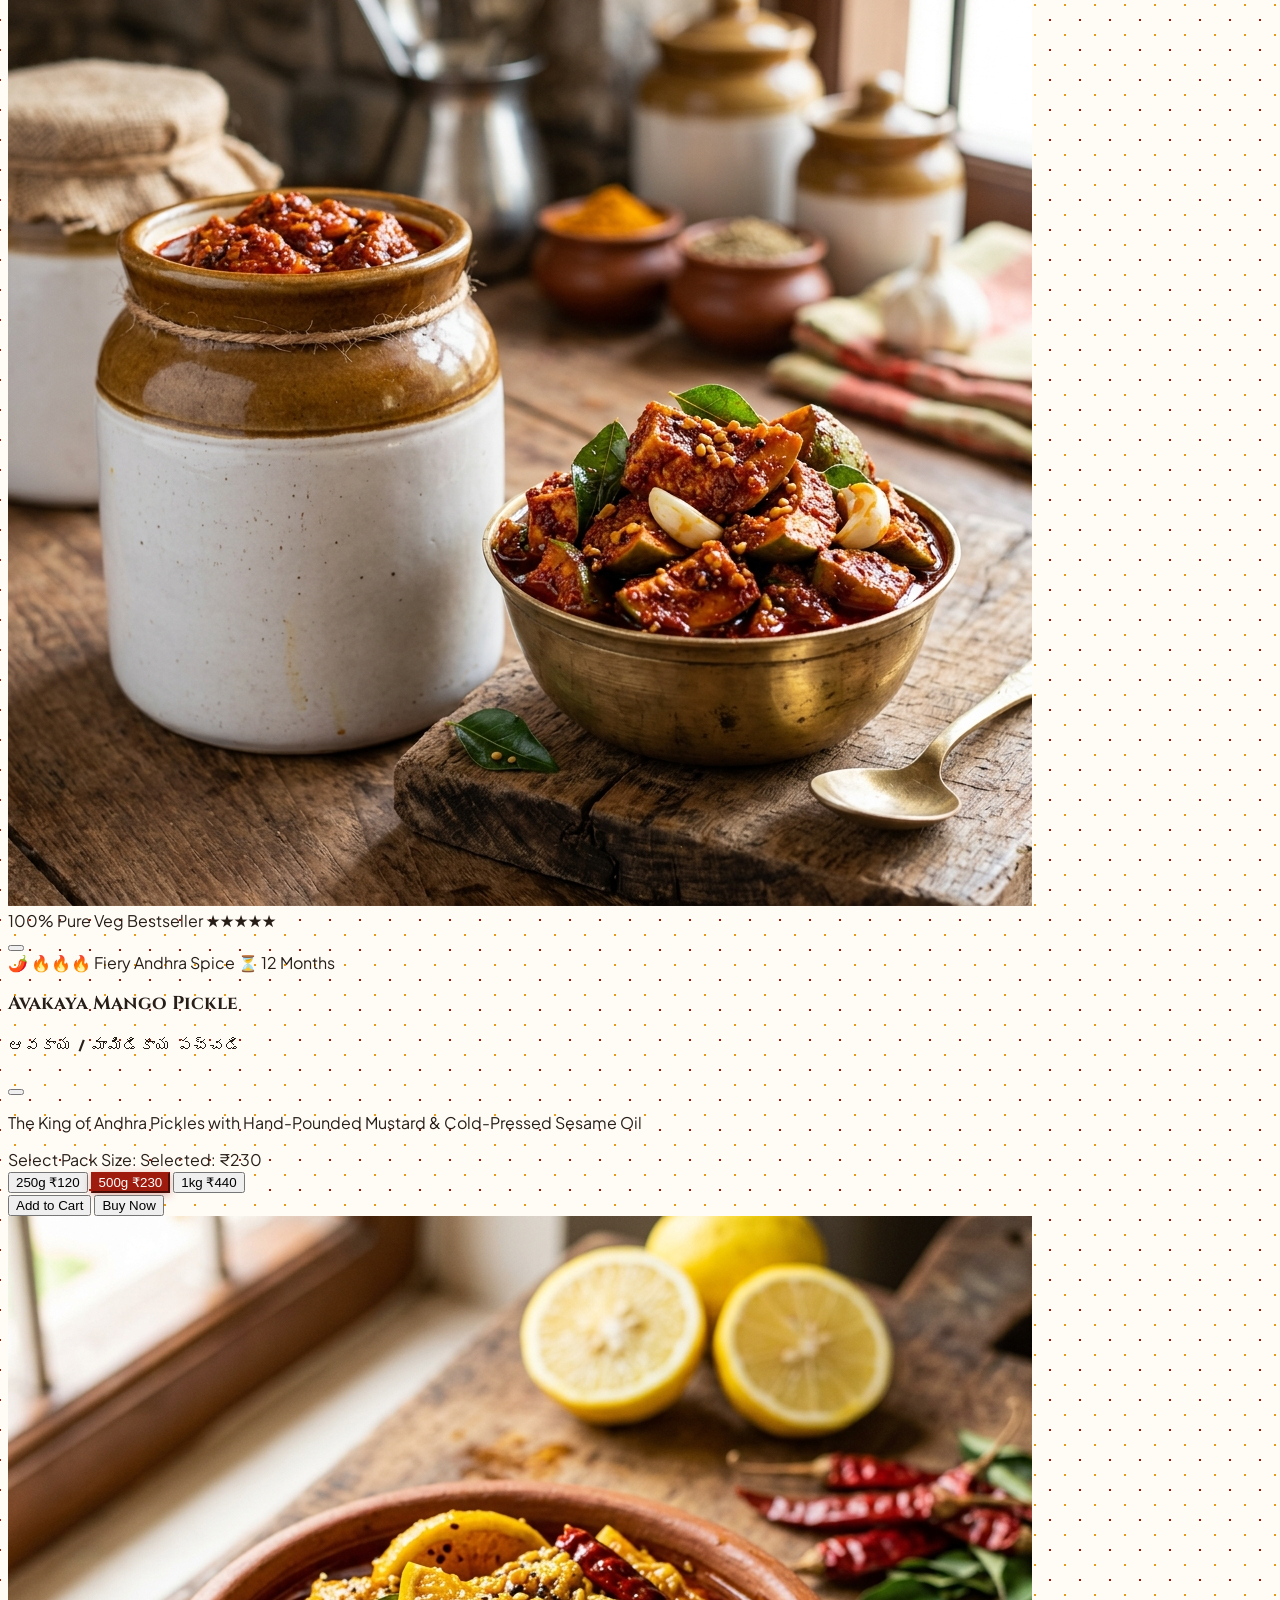
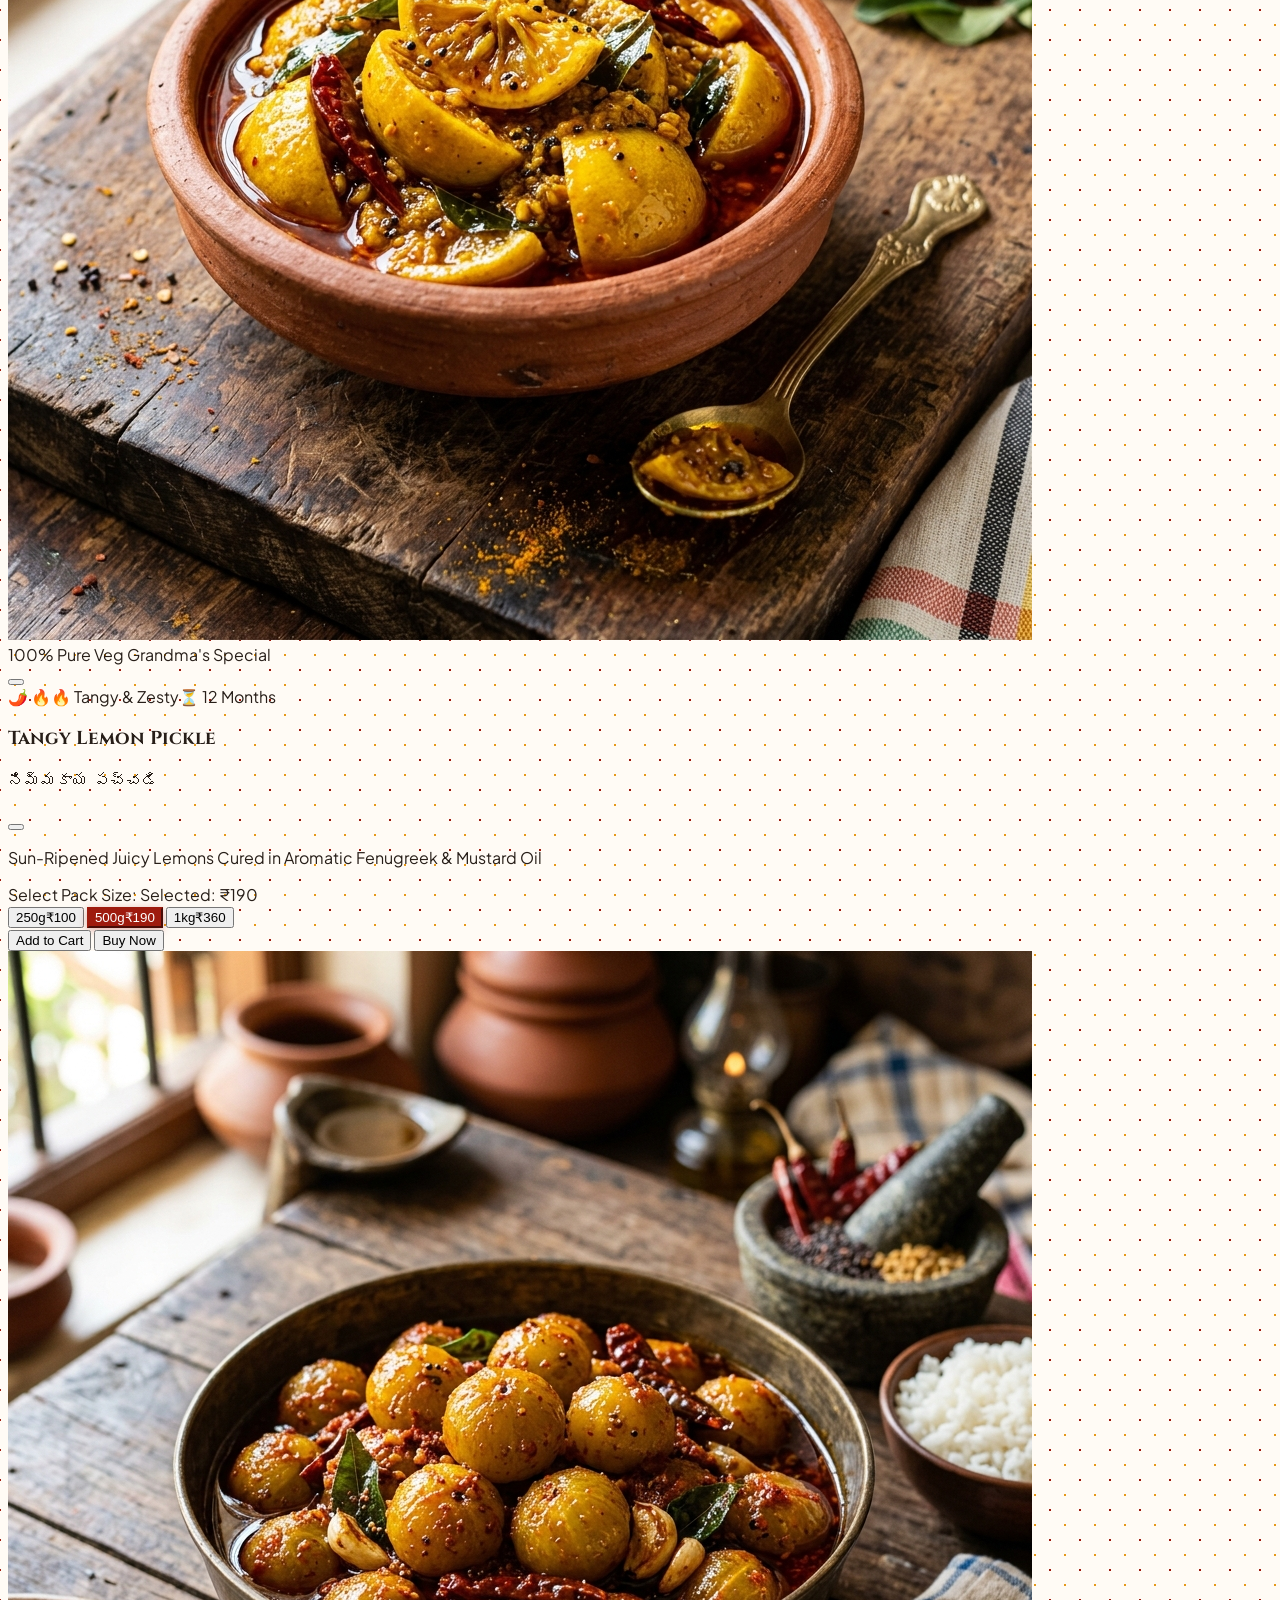
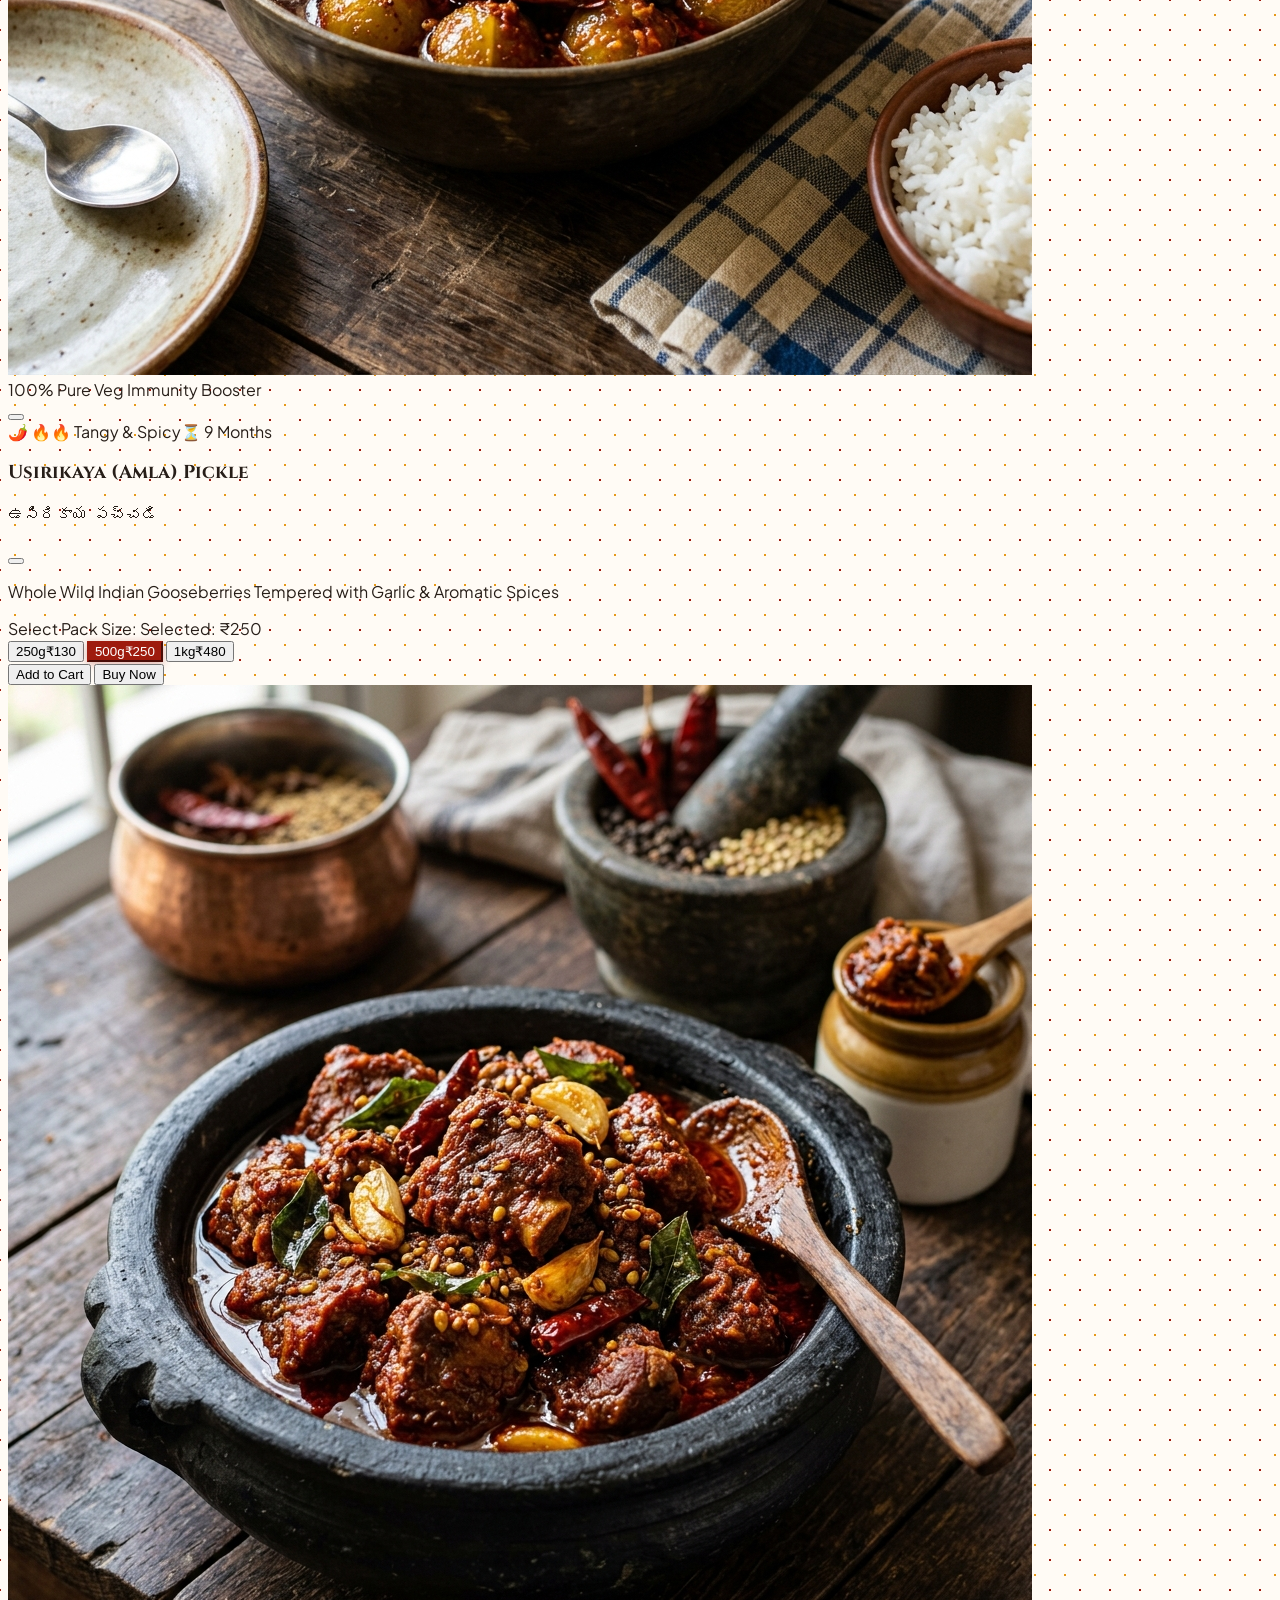
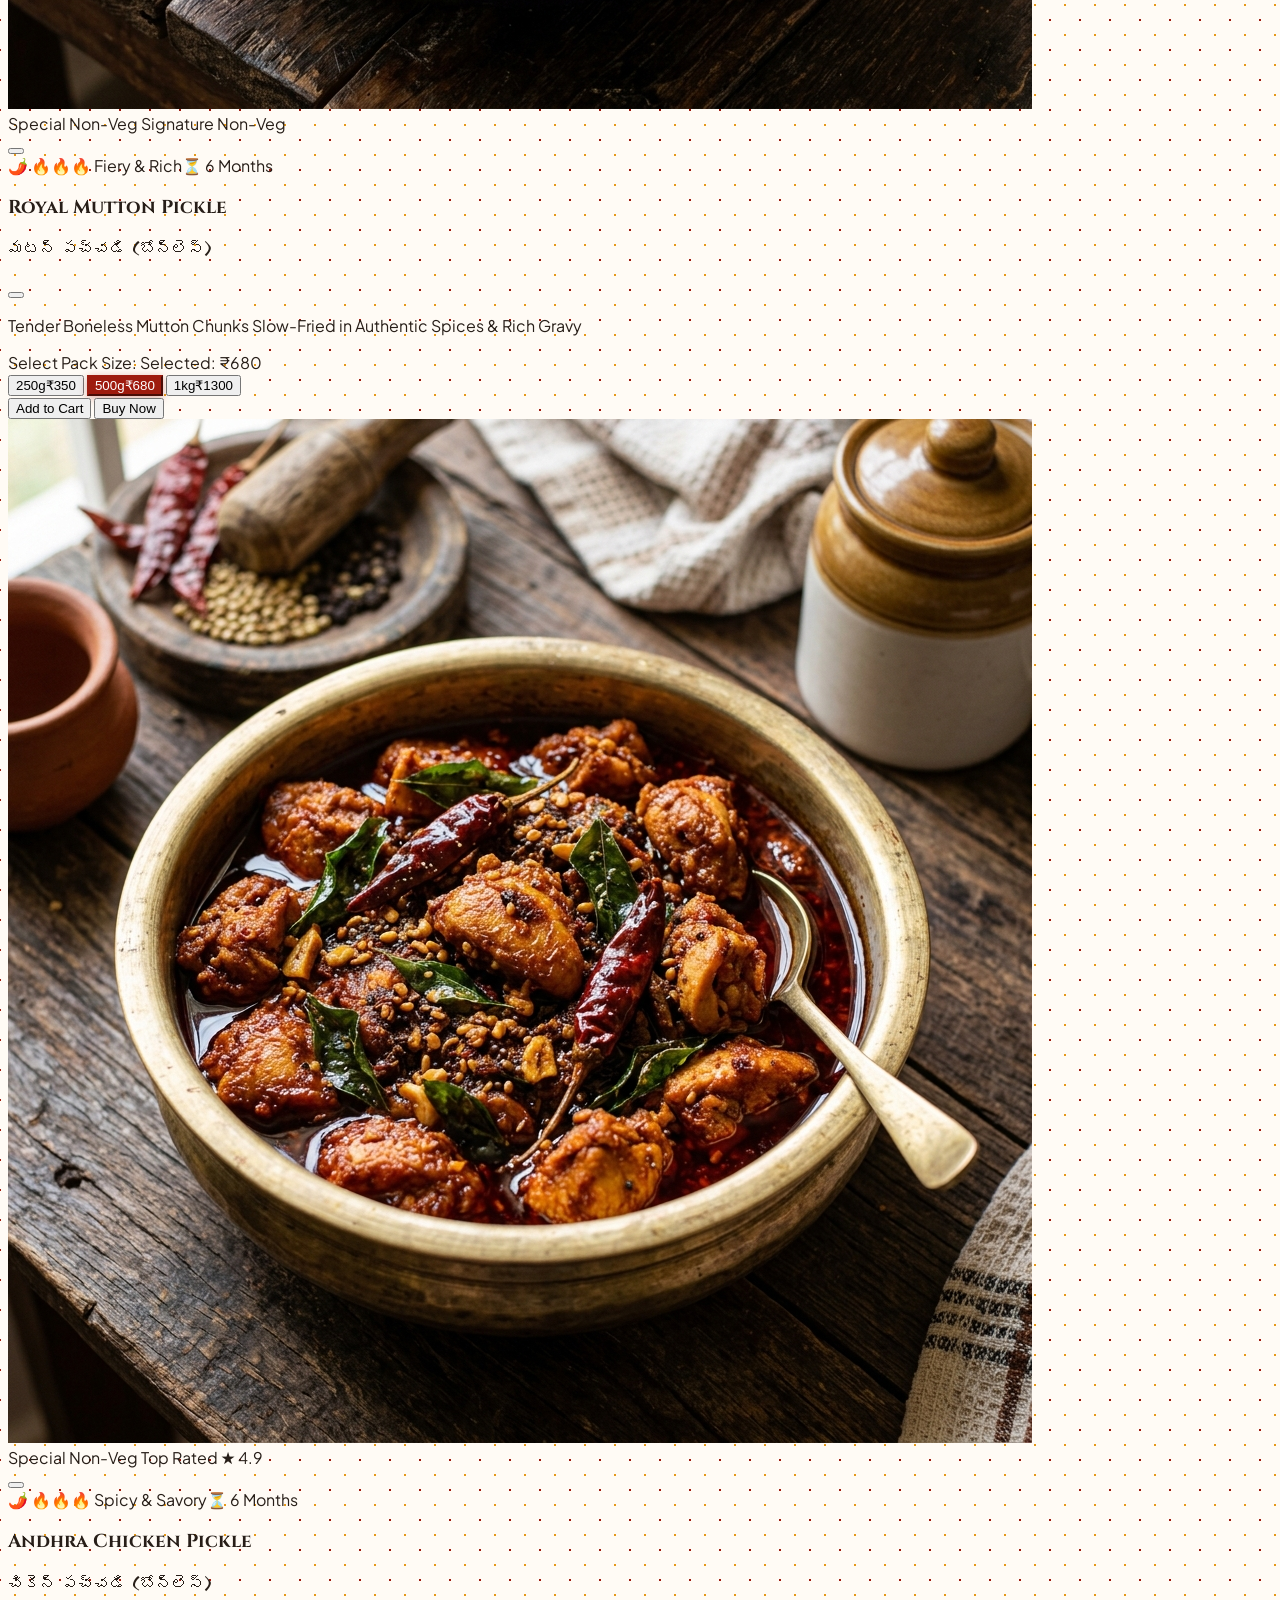
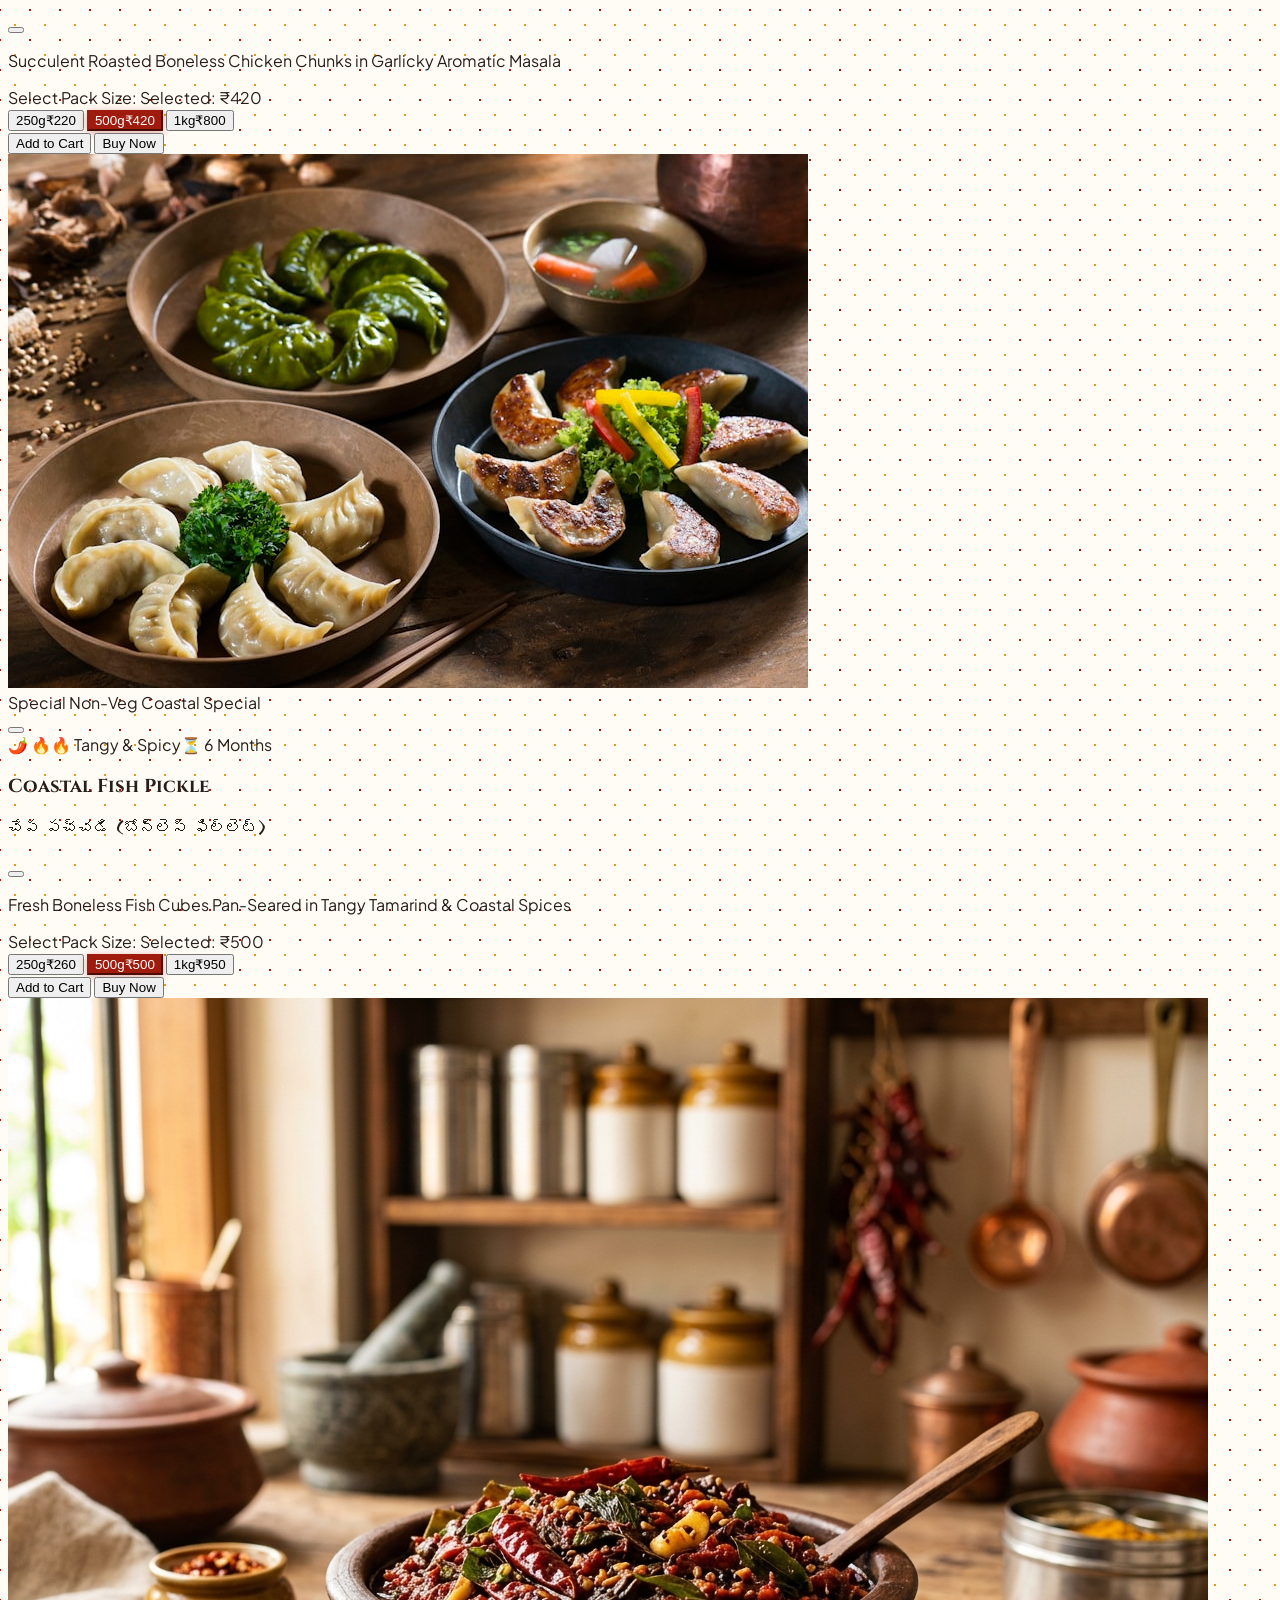
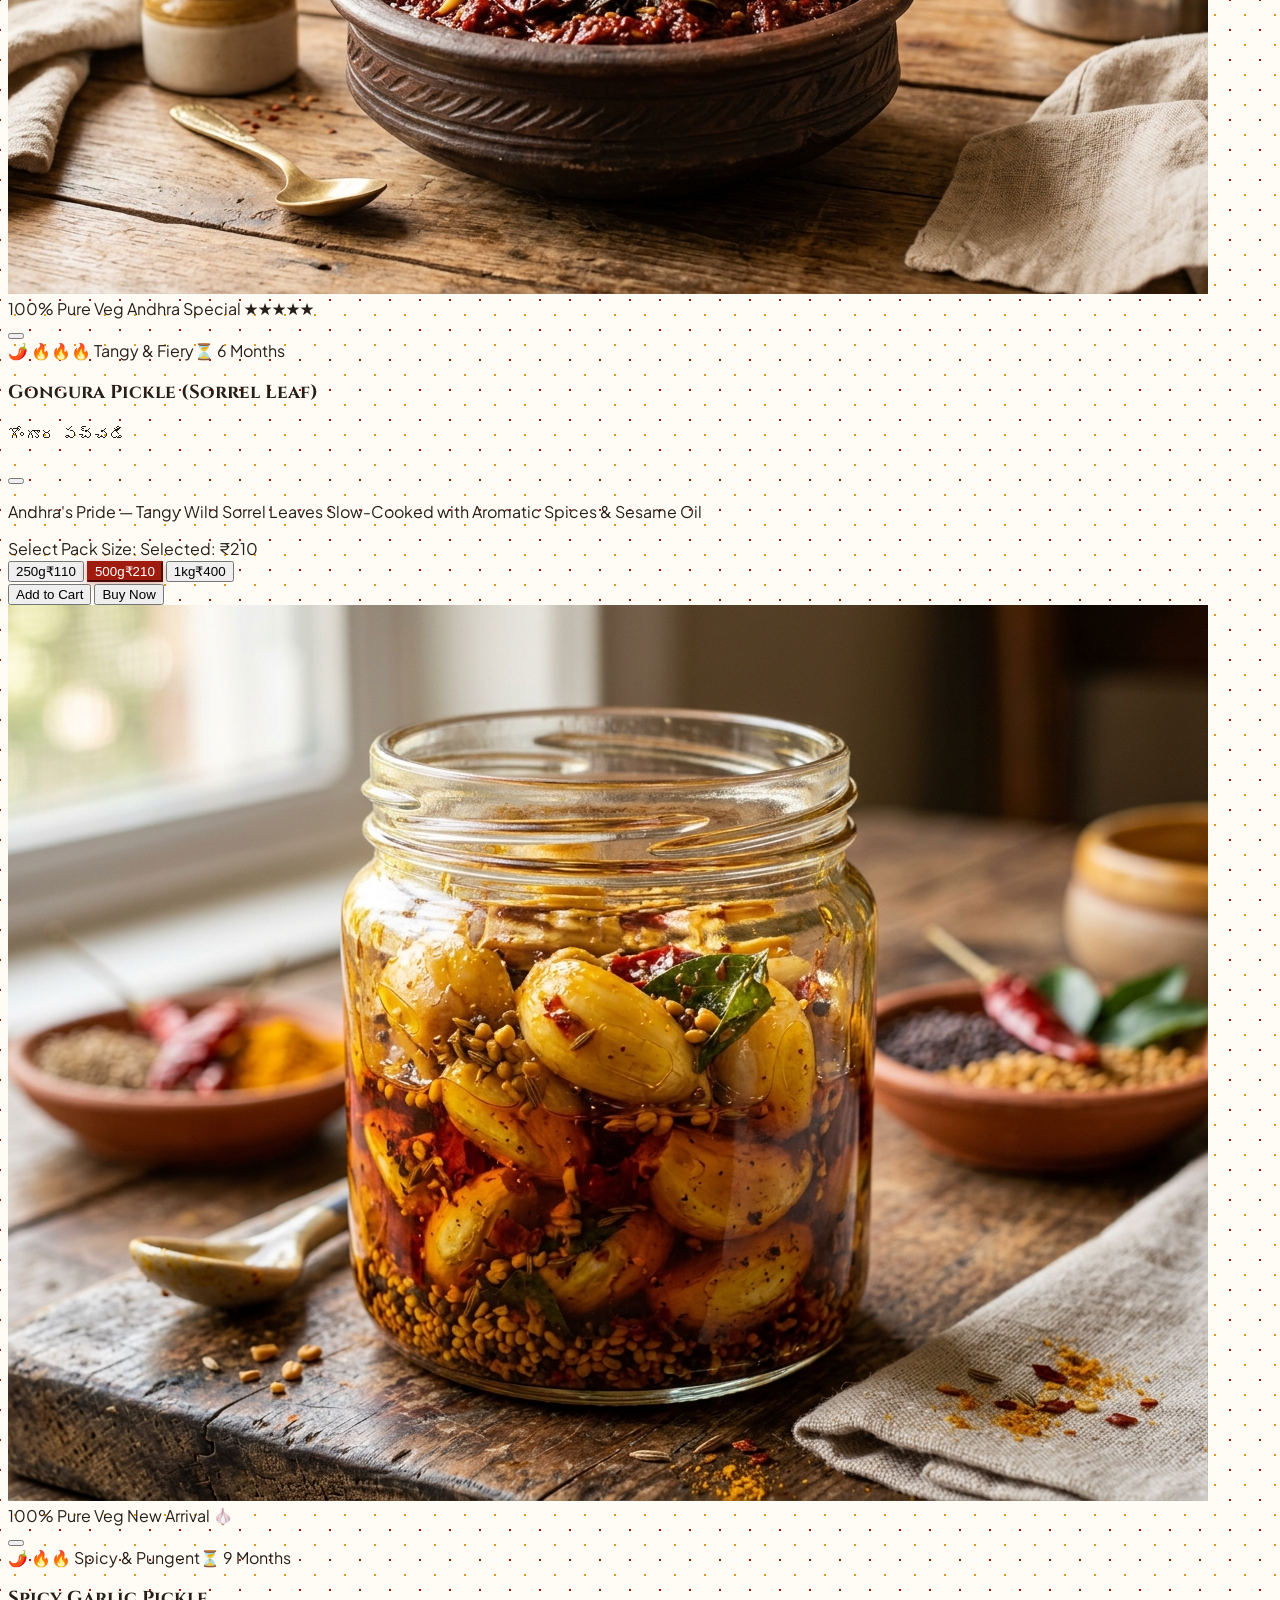
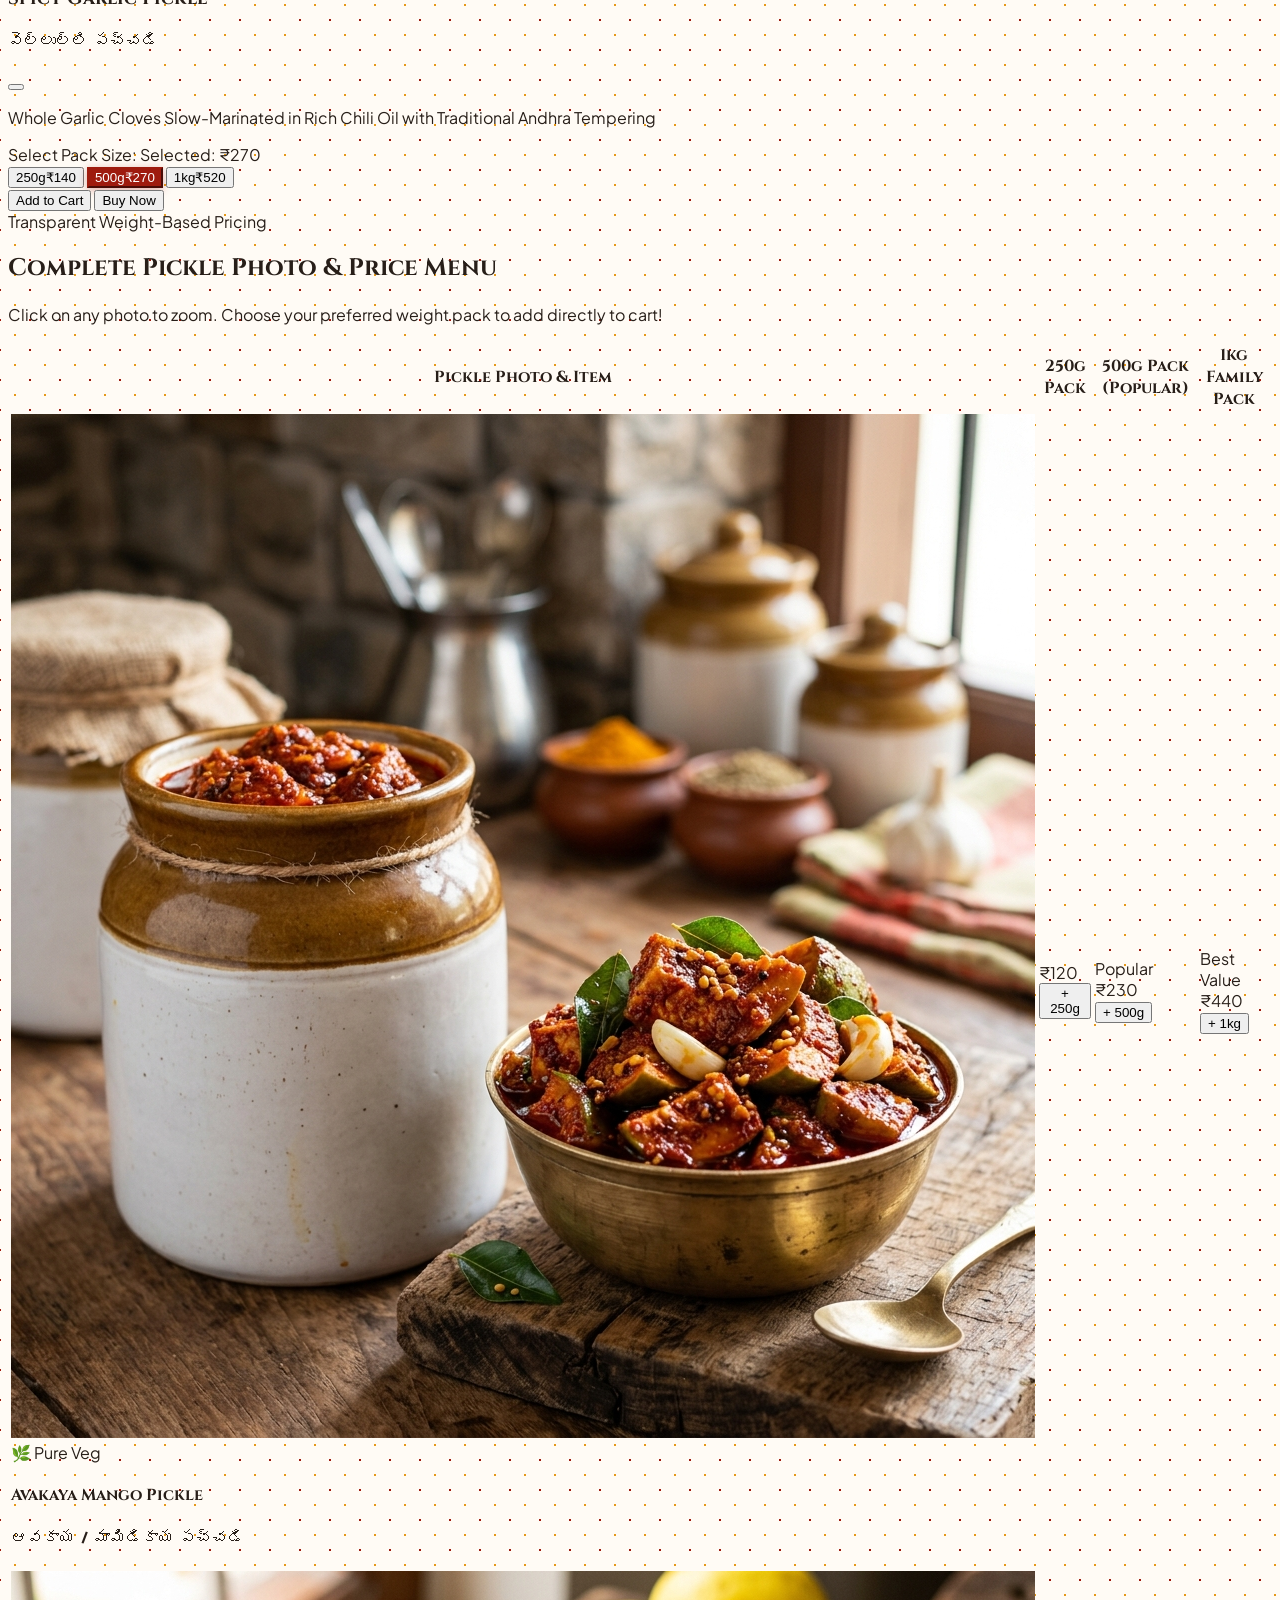
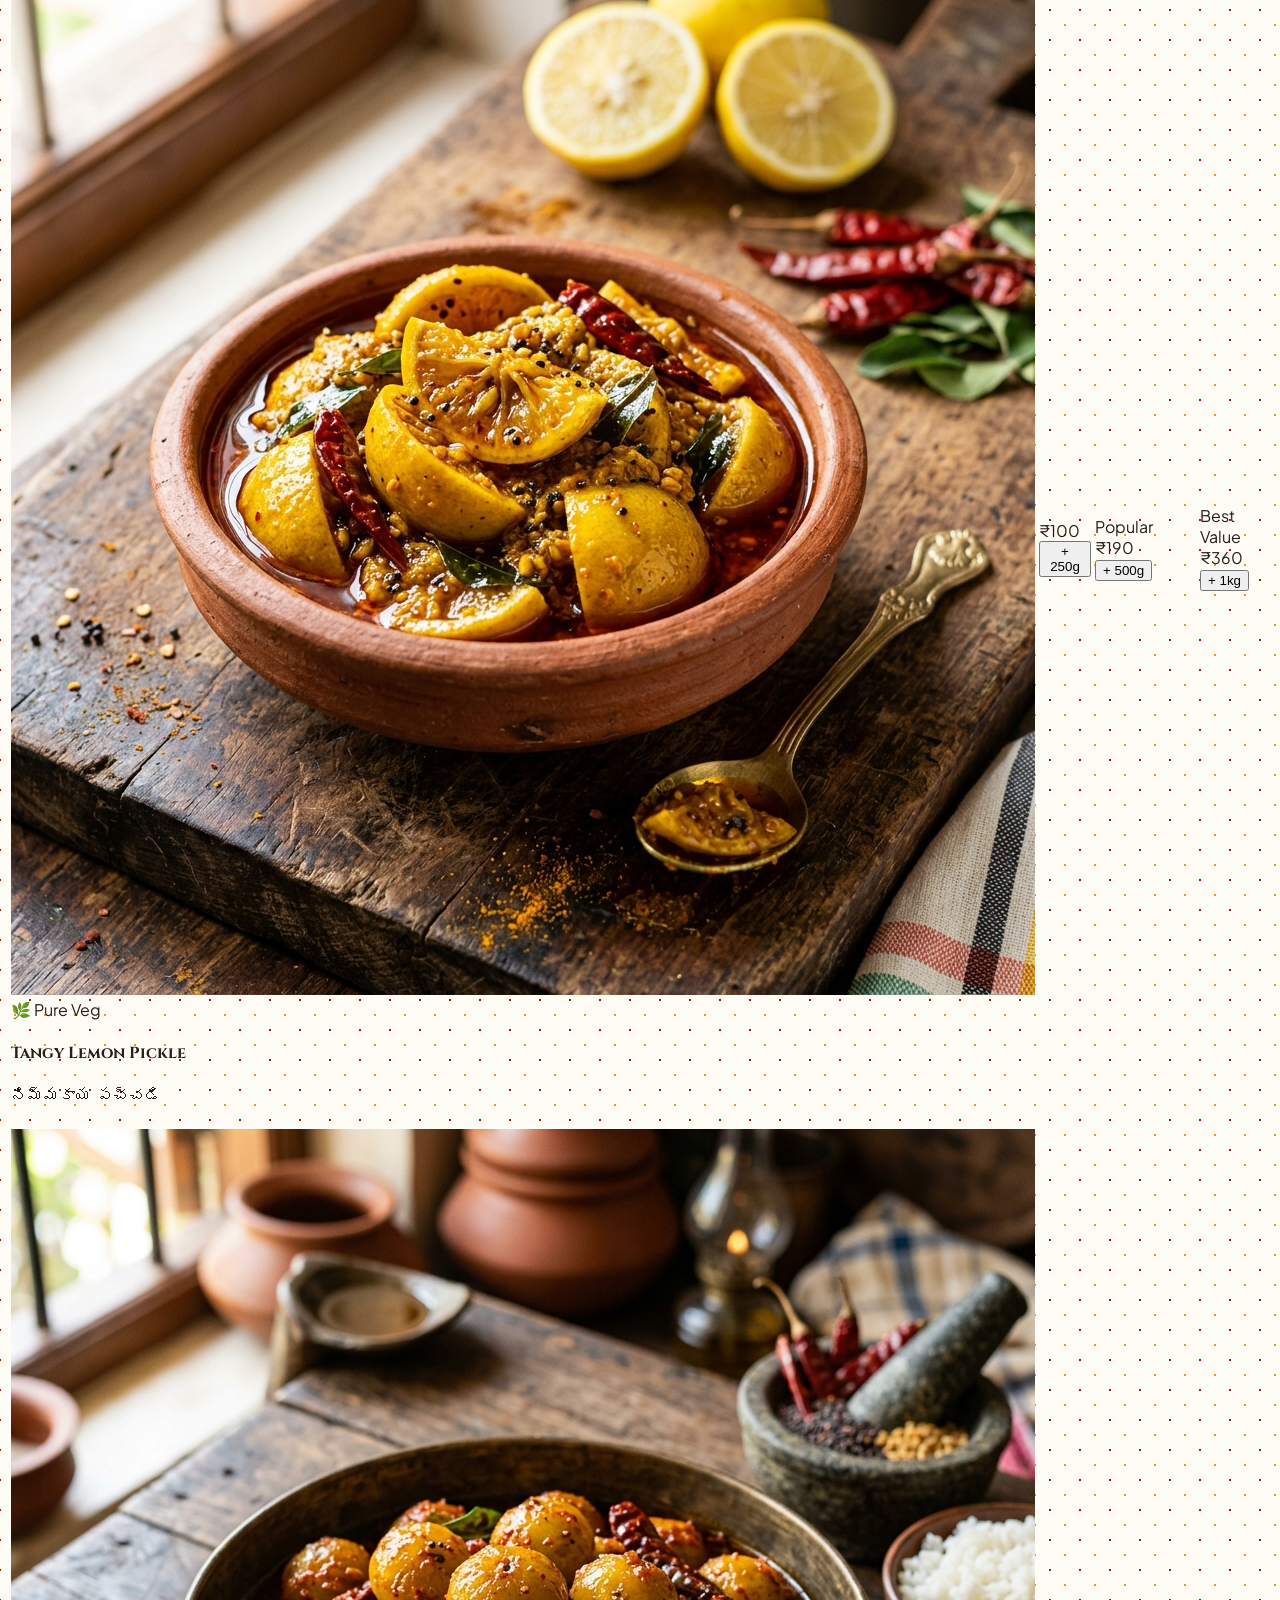
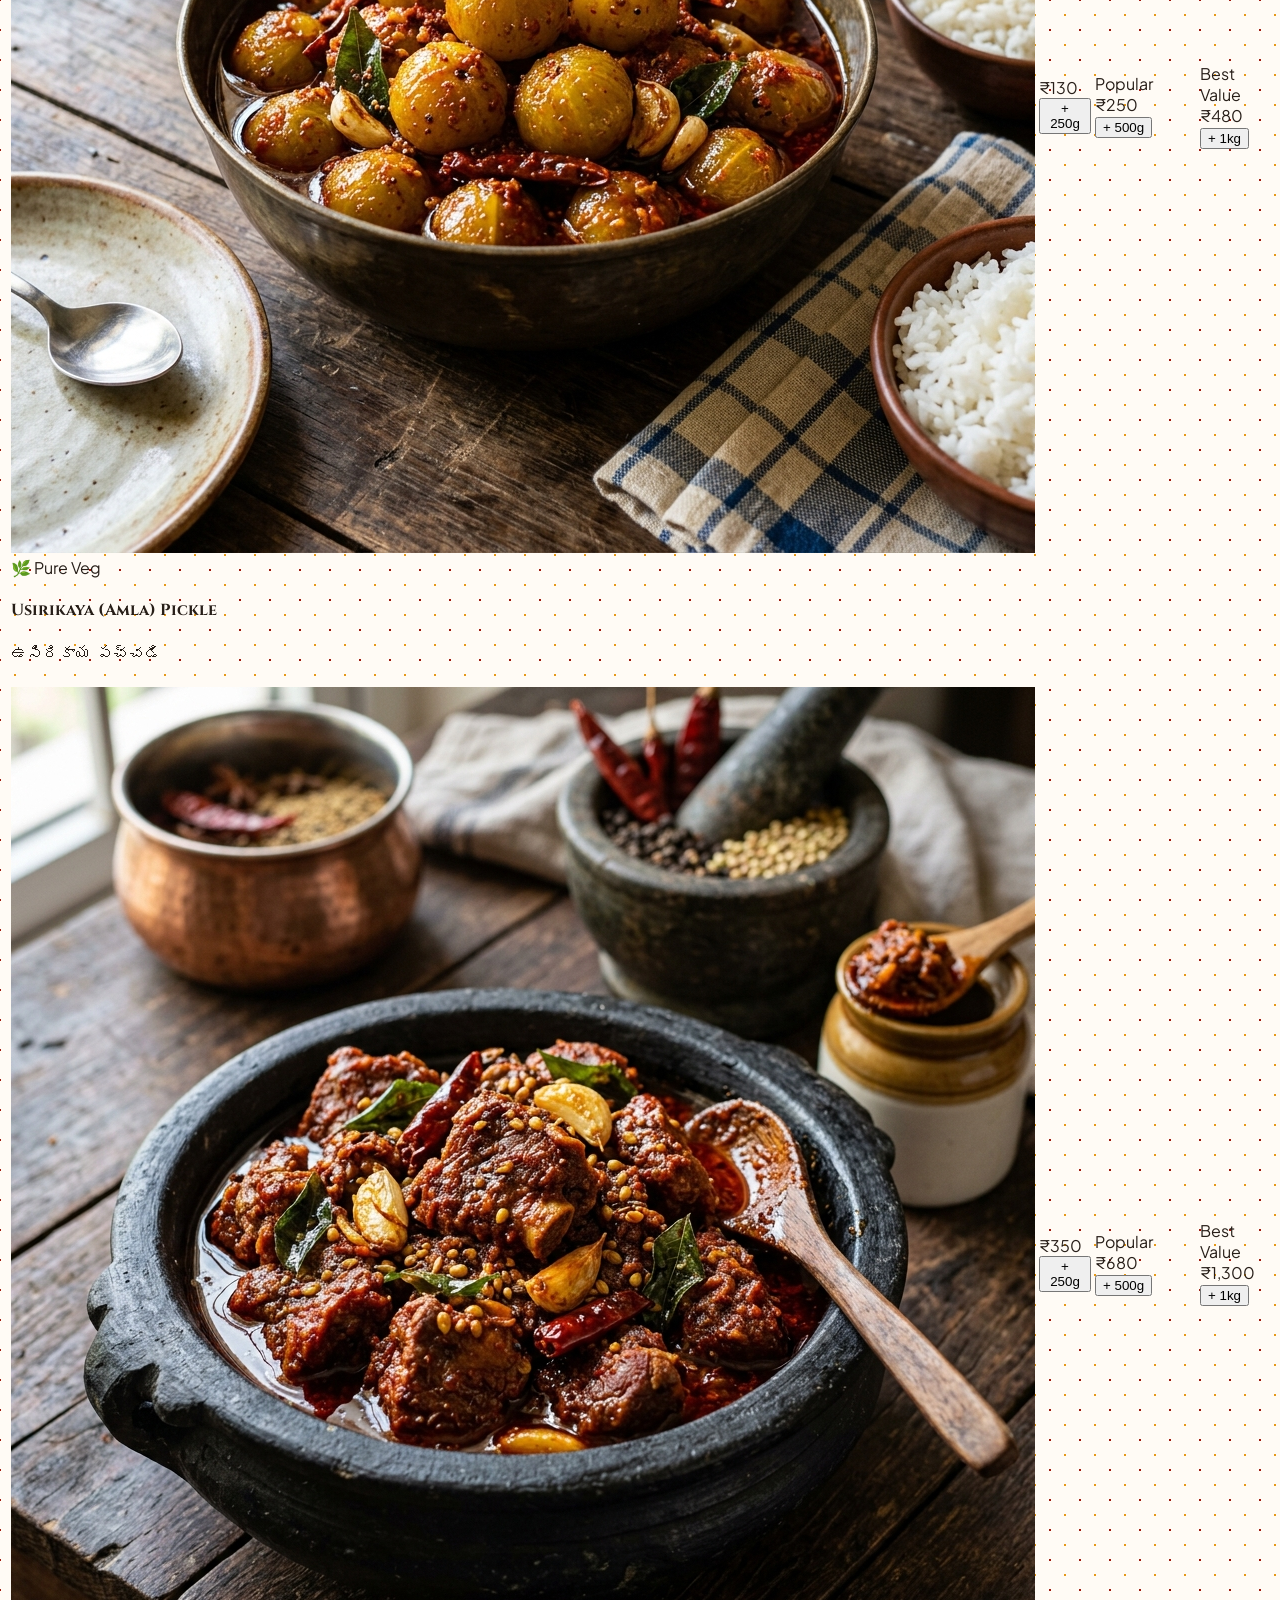
==== commit b5e45660: "Add files via upload" ====
--- a/index.html
+++ b/index.html
@@ -550,6 +550,88 @@
             <div class="mt-5 pt-3 border-t border-amber-100 flex items-center gap-2.5">
               <button onclick="addToCart('fish-pickle')" class="flex-1 bg-amber-100 hover:bg-amber-200 text-amber-950 font-extrabold py-3 px-3 rounded-xl text-xs flex items-center justify-center gap-1.5 transition border border-amber-300 shadow-xs"><i data-lucide="shopping-bag" class="w-4 h-4 text-red-800"></i> Add to Cart</button>
               <button onclick="quickBuy('fish-pickle')" class="flex-1 bg-gradient-to-r from-amma-red to-amma-redDark hover:from-amma-redDark hover:to-black text-white font-extrabold py-3 px-3 rounded-xl text-xs flex items-center justify-center gap-1.5 transition shadow-md"><i data-lucide="zap" class="w-4 h-4 text-amber-300"></i> Buy Now</button>
+            </div>
+          </div>
+        </div>
+
+        <!-- 7. GONGURA PICKLE -->
+        <div class="product-card bg-white rounded-3xl border border-amber-200 shadow-md hover:shadow-2xl transition-all duration-300 flex flex-col justify-between overflow-hidden group">
+          <div class="relative overflow-hidden bg-amber-950/20 h-64 sm:h-72 cursor-pointer" onclick="openProductDetails('gongura-pickle')">
+            <img src="gongura_pickle.jpg" alt="Gongura Pickle" onerror="this.onerror=null; this.src='https://images.unsplash.com/photo-1596797038530-2c107229654b?w=600'" class="product-img w-full h-full object-cover group-hover:scale-108 transition-transform duration-700 block" />
+            <div class="absolute inset-0 bg-gradient-to-t from-black/80 via-black/20 to-transparent"></div>
+            <div class="absolute top-3 left-3 flex flex-col gap-1 z-10">
+              <span class="inline-flex items-center gap-1.5 px-3 py-1 rounded-full text-xs font-black text-white bg-emerald-700 shadow-lg border border-white/20"><span class="w-2 h-2 rounded-full bg-emerald-300"></span>100% Pure Veg</span>
+              <span class="px-2.5 py-0.5 rounded-full text-[11px] font-bold bg-amber-500 text-neutral-950 shadow-md">Andhra Special ★★★★★</span>
+            </div>
+            <button type="button" onclick="event.stopPropagation(); openPhotoModal('gongura_pickle.jpg', 'Gongura Pickle', 'గోంగూర పచ్చడి', 'https://images.unsplash.com/photo-1596797038530-2c107229654b?w=600')" title="View Full Photo" class="absolute top-3 right-3 p-2 rounded-full bg-black/60 hover:bg-black/90 text-white backdrop-blur-md transition shadow-md z-10"><i data-lucide="maximize-2" class="w-4 h-4 text-amber-300"></i></button>
+            <div class="absolute bottom-3 left-3 right-3 flex items-center justify-between text-xs text-white bg-black/70 backdrop-blur-md px-3 py-1.5 rounded-xl border border-white/20 shadow-md"><span class="font-bold flex items-center gap-1">🌶️ 🔥🔥🔥 Tangy &amp; Fiery</span><span class="text-amber-300 font-semibold">⏳ 6 Months</span></div>
+          </div>
+          <div class="p-5 sm:p-6 flex-1 flex flex-col justify-between">
+            <div>
+              <div class="flex items-start justify-between gap-2 mb-1">
+                <div>
+                  <h3 class="font-bold text-lg sm:text-xl text-amber-950 font-cinzel leading-snug group-hover:text-red-800 transition-colors">Gongura Pickle (Sorrel Leaf)</h3>
+                  <p class="text-xs sm:text-sm font-indic text-amber-800 font-bold mt-0.5">గోంగూర పచ్చడి</p>
+                </div>
+                <button onclick="openProductDetails('gongura-pickle')" class="text-amber-800 hover:text-red-700 p-1.5 rounded-xl hover:bg-amber-100/70 text-xs font-semibold flex items-center gap-1 transition border border-amber-200"><i data-lucide="info" class="w-4 h-4"></i></button>
+              </div>
+              <p class="text-xs text-neutral-600 line-clamp-2 mt-1.5 leading-relaxed">Andhra's Pride — Tangy Wild Sorrel Leaves Slow-Cooked with Aromatic Spices &amp; Sesame Oil</p>
+              <div class="mt-4 p-3.5 rounded-2xl bg-amber-50 border border-amber-300">
+                <div class="flex items-center justify-between text-xs font-bold text-neutral-800 mb-2">
+                  <span class="flex items-center gap-1"><i data-lucide="tag" class="w-3.5 h-3.5 text-amber-800"></i> Select Pack Size:</span>
+                  <span class="text-red-900 font-black text-sm" id="label-price-gongura-pickle">Selected: ₹210</span>
+                </div>
+                <div class="grid grid-cols-3 gap-2">
+                  <button type="button" onclick="selectProductWeight('gongura-pickle', '250g')" class="weight-btn text-xs py-2 px-1 rounded-xl font-bold border transition text-center flex flex-col items-center justify-center bg-white hover:bg-amber-100 text-amber-950 border-amber-300 shadow-2xs" id="btn-weight-gongura-pickle-250g"><span class="font-extrabold">250g</span><span class="text-xs font-black text-red-800">₹110</span></button>
+                  <button type="button" onclick="selectProductWeight('gongura-pickle', '500g')" class="weight-btn active text-xs py-2 px-1 rounded-xl font-bold border transition text-center flex flex-col items-center justify-center bg-amma-red text-white border-amma-red shadow-md scale-102" id="btn-weight-gongura-pickle-500g"><span class="font-extrabold">500g</span><span class="text-xs font-black text-amber-200">₹210</span></button>
+                  <button type="button" onclick="selectProductWeight('gongura-pickle', '1kg')" class="weight-btn text-xs py-2 px-1 rounded-xl font-bold border transition text-center flex flex-col items-center justify-center bg-white hover:bg-amber-100 text-amber-950 border-amber-300 shadow-2xs" id="btn-weight-gongura-pickle-1kg"><span class="font-extrabold">1kg</span><span class="text-xs font-black text-red-800">₹400</span></button>
+                </div>
+              </div>
+            </div>
+            <div class="mt-5 pt-3 border-t border-amber-100 flex items-center gap-2.5">
+              <button onclick="addToCart('gongura-pickle')" class="flex-1 bg-amber-100 hover:bg-amber-200 text-amber-950 font-extrabold py-3 px-3 rounded-xl text-xs flex items-center justify-center gap-1.5 transition border border-amber-300 shadow-xs"><i data-lucide="shopping-bag" class="w-4 h-4 text-red-800"></i> Add to Cart</button>
+              <button onclick="quickBuy('gongura-pickle')" class="flex-1 bg-gradient-to-r from-amma-red to-amma-redDark hover:from-amma-redDark hover:to-black text-white font-extrabold py-3 px-3 rounded-xl text-xs flex items-center justify-center gap-1.5 transition shadow-md"><i data-lucide="zap" class="w-4 h-4 text-amber-300"></i> Buy Now</button>
+            </div>
+          </div>
+        </div>
+
+        <!-- 8. GARLIC PICKLE -->
+        <div class="product-card bg-white rounded-3xl border border-amber-200 shadow-md hover:shadow-2xl transition-all duration-300 flex flex-col justify-between overflow-hidden group">
+          <div class="relative overflow-hidden bg-amber-950/20 h-64 sm:h-72 cursor-pointer" onclick="openProductDetails('garlic-pickle')">
+            <img src="garlic_pickle.jpg" alt="Spicy Garlic Pickle" onerror="this.onerror=null; this.src='https://images.unsplash.com/photo-1615485290382-441e4d049cb5?w=600'" class="product-img w-full h-full object-cover group-hover:scale-108 transition-transform duration-700 block" />
+            <div class="absolute inset-0 bg-gradient-to-t from-black/80 via-black/20 to-transparent"></div>
+            <div class="absolute top-3 left-3 flex flex-col gap-1 z-10">
+              <span class="inline-flex items-center gap-1.5 px-3 py-1 rounded-full text-xs font-black text-white bg-emerald-700 shadow-lg border border-white/20"><span class="w-2 h-2 rounded-full bg-emerald-300"></span>100% Pure Veg</span>
+              <span class="px-2.5 py-0.5 rounded-full text-[11px] font-bold bg-amber-500 text-neutral-950 shadow-md">New Arrival 🧄</span>
+            </div>
+            <button type="button" onclick="event.stopPropagation(); openPhotoModal('garlic_pickle.jpg', 'Spicy Garlic Pickle', 'వెల్లుల్లి పచ్చడి', 'https://images.unsplash.com/photo-1615485290382-441e4d049cb5?w=600')" title="View Full Photo" class="absolute top-3 right-3 p-2 rounded-full bg-black/60 hover:bg-black/90 text-white backdrop-blur-md transition shadow-md z-10"><i data-lucide="maximize-2" class="w-4 h-4 text-amber-300"></i></button>
+            <div class="absolute bottom-3 left-3 right-3 flex items-center justify-between text-xs text-white bg-black/70 backdrop-blur-md px-3 py-1.5 rounded-xl border border-white/20 shadow-md"><span class="font-bold flex items-center gap-1">🌶️ 🔥🔥 Spicy &amp; Pungent</span><span class="text-amber-300 font-semibold">⏳ 9 Months</span></div>
+          </div>
+          <div class="p-5 sm:p-6 flex-1 flex flex-col justify-between">
+            <div>
+              <div class="flex items-start justify-between gap-2 mb-1">
+                <div>
+                  <h3 class="font-bold text-lg sm:text-xl text-amber-950 font-cinzel leading-snug group-hover:text-red-800 transition-colors">Spicy Garlic Pickle</h3>
+                  <p class="text-xs sm:text-sm font-indic text-amber-800 font-bold mt-0.5">వెల్లుల్లి పచ్చడి</p>
+                </div>
+                <button onclick="openProductDetails('garlic-pickle')" class="text-amber-800 hover:text-red-700 p-1.5 rounded-xl hover:bg-amber-100/70 text-xs font-semibold flex items-center gap-1 transition border border-amber-200"><i data-lucide="info" class="w-4 h-4"></i></button>
+              </div>
+              <p class="text-xs text-neutral-600 line-clamp-2 mt-1.5 leading-relaxed">Whole Garlic Cloves Slow-Marinated in Rich Chili Oil with Traditional Andhra Tempering</p>
+              <div class="mt-4 p-3.5 rounded-2xl bg-amber-50 border border-amber-300">
+                <div class="flex items-center justify-between text-xs font-bold text-neutral-800 mb-2">
+                  <span class="flex items-center gap-1"><i data-lucide="tag" class="w-3.5 h-3.5 text-amber-800"></i> Select Pack Size:</span>
+                  <span class="text-red-900 font-black text-sm" id="label-price-garlic-pickle">Selected: ₹270</span>
+                </div>
+                <div class="grid grid-cols-3 gap-2">
+                  <button type="button" onclick="selectProductWeight('garlic-pickle', '250g')" class="weight-btn text-xs py-2 px-1 rounded-xl font-bold border transition text-center flex flex-col items-center justify-center bg-white hover:bg-amber-100 text-amber-950 border-amber-300 shadow-2xs" id="btn-weight-garlic-pickle-250g"><span class="font-extrabold">250g</span><span class="text-xs font-black text-red-800">₹140</span></button>
+                  <button type="button" onclick="selectProductWeight('garlic-pickle', '500g')" class="weight-btn active text-xs py-2 px-1 rounded-xl font-bold border transition text-center flex flex-col items-center justify-center bg-amma-red text-white border-amma-red shadow-md scale-102" id="btn-weight-garlic-pickle-500g"><span class="font-extrabold">500g</span><span class="text-xs font-black text-amber-200">₹270</span></button>
+                  <button type="button" onclick="selectProductWeight('garlic-pickle', '1kg')" class="weight-btn text-xs py-2 px-1 rounded-xl font-bold border transition text-center flex flex-col items-center justify-center bg-white hover:bg-amber-100 text-amber-950 border-amber-300 shadow-2xs" id="btn-weight-garlic-pickle-1kg"><span class="font-extrabold">1kg</span><span class="text-xs font-black text-red-800">₹520</span></button>
+                </div>
+              </div>
+            </div>
+            <div class="mt-5 pt-3 border-t border-amber-100 flex items-center gap-2.5">
+              <button onclick="addToCart('garlic-pickle')" class="flex-1 bg-amber-100 hover:bg-amber-200 text-amber-950 font-extrabold py-3 px-3 rounded-xl text-xs flex items-center justify-center gap-1.5 transition border border-amber-300 shadow-xs"><i data-lucide="shopping-bag" class="w-4 h-4 text-red-800"></i> Add to Cart</button>
+              <button onclick="quickBuy('garlic-pickle')" class="flex-1 bg-gradient-to-r from-amma-red to-amma-redDark hover:from-amma-redDark hover:to-black text-white font-extrabold py-3 px-3 rounded-xl text-xs flex items-center justify-center gap-1.5 transition shadow-md"><i data-lucide="zap" class="w-4 h-4 text-amber-300"></i> Buy Now</button>
             </div>
           </div>
         </div>
@@ -828,7 +910,7 @@
                   type="tel" 
                   id="direct-cust-phone" 
                   required 
-                  pattern="[0-9]{10}"
+                  pattern="[\+]?[0-9\s\-]{10,13}"
                   placeholder="e.g. 9876543210 (10 Digits)" 
                   class="w-full p-3 rounded-xl bg-white text-neutral-900 border border-amber-300 font-medium focus:outline-amma-gold text-xs shadow-inner"
                 />
@@ -1007,11 +1089,11 @@
                 </div>
               </div>
 
-              <!-- WhatsApp Automatic Notification Alert -->
-              <div class="p-3 bg-emerald-900/80 rounded-xl border border-emerald-400/40 text-emerald-100 text-xs flex items-center gap-2">
-                <i data-lucide="message-circle" class="w-5 h-5 text-amber-300 flex-shrink-0 animate-pulse"></i>
+              <!-- Instant Order Confirmation Alert -->
+              <div class="p-3 bg-emerald-900/60 rounded-xl border border-emerald-400/40 text-emerald-100 text-xs flex items-center gap-2">
+                <i data-lucide="shield-check" class="w-5 h-5 text-emerald-400 flex-shrink-0"></i>
                 <p class="text-[11px] leading-tight">
-                  <strong>Automatic WhatsApp Dispatch:</strong> Your order will immediately open in WhatsApp to notify the owner at <strong class="text-white">8341643180</strong>!
+                  <strong>Instant Order Confirmation:</strong> Your order goes directly to our Parvathapur kitchen for preparation and doorstep delivery!
                 </p>
               </div>
 
@@ -1021,7 +1103,7 @@
                 class="w-full py-4 bg-gradient-to-r from-amma-gold via-amber-400 to-amber-500 hover:from-amber-400 hover:to-amma-gold text-neutral-950 font-black text-sm rounded-2xl shadow-xl transition flex items-center justify-center gap-2 transform hover:scale-101 active:scale-98"
               >
                 <i data-lucide="check-circle-2" class="w-5 h-5 text-neutral-950"></i>
-                <span>Confirm Order & Send to WhatsApp</span>
+                <span>Place Order Now</span>
               </button>
 
               <p class="text-[10px] text-center text-neutral-400">
@@ -1626,7 +1708,7 @@
             class="w-full py-4 bg-gradient-to-r from-amma-red to-amma-redDark hover:from-amma-redDark hover:to-black text-white font-extrabold text-sm rounded-2xl shadow-xl transition flex items-center justify-center gap-2"
           >
             <i data-lucide="check-circle" class="w-5 h-5 text-amber-300"></i>
-            <span>Confirm & Place Order (Send to WhatsApp)</span>
+            <span>Confirm & Place Order</span>
           </button>
         </div>
 
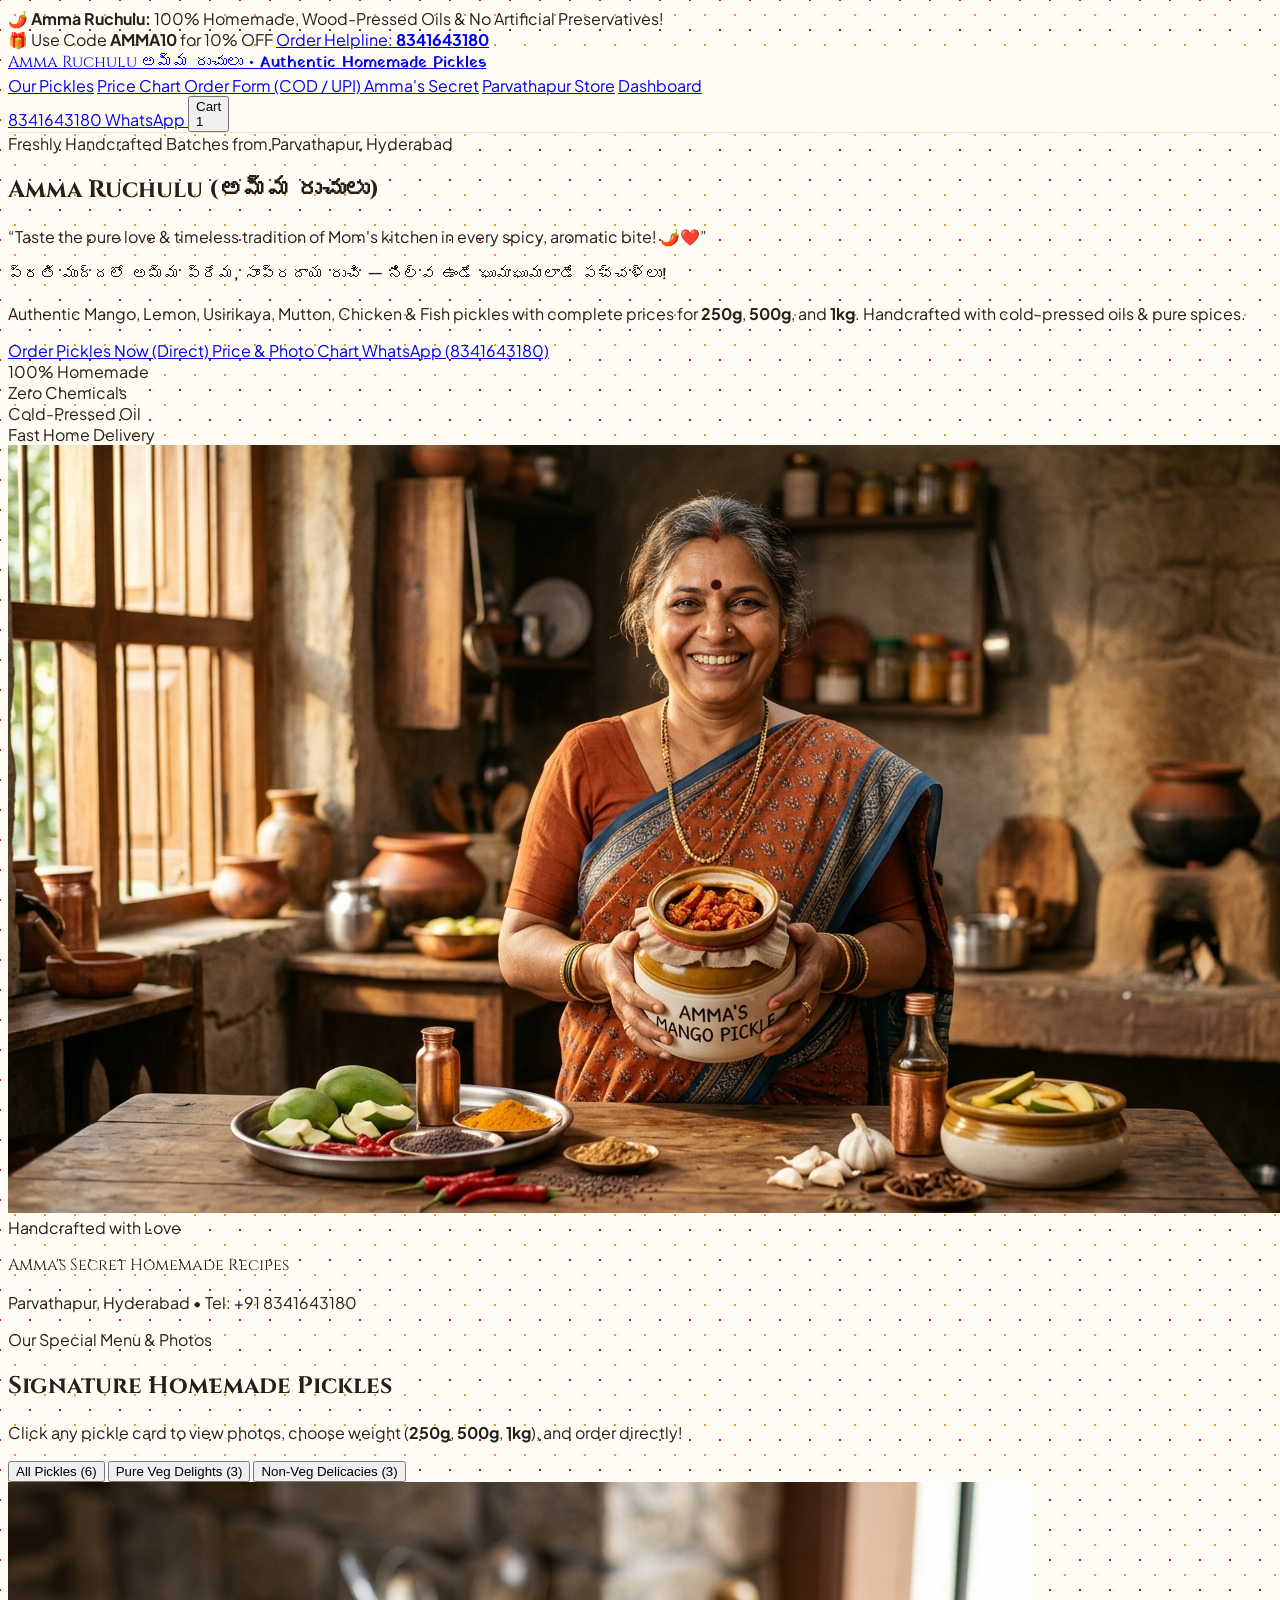
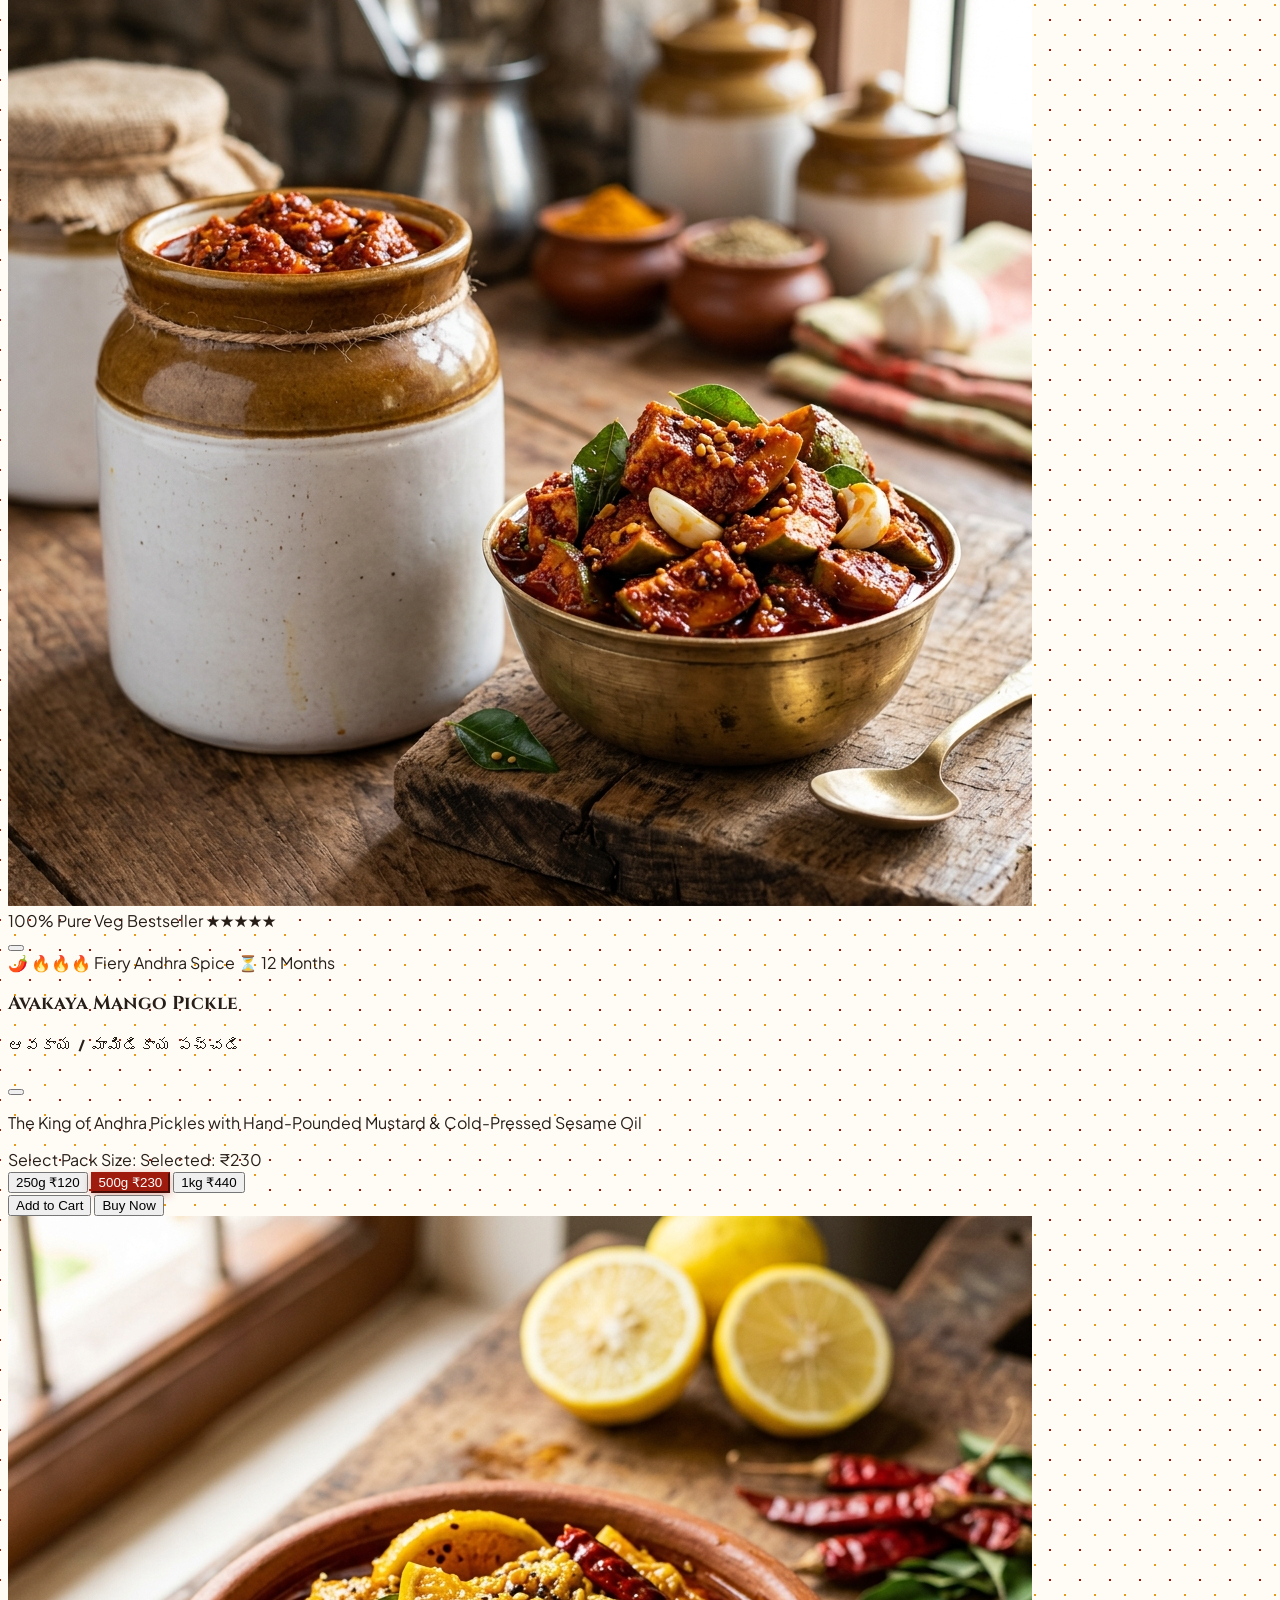
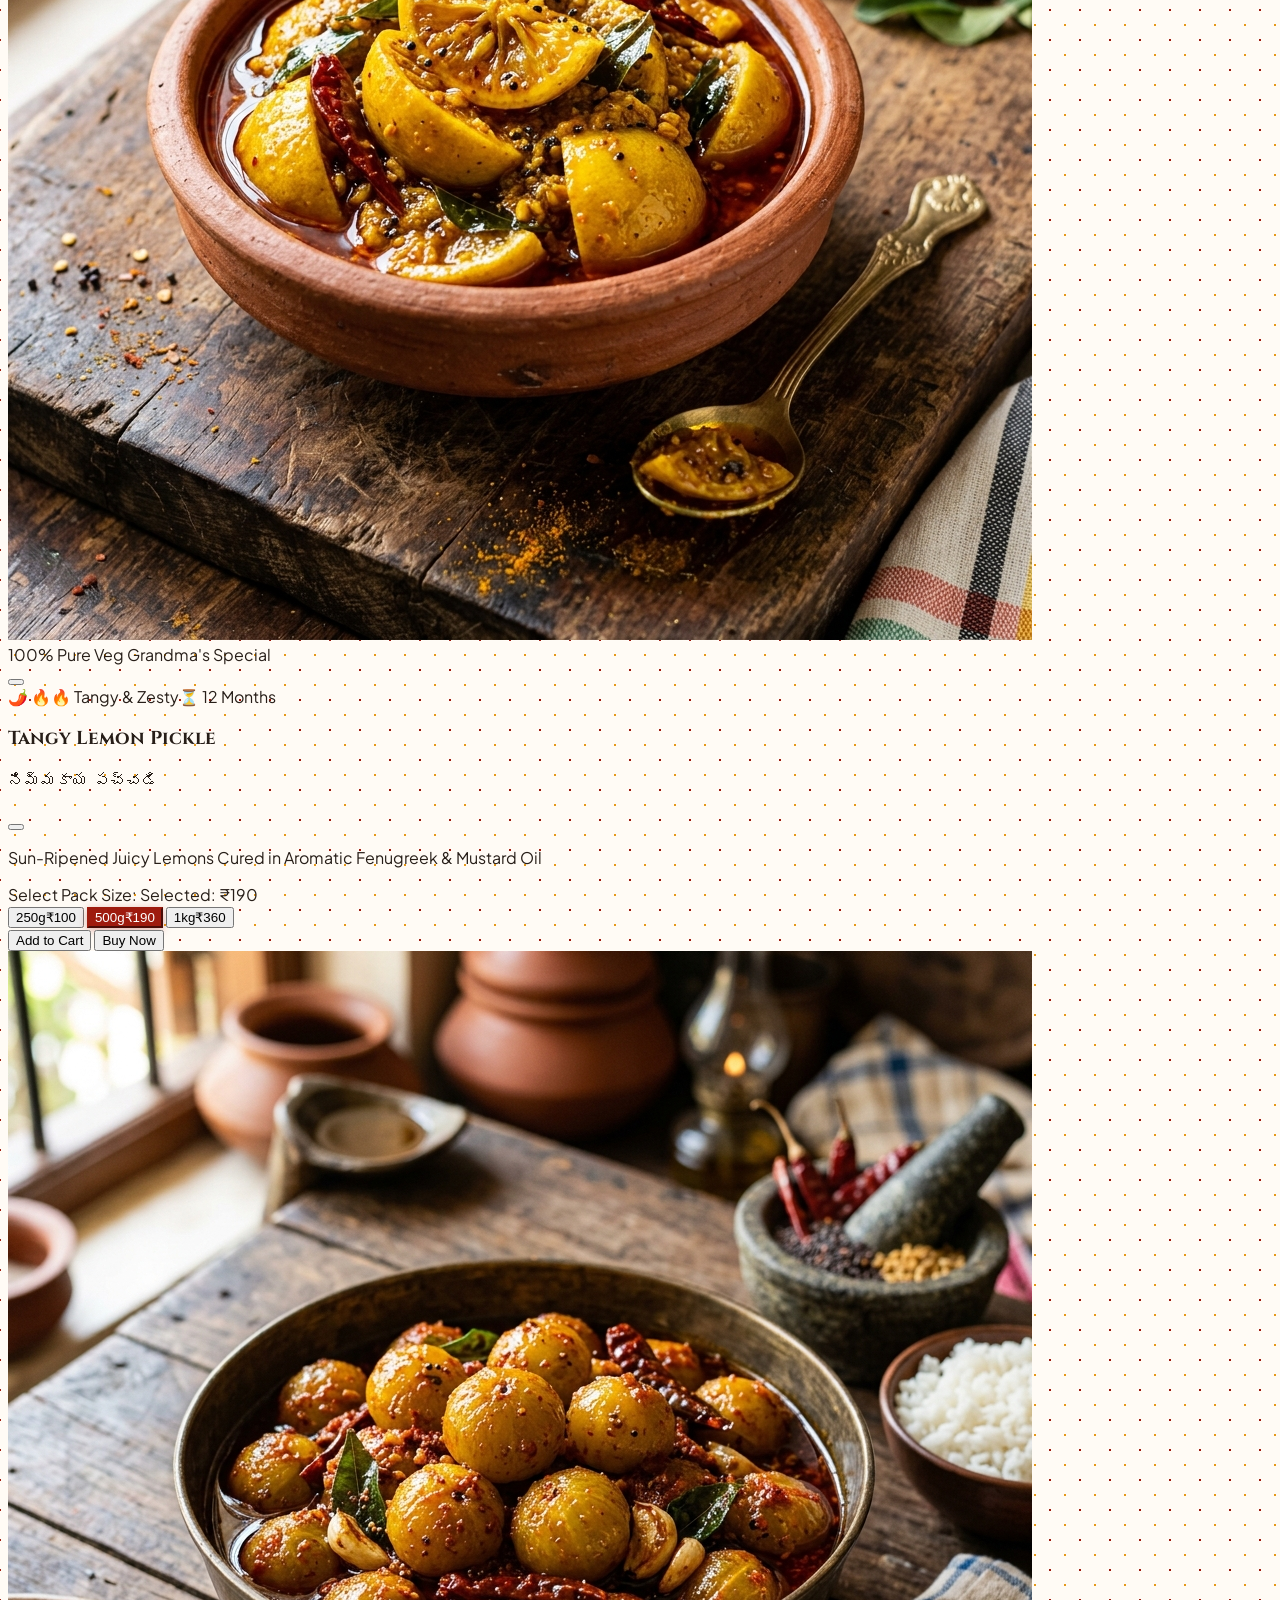
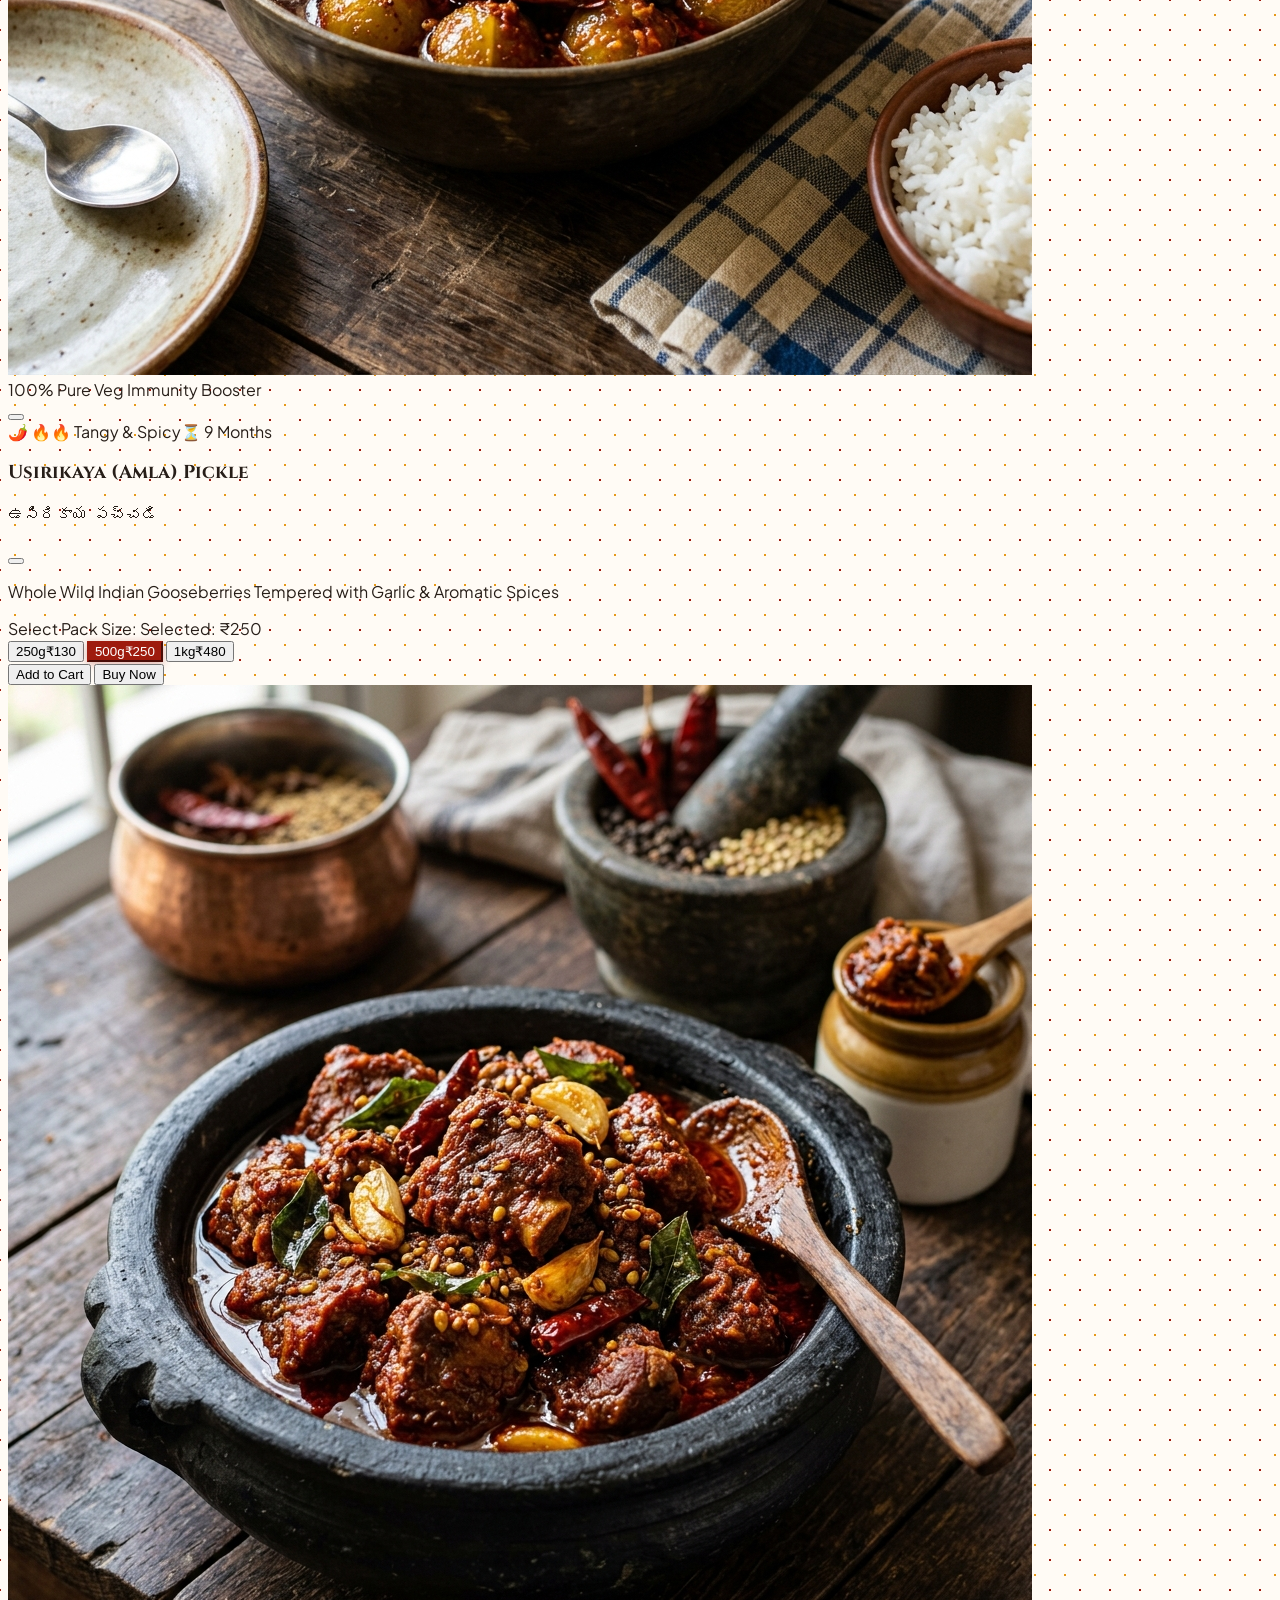
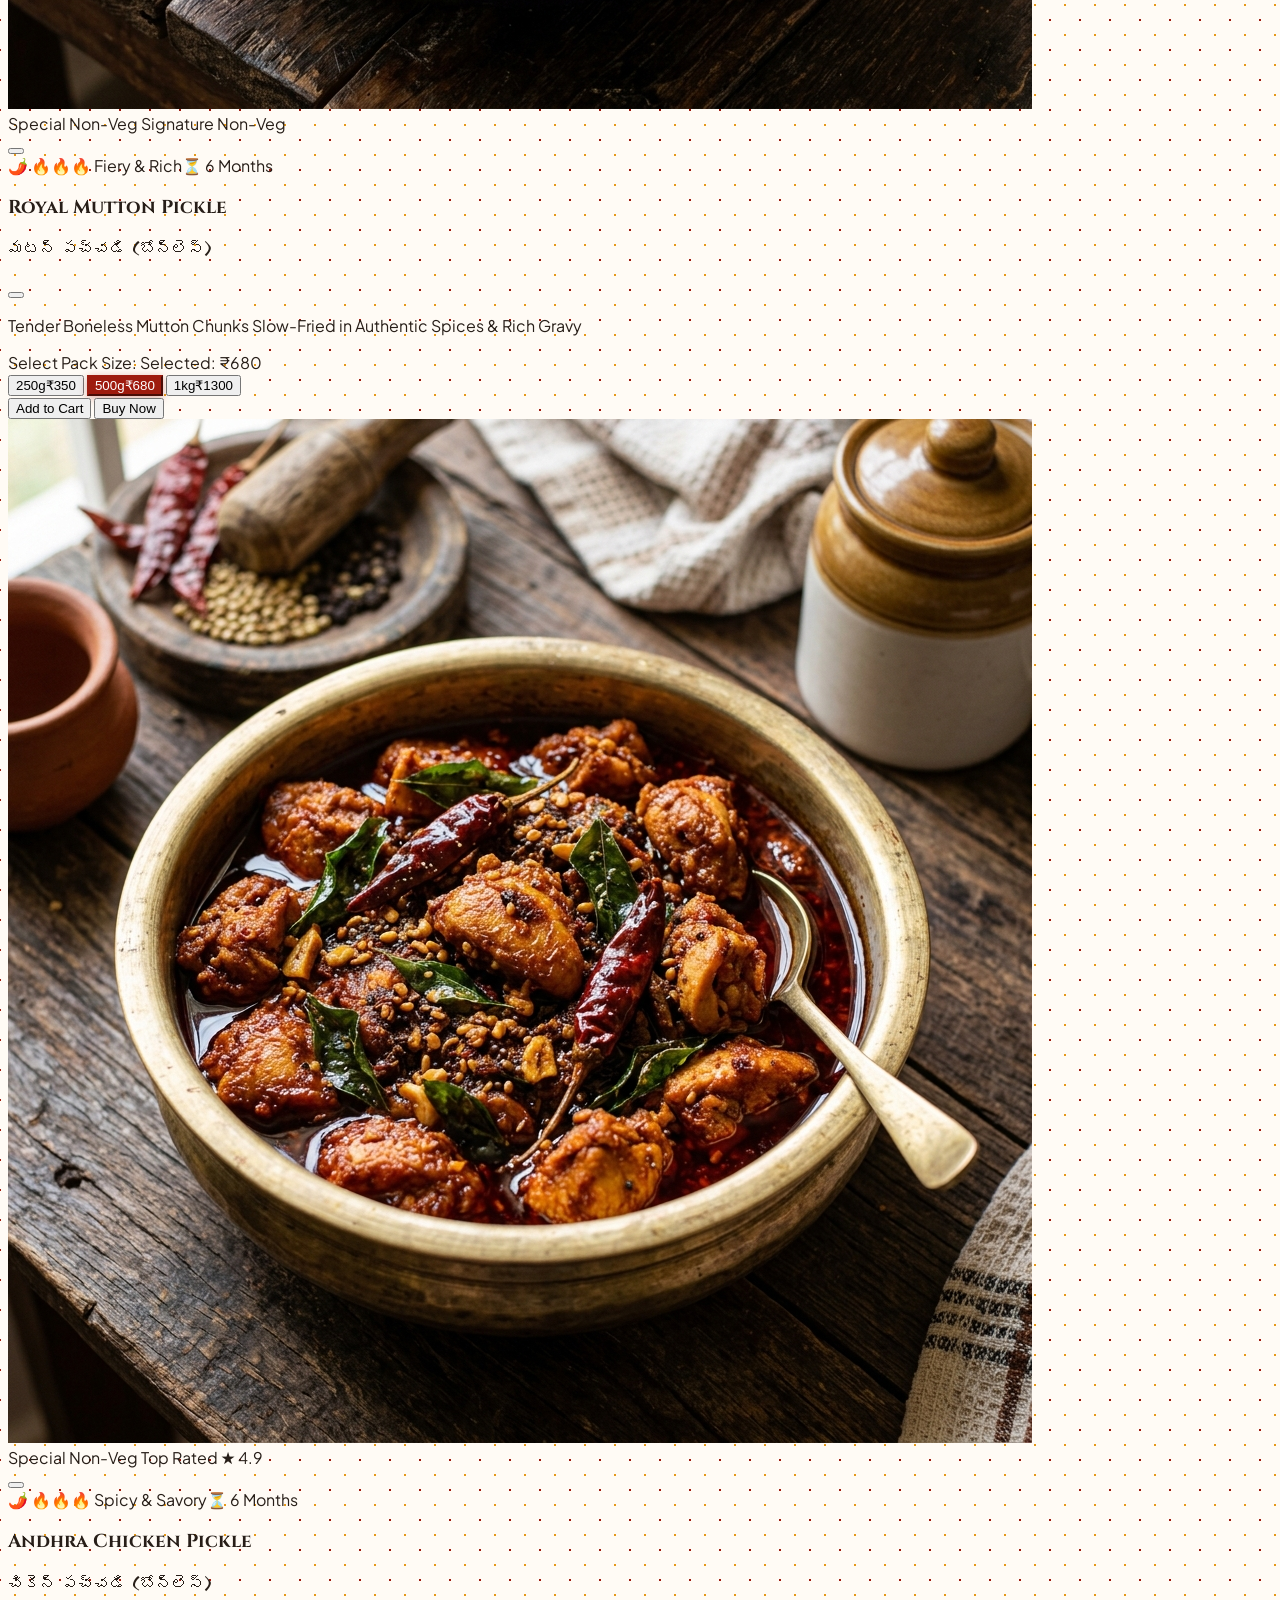
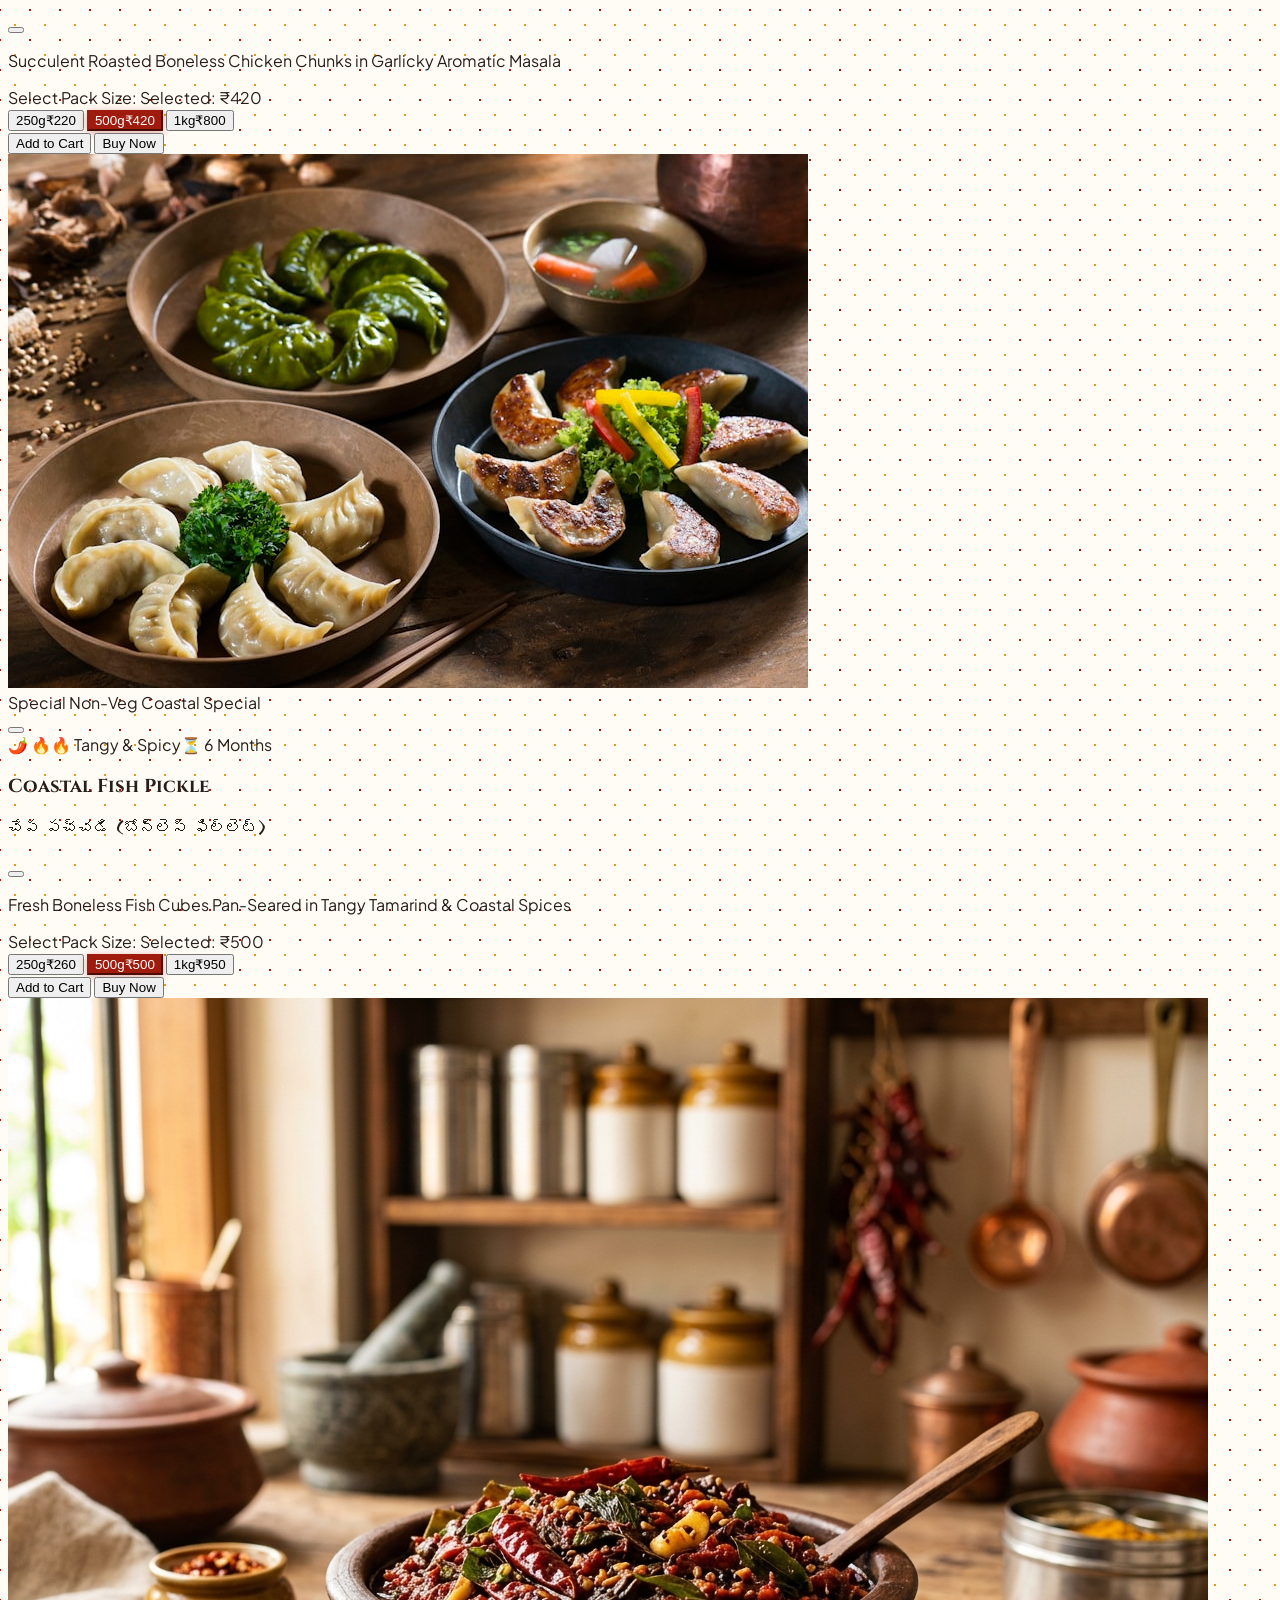
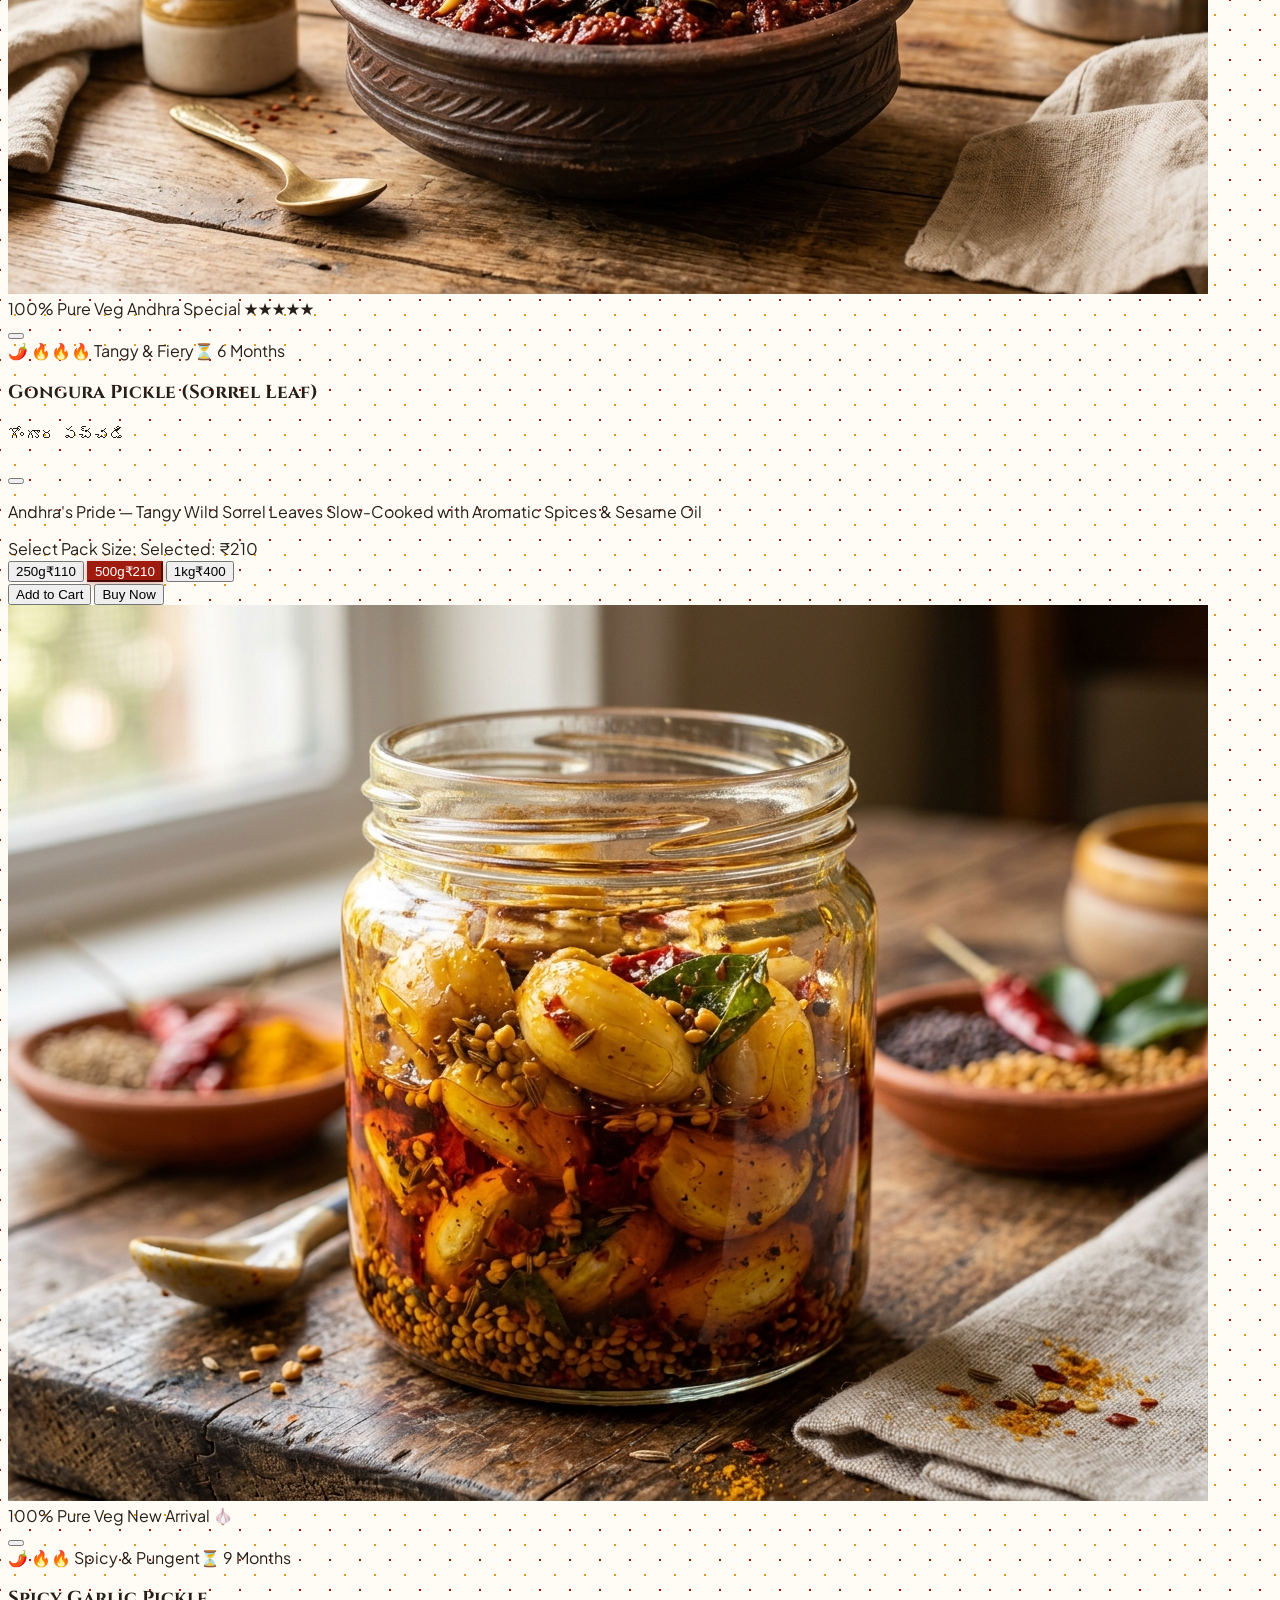
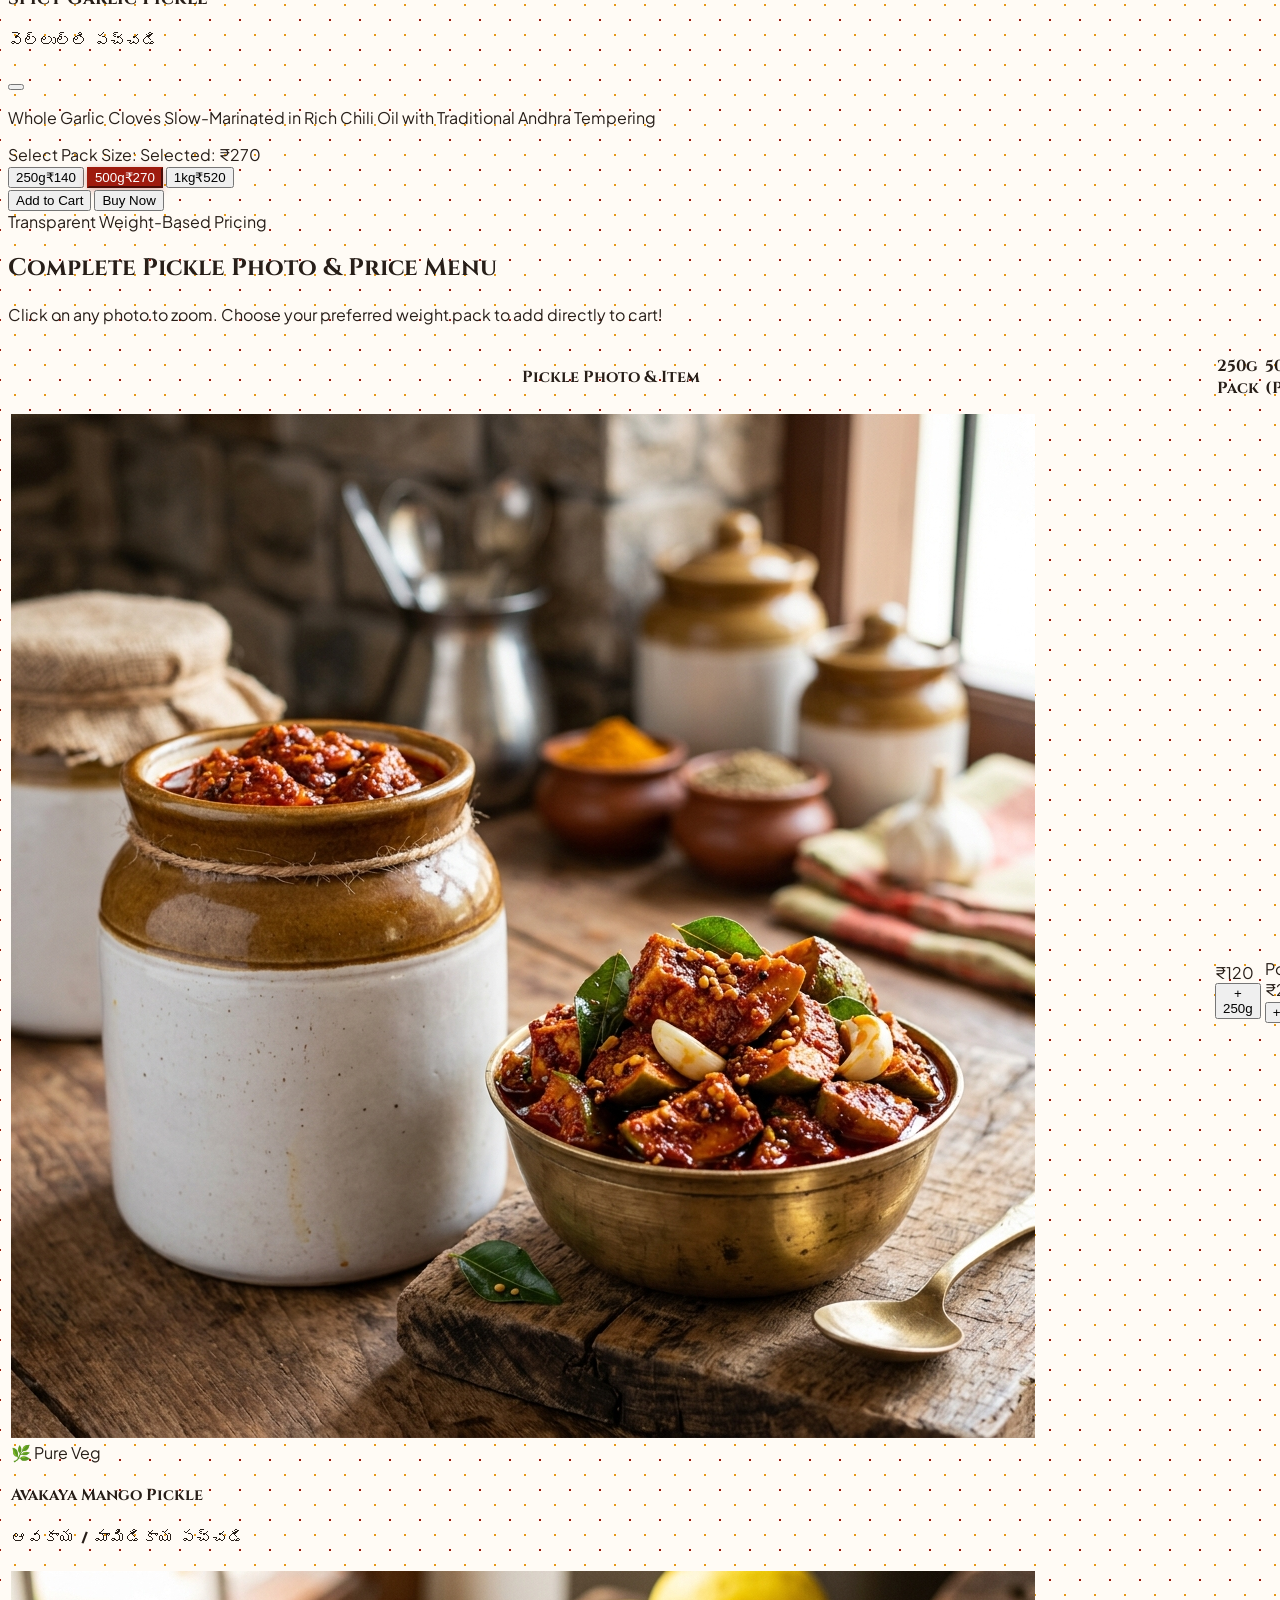
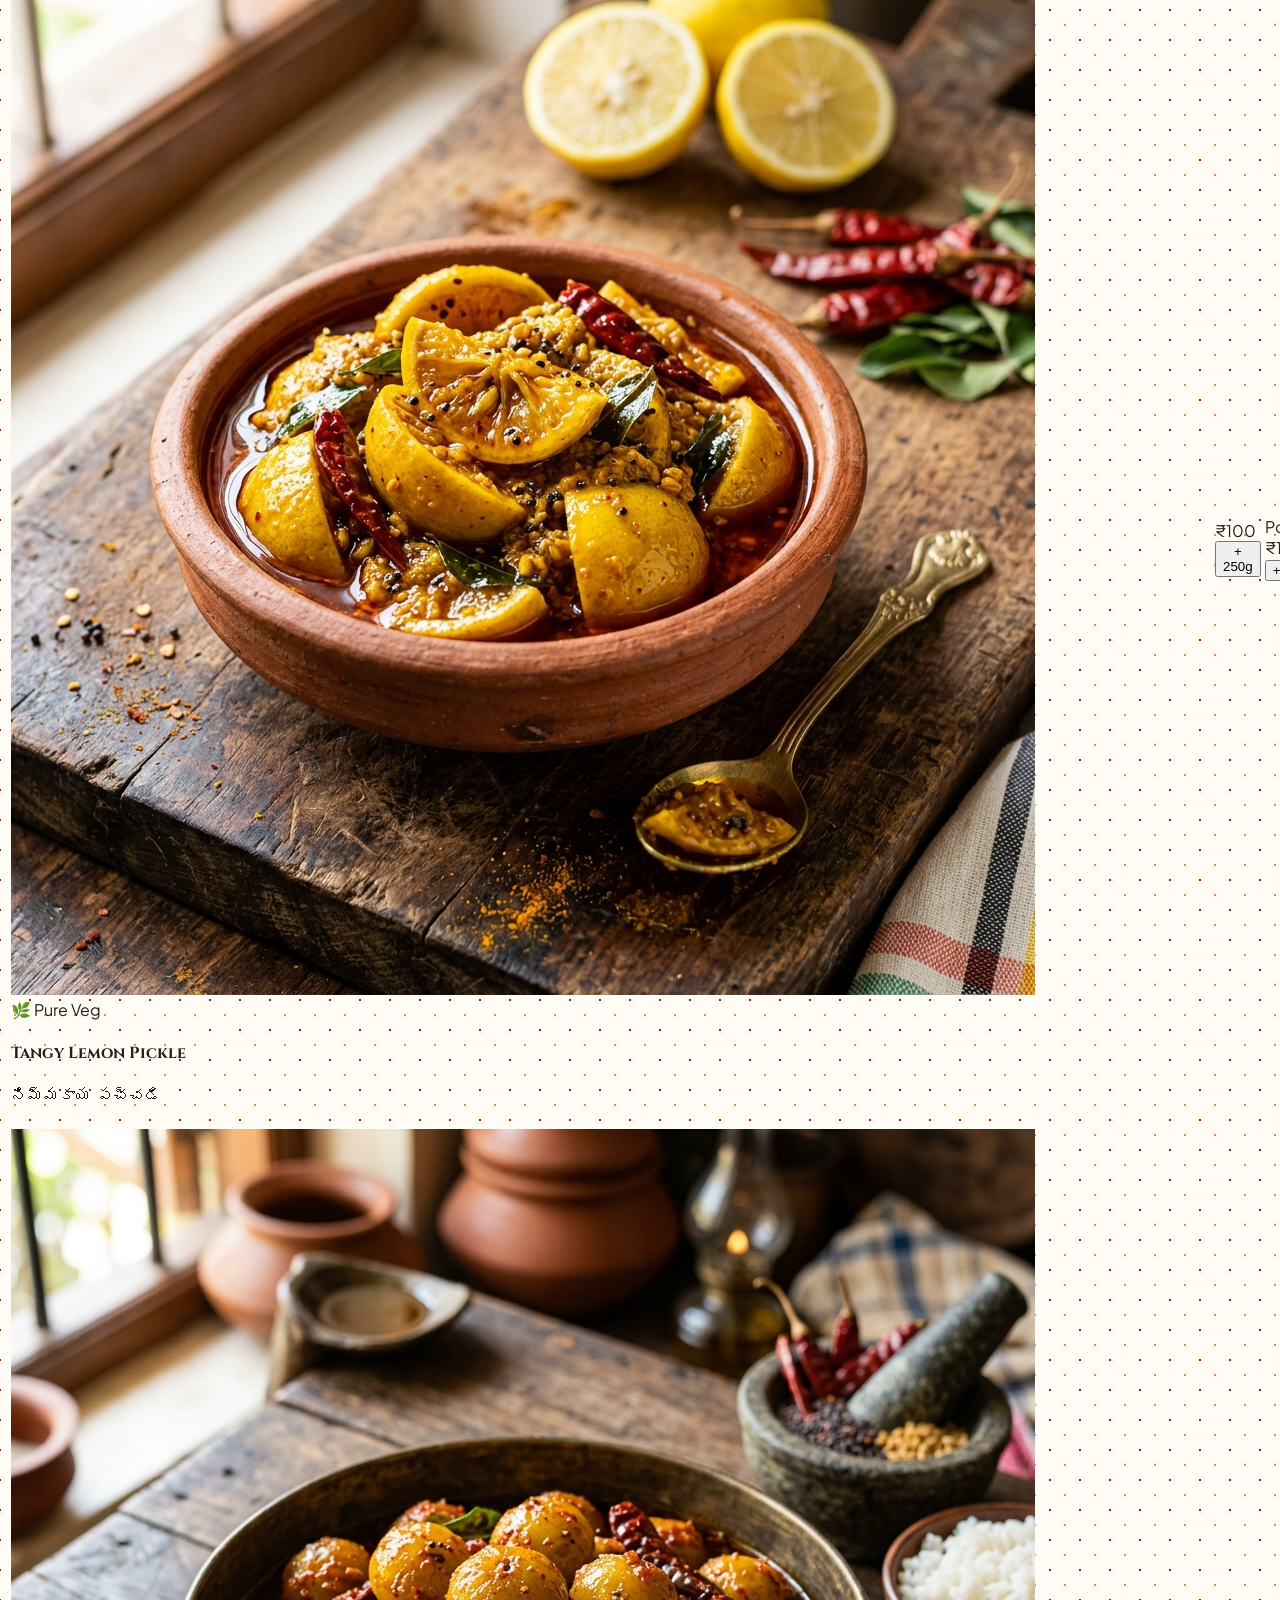
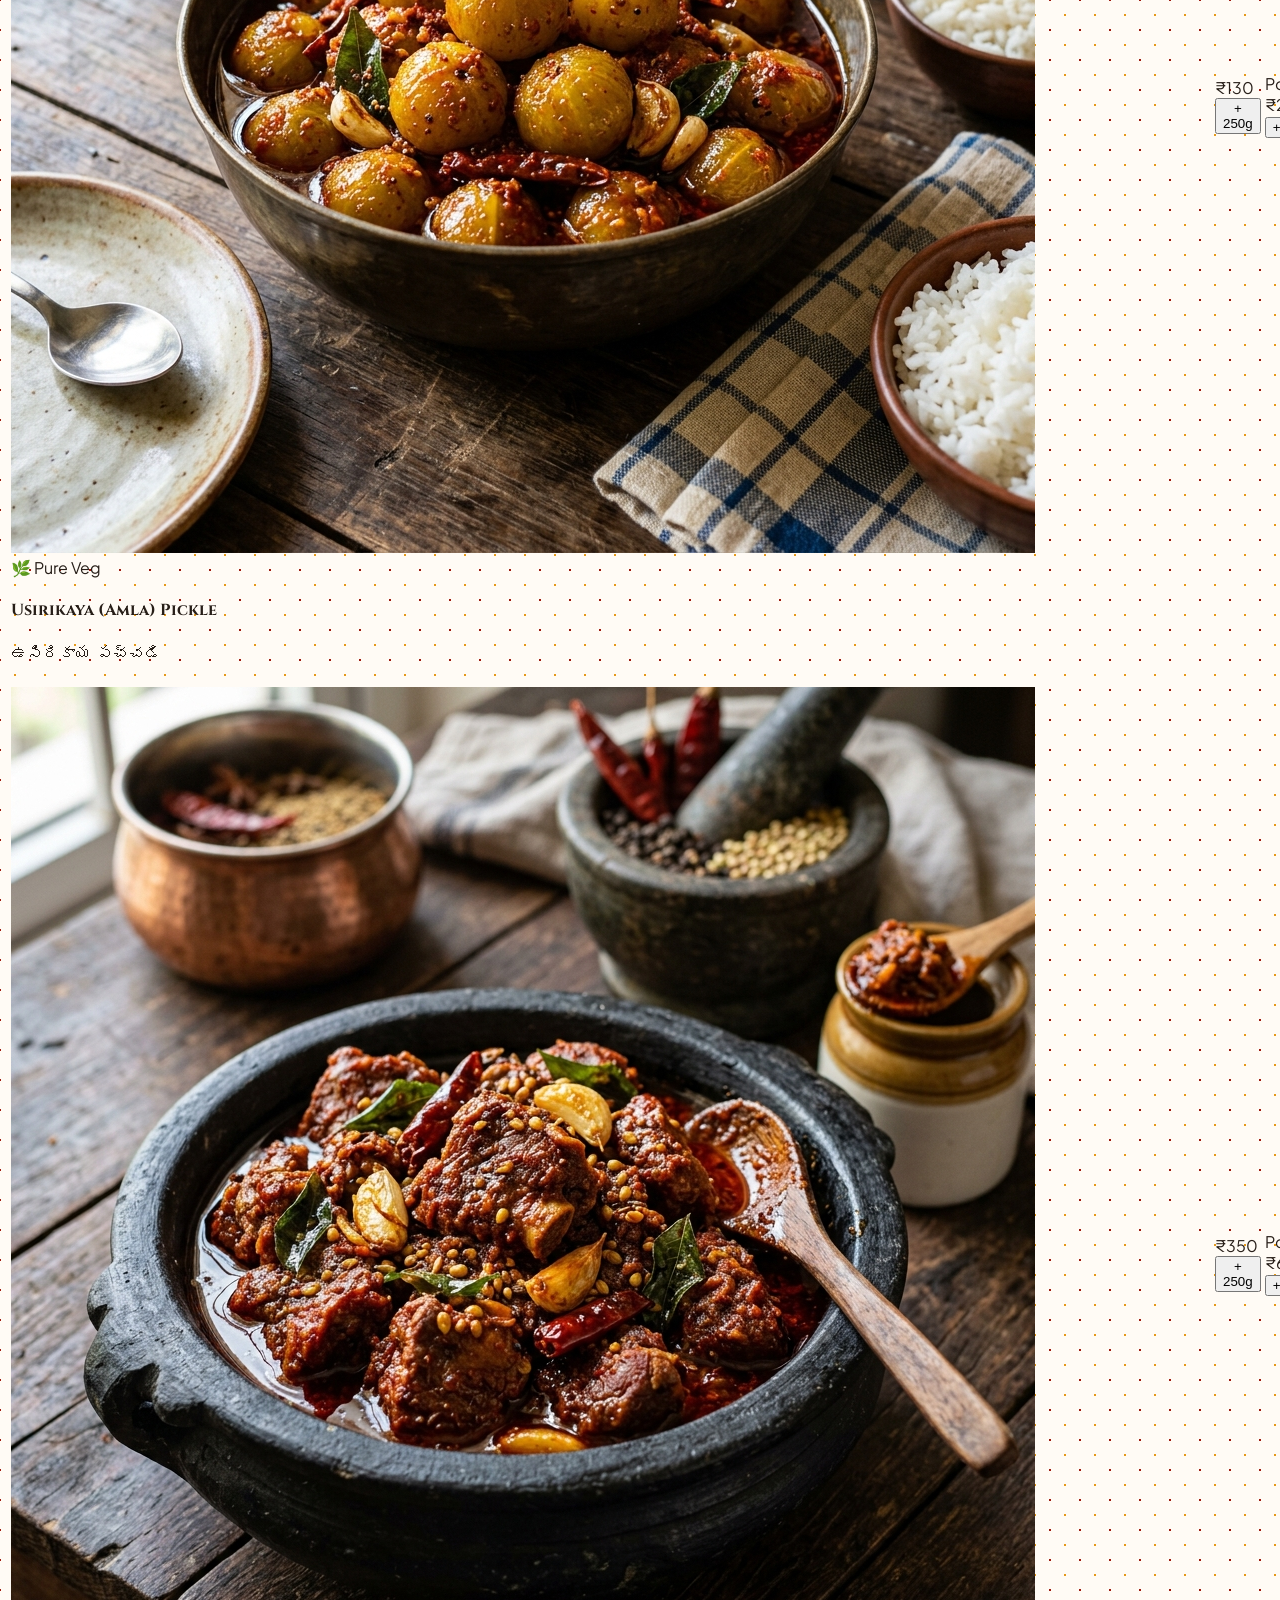
==== commit fd00b58a: "Add files via upload" ====
--- a/index.html
+++ b/index.html
@@ -848,6 +848,66 @@
                   </td>
                 </tr>
 
+                <!-- Gongura Row -->
+                <tr class="hover:bg-amber-50/90 transition-colors border-b border-amber-200">
+                  <td class="p-3.5 sm:p-4">
+                    <div class="flex items-center gap-3">
+                      <div class="w-14 h-14 sm:w-16 sm:h-16 rounded-2xl overflow-hidden bg-amber-100 border border-amber-300 flex-shrink-0 cursor-pointer shadow-xs hover:scale-105 transition" onclick="openPhotoModal('gongura_pickle.jpg', 'Gongura Pickle', 'గోంగూర పచ్చడి', 'https://images.unsplash.com/photo-1596797038530-2c107229654b?w=600')">
+                        <img src="gongura_pickle.jpg" alt="Gongura Pickle" onerror="this.onerror=null; this.src='https://images.unsplash.com/photo-1596797038530-2c107229654b?w=600'" class="w-full h-full object-cover" />
+                      </div>
+                      <div>
+                        <span class="inline-block text-[10px] font-bold px-2 py-0.5 rounded-md bg-emerald-100 text-emerald-800 mb-0.5">🌿 Pure Veg</span>
+                        <h4 class="font-bold text-xs sm:text-sm text-amber-950 font-cinzel leading-tight">Gongura Pickle</h4>
+                        <p class="text-[11px] font-indic text-amber-800 font-bold">గోంగూర పచ్చడి</p>
+                      </div>
+                    </div>
+                  </td>
+                  <td class="p-3.5 sm:p-4 text-center">
+                    <div class="font-black text-sm sm:text-base text-amber-950">₹110</div>
+                    <button onclick="addToCart('gongura-pickle', '250g')" class="mt-1 px-3 py-1 bg-amber-100 hover:bg-amber-200 text-amber-950 rounded-lg text-xs font-bold border border-amber-300 transition shadow-2xs">+ 250g</button>
+                  </td>
+                  <td class="p-3.5 sm:p-4 text-center bg-amber-50/70">
+                    <span class="text-[10px] bg-amber-200 text-amber-900 font-black px-2 py-0.5 rounded-full inline-block mb-0.5">Popular</span>
+                    <div class="font-black text-sm sm:text-base text-red-900">₹210</div>
+                    <button onclick="addToCart('gongura-pickle', '500g')" class="mt-1 px-3 py-1 bg-amma-red hover:bg-amma-redDark text-white rounded-lg text-xs font-bold transition shadow-xs">+ 500g</button>
+                  </td>
+                  <td class="p-3.5 sm:p-4 text-center">
+                    <span class="text-[10px] bg-emerald-100 text-emerald-800 font-bold px-2 py-0.5 rounded-full inline-block mb-0.5">Best Value</span>
+                    <div class="font-black text-sm sm:text-base text-amber-950">₹400</div>
+                    <button onclick="addToCart('gongura-pickle', '1kg')" class="mt-1 px-3 py-1 bg-amber-100 hover:bg-amber-200 text-amber-950 rounded-lg text-xs font-bold border border-amber-300 transition shadow-2xs">+ 1kg</button>
+                  </td>
+                </tr>
+
+                <!-- Garlic Row -->
+                <tr class="hover:bg-amber-50/90 transition-colors border-b border-amber-200">
+                  <td class="p-3.5 sm:p-4">
+                    <div class="flex items-center gap-3">
+                      <div class="w-14 h-14 sm:w-16 sm:h-16 rounded-2xl overflow-hidden bg-amber-100 border border-amber-300 flex-shrink-0 cursor-pointer shadow-xs hover:scale-105 transition" onclick="openPhotoModal('garlic_pickle.jpg', 'Spicy Garlic Pickle', 'వెల్లుల్లి పచ్చడి', 'https://images.unsplash.com/photo-1615485290382-441e4d049cb5?w=600')">
+                        <img src="garlic_pickle.jpg" alt="Spicy Garlic Pickle" onerror="this.onerror=null; this.src='https://images.unsplash.com/photo-1615485290382-441e4d049cb5?w=600'" class="w-full h-full object-cover" />
+                      </div>
+                      <div>
+                        <span class="inline-block text-[10px] font-bold px-2 py-0.5 rounded-md bg-emerald-100 text-emerald-800 mb-0.5">🌿 Pure Veg</span>
+                        <h4 class="font-bold text-xs sm:text-sm text-amber-950 font-cinzel leading-tight">Spicy Garlic Pickle</h4>
+                        <p class="text-[11px] font-indic text-amber-800 font-bold">వెల్లుల్లి పచ్చడి</p>
+                      </div>
+                    </div>
+                  </td>
+                  <td class="p-3.5 sm:p-4 text-center">
+                    <div class="font-black text-sm sm:text-base text-amber-950">₹140</div>
+                    <button onclick="addToCart('garlic-pickle', '250g')" class="mt-1 px-3 py-1 bg-amber-100 hover:bg-amber-200 text-amber-950 rounded-lg text-xs font-bold border border-amber-300 transition shadow-2xs">+ 250g</button>
+                  </td>
+                  <td class="p-3.5 sm:p-4 text-center bg-amber-50/70">
+                    <span class="text-[10px] bg-amber-200 text-amber-900 font-black px-2 py-0.5 rounded-full inline-block mb-0.5">Popular</span>
+                    <div class="font-black text-sm sm:text-base text-red-900">₹270</div>
+                    <button onclick="addToCart('garlic-pickle', '500g')" class="mt-1 px-3 py-1 bg-amma-red hover:bg-amma-redDark text-white rounded-lg text-xs font-bold transition shadow-xs">+ 500g</button>
+                  </td>
+                  <td class="p-3.5 sm:p-4 text-center">
+                    <span class="text-[10px] bg-emerald-100 text-emerald-800 font-bold px-2 py-0.5 rounded-full inline-block mb-0.5">Best Value</span>
+                    <div class="font-black text-sm sm:text-base text-amber-950">₹520</div>
+                    <button onclick="addToCart('garlic-pickle', '1kg')" class="mt-1 px-3 py-1 bg-amber-100 hover:bg-amber-200 text-amber-950 rounded-lg text-xs font-bold border border-amber-300 transition shadow-2xs">+ 1kg</button>
+                  </td>
+                </tr>
+
               </tbody>
             </table>
           </div>
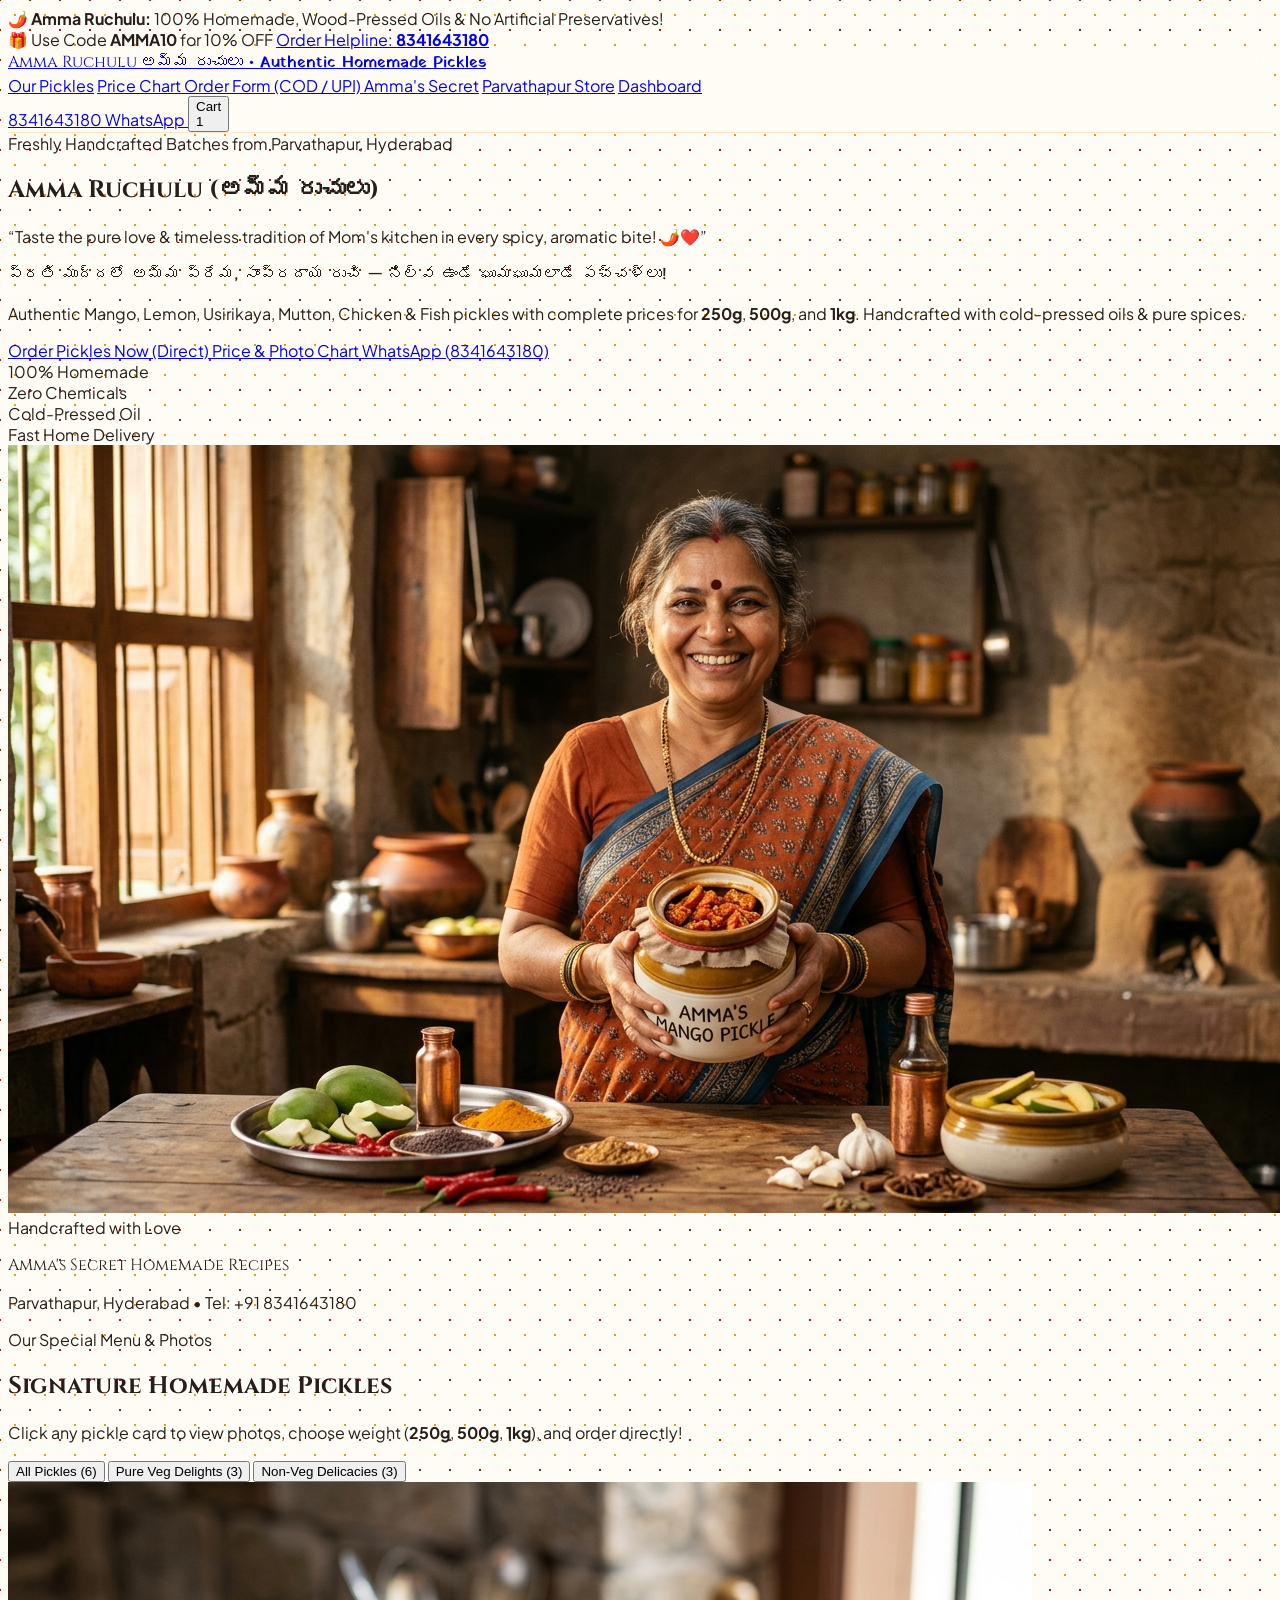
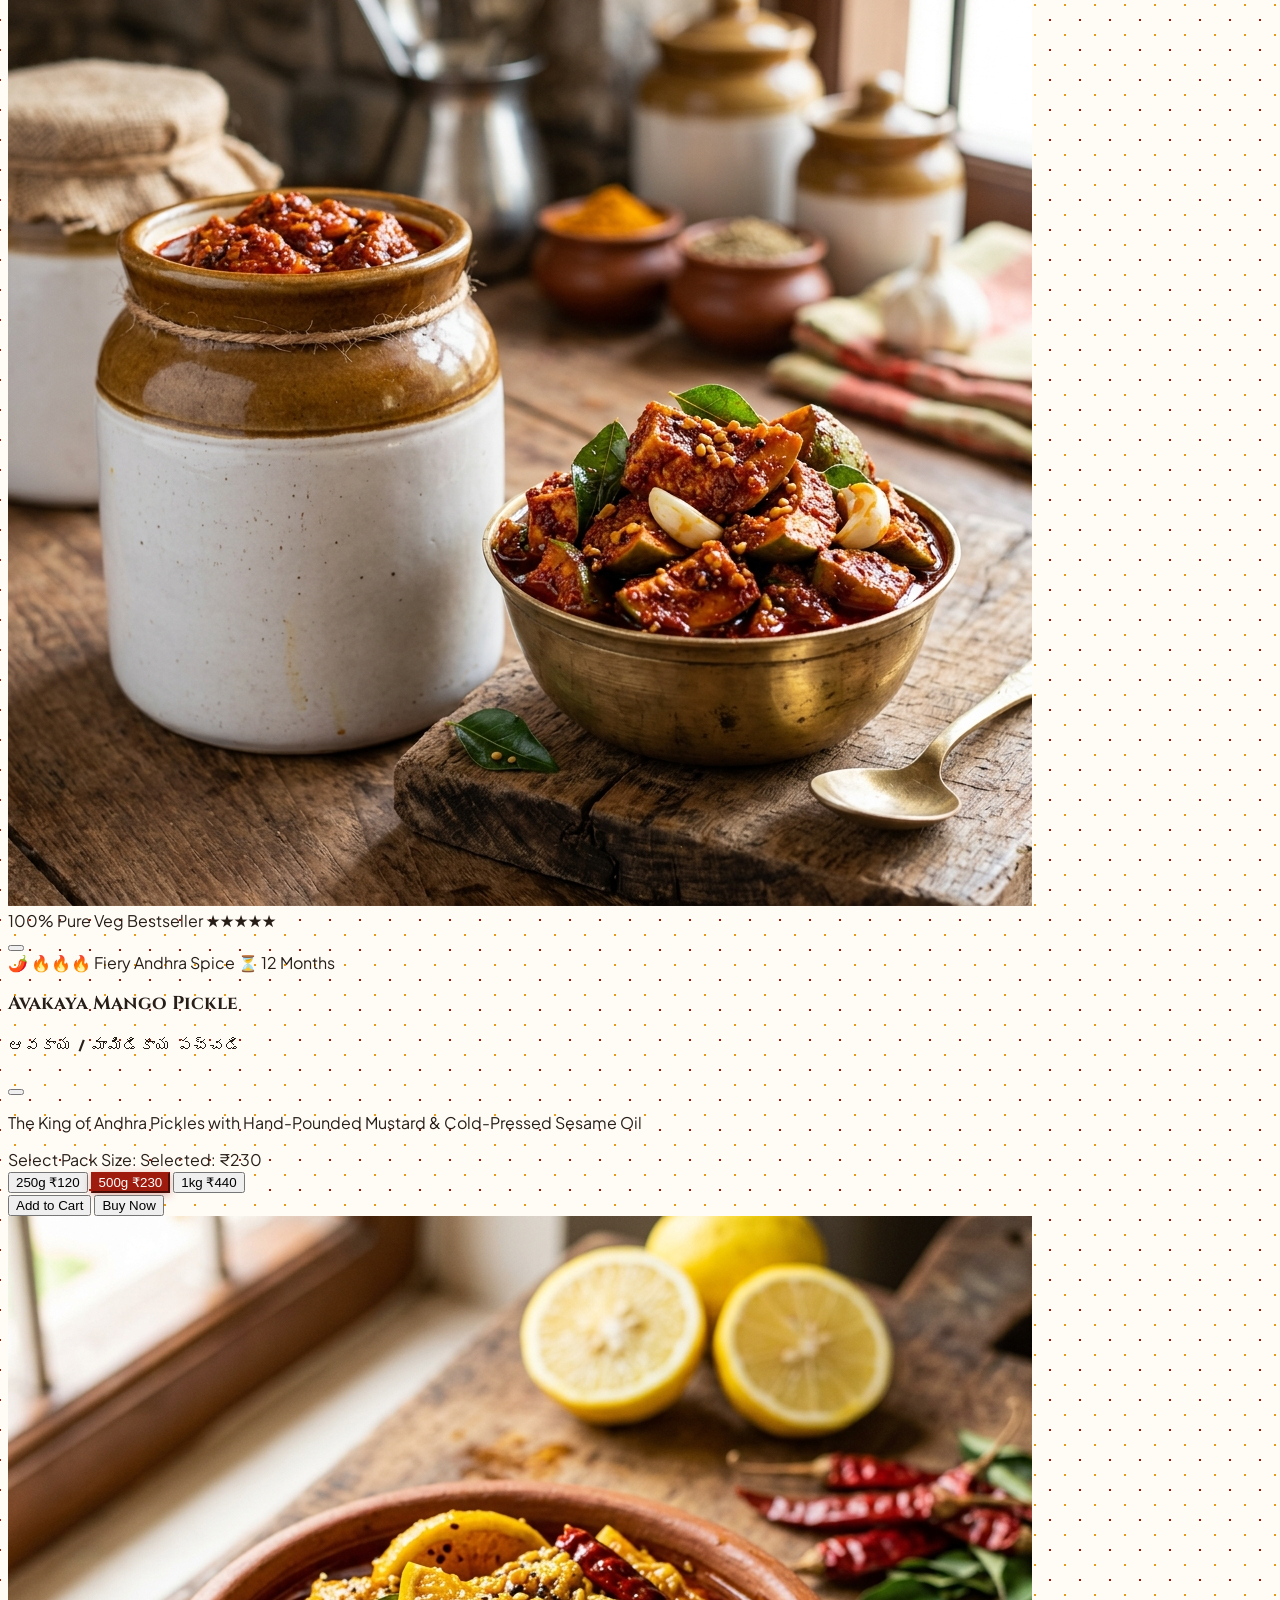
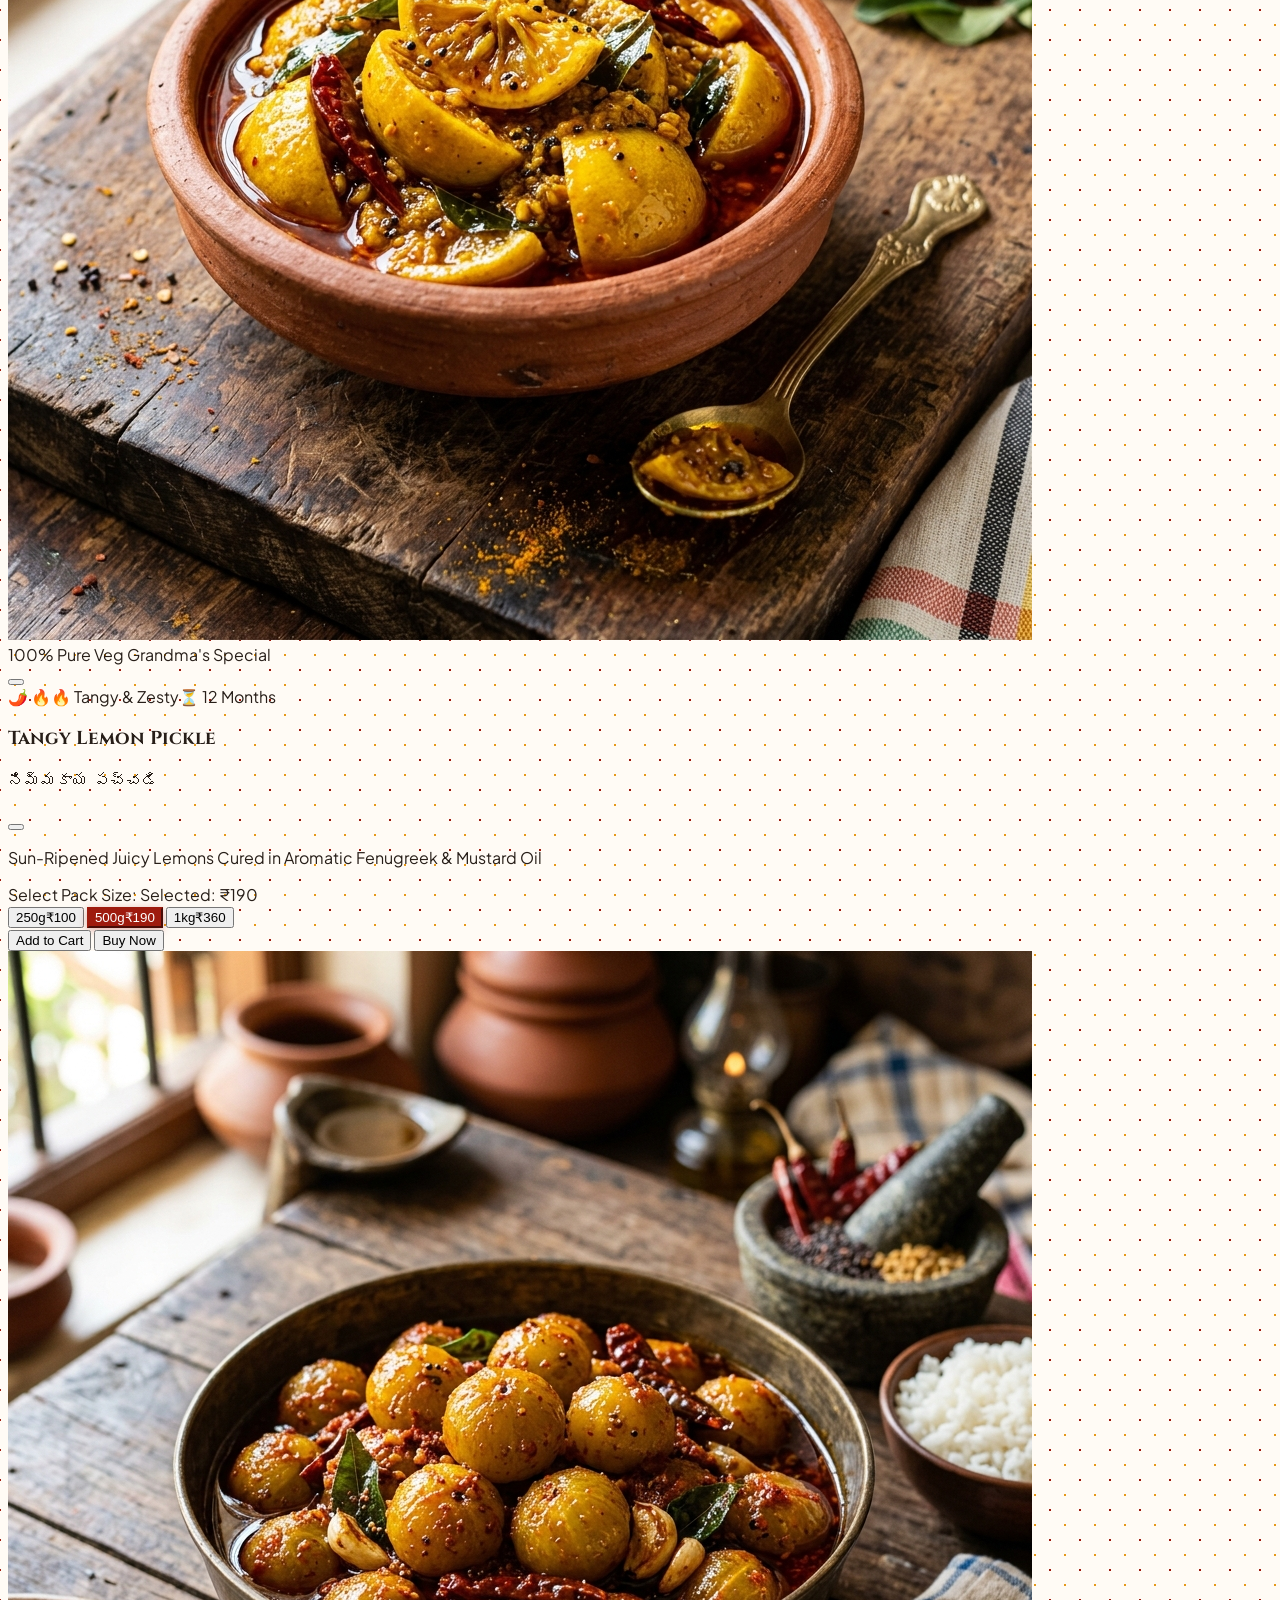
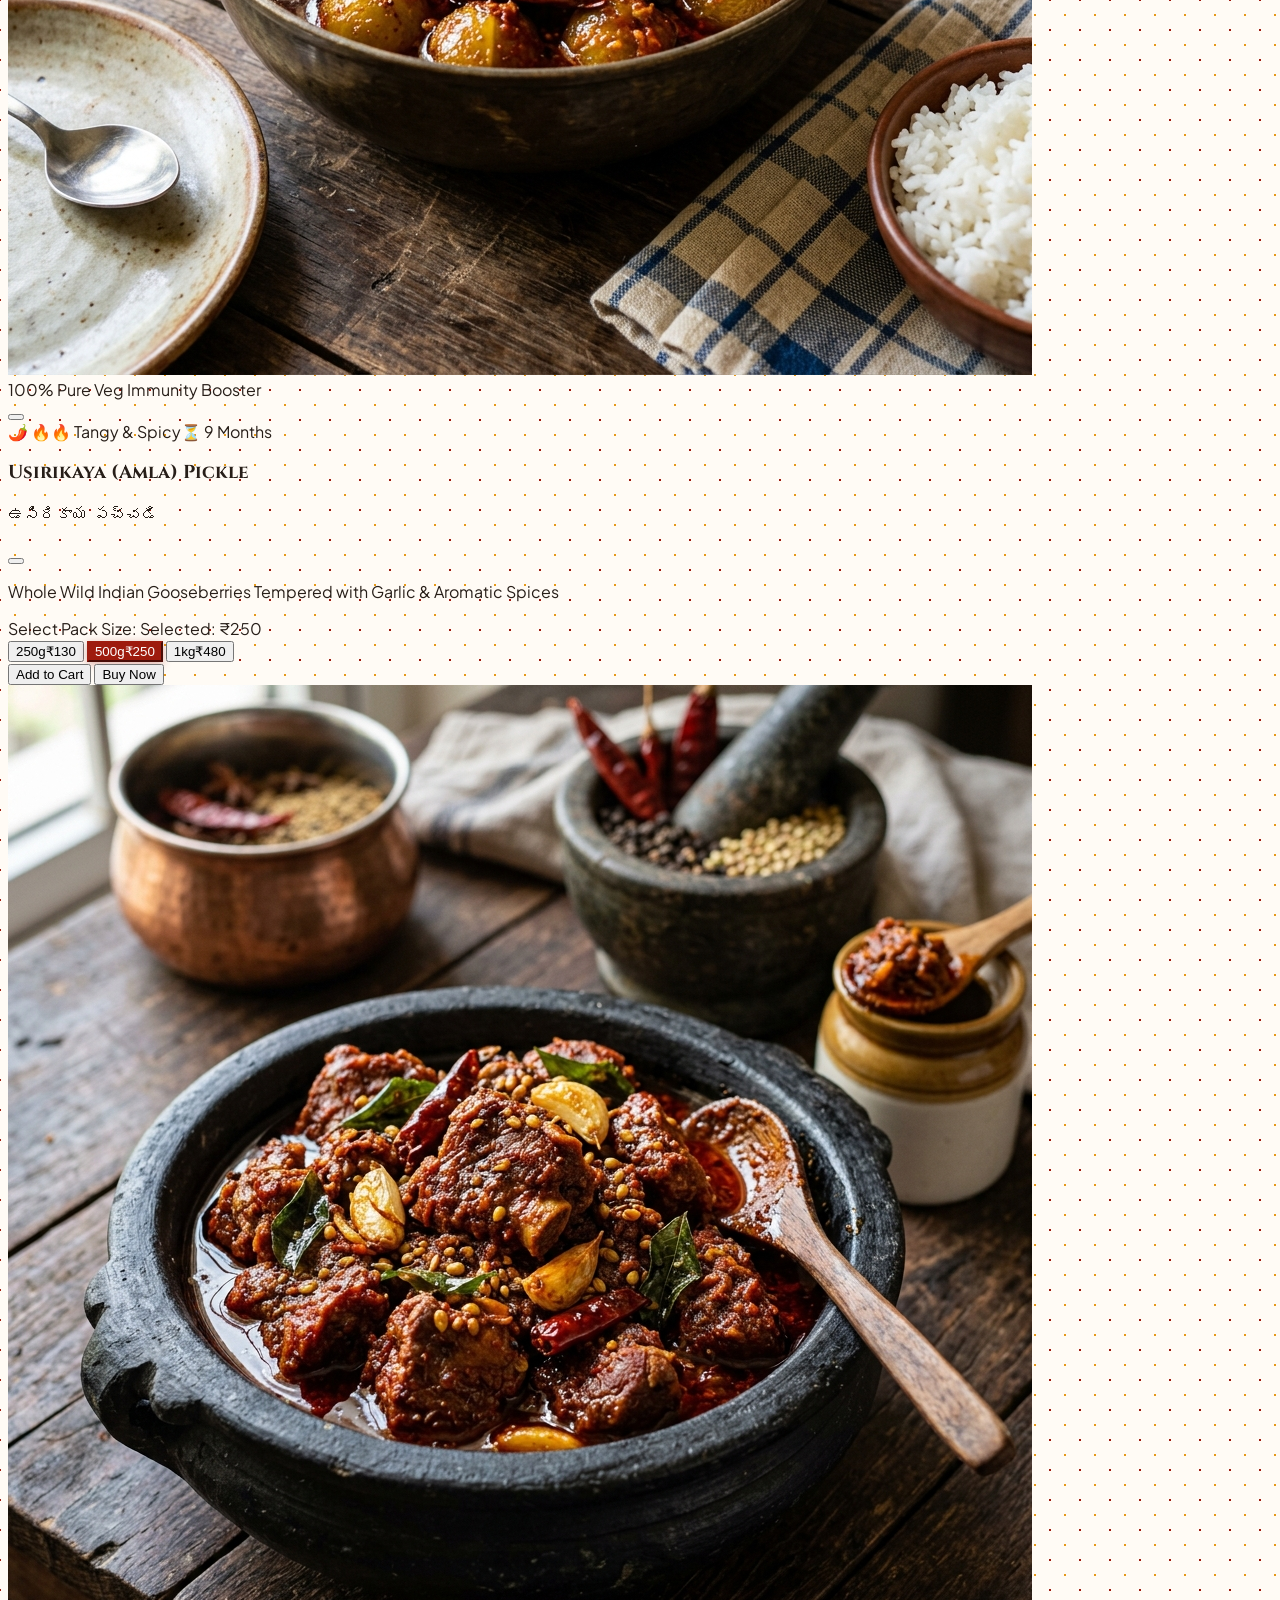
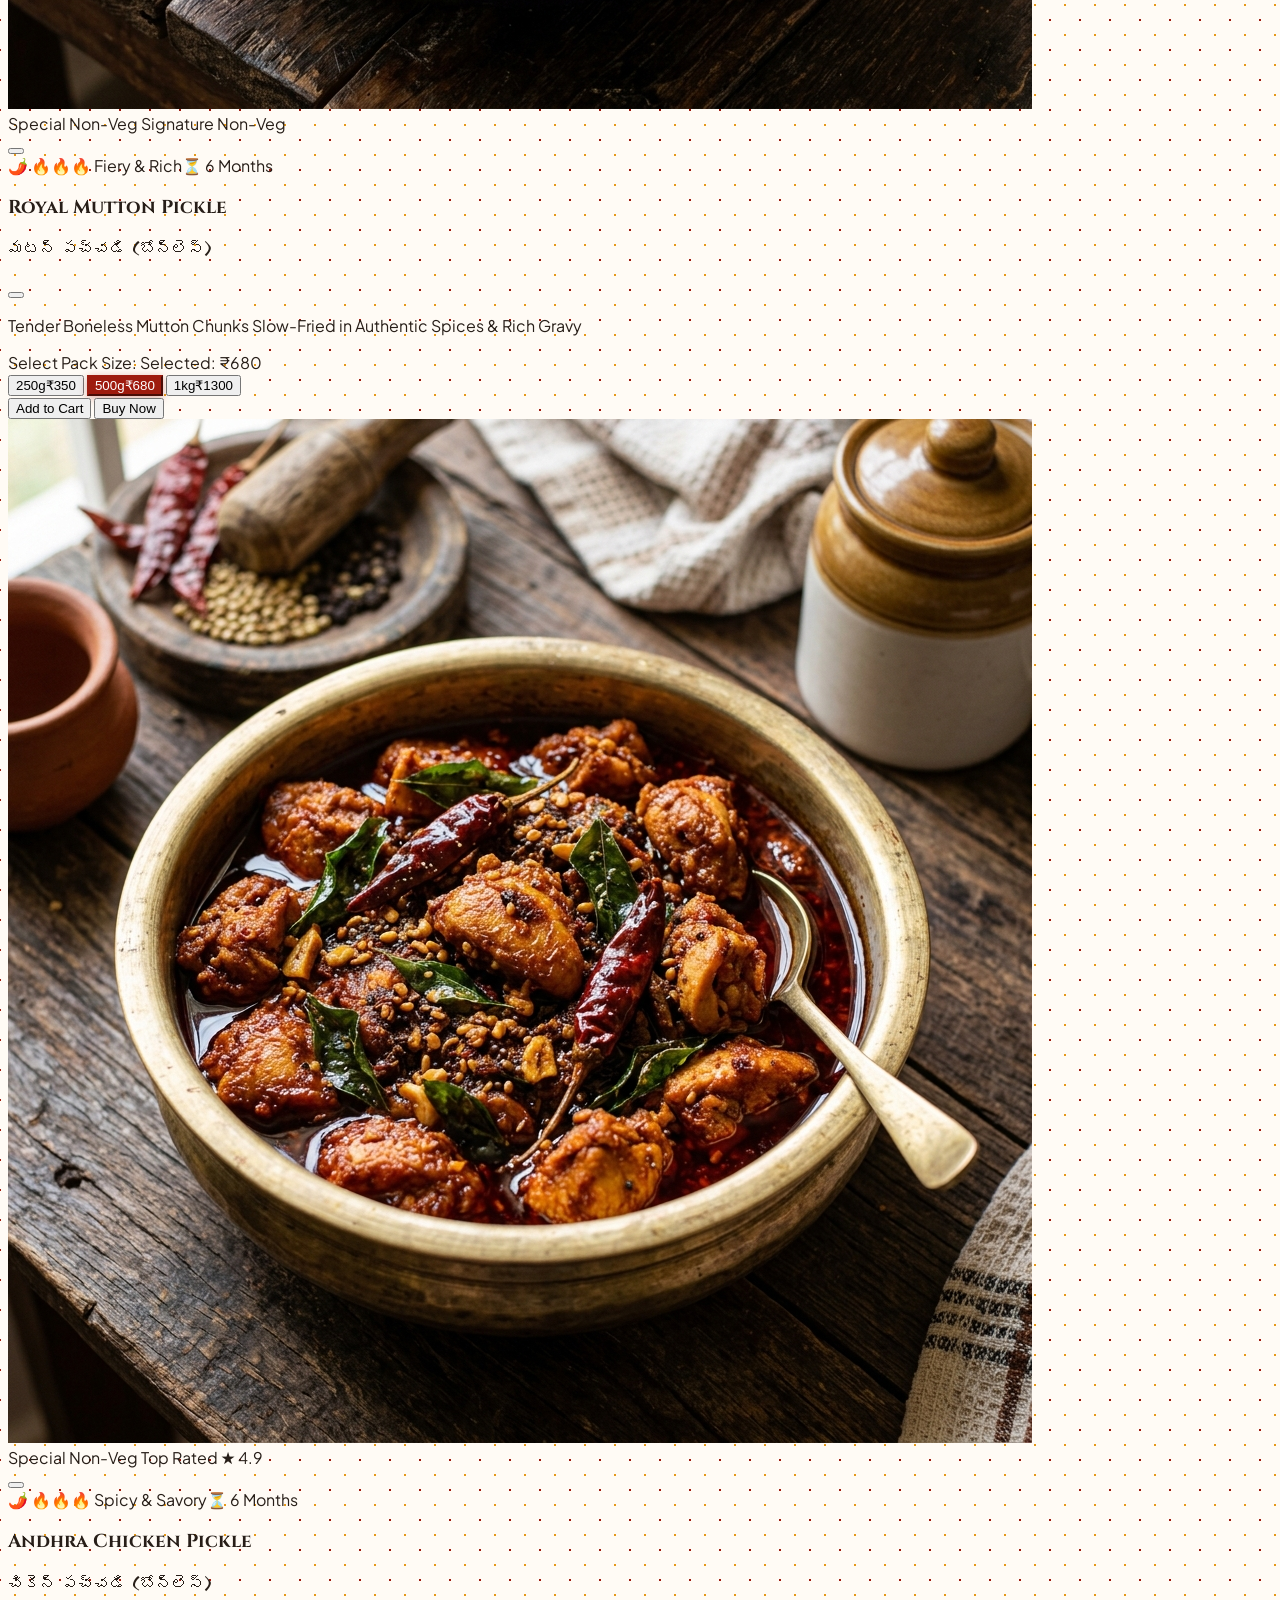
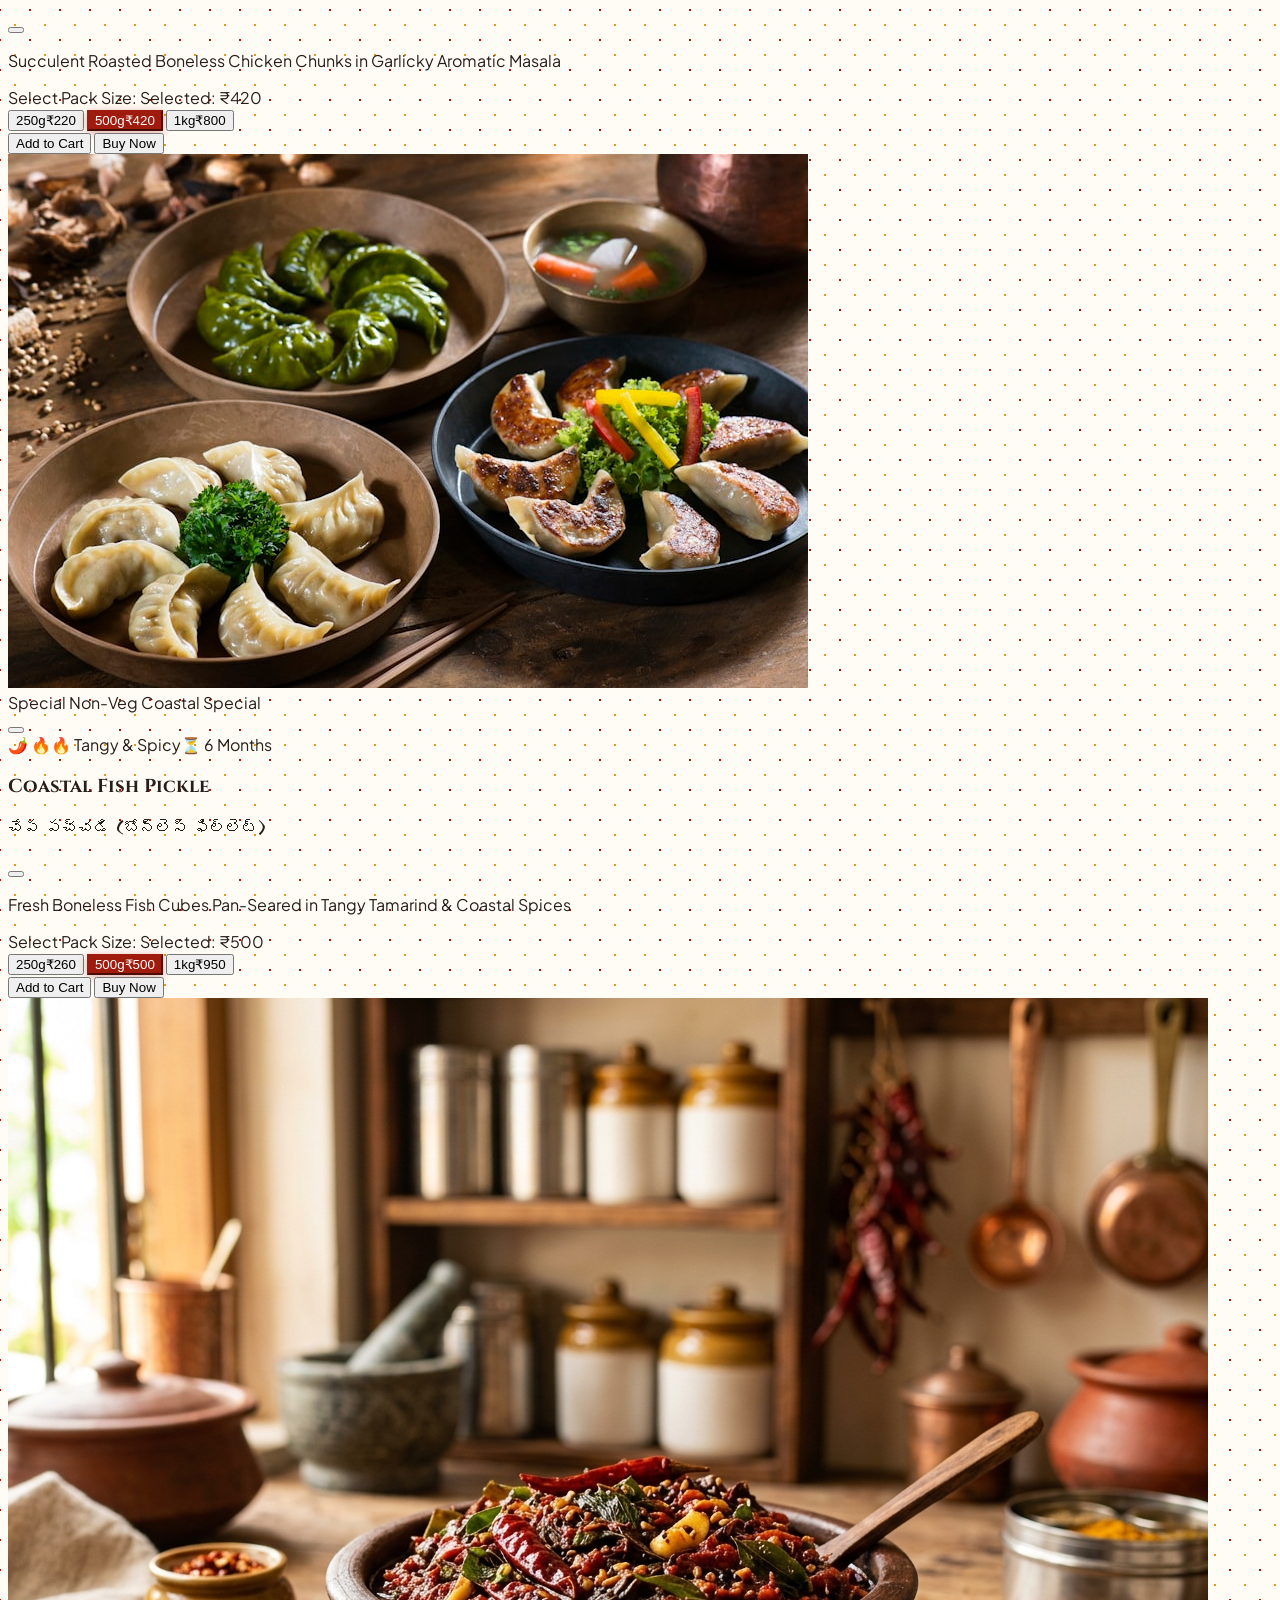
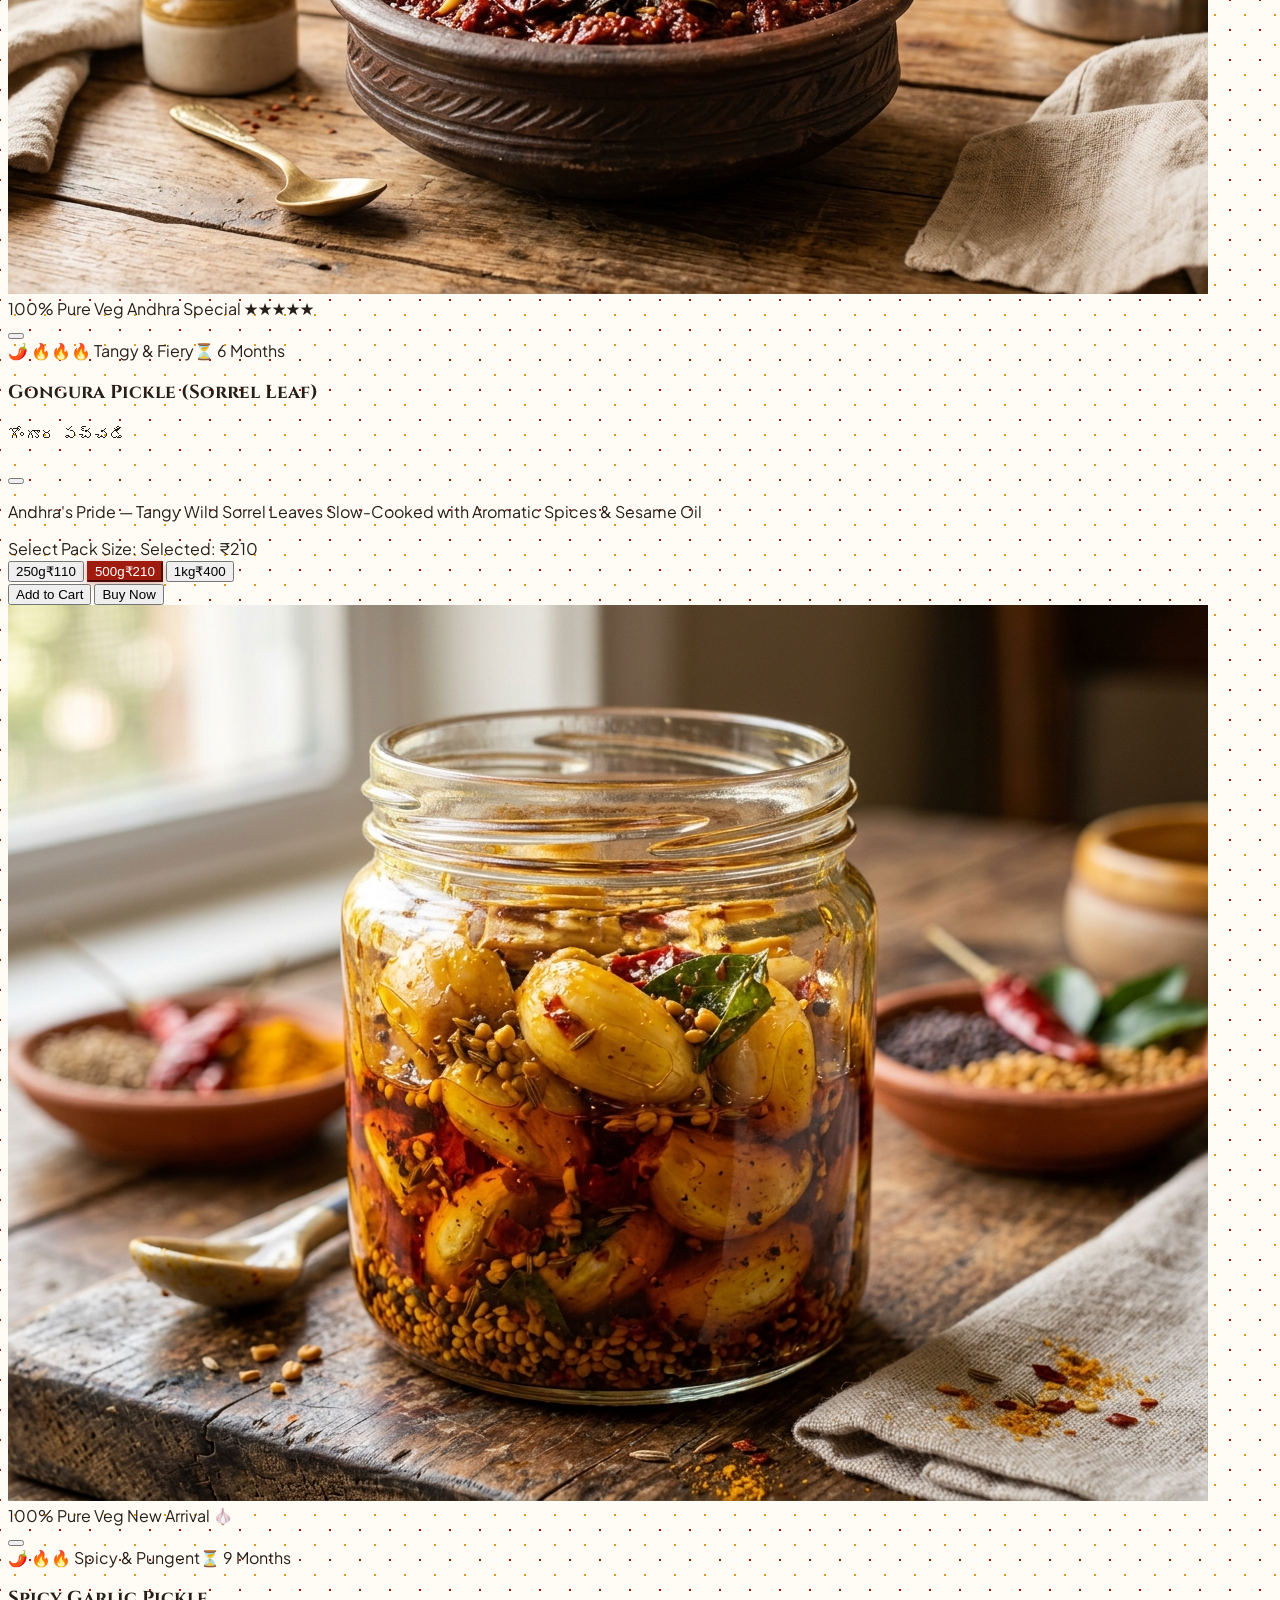
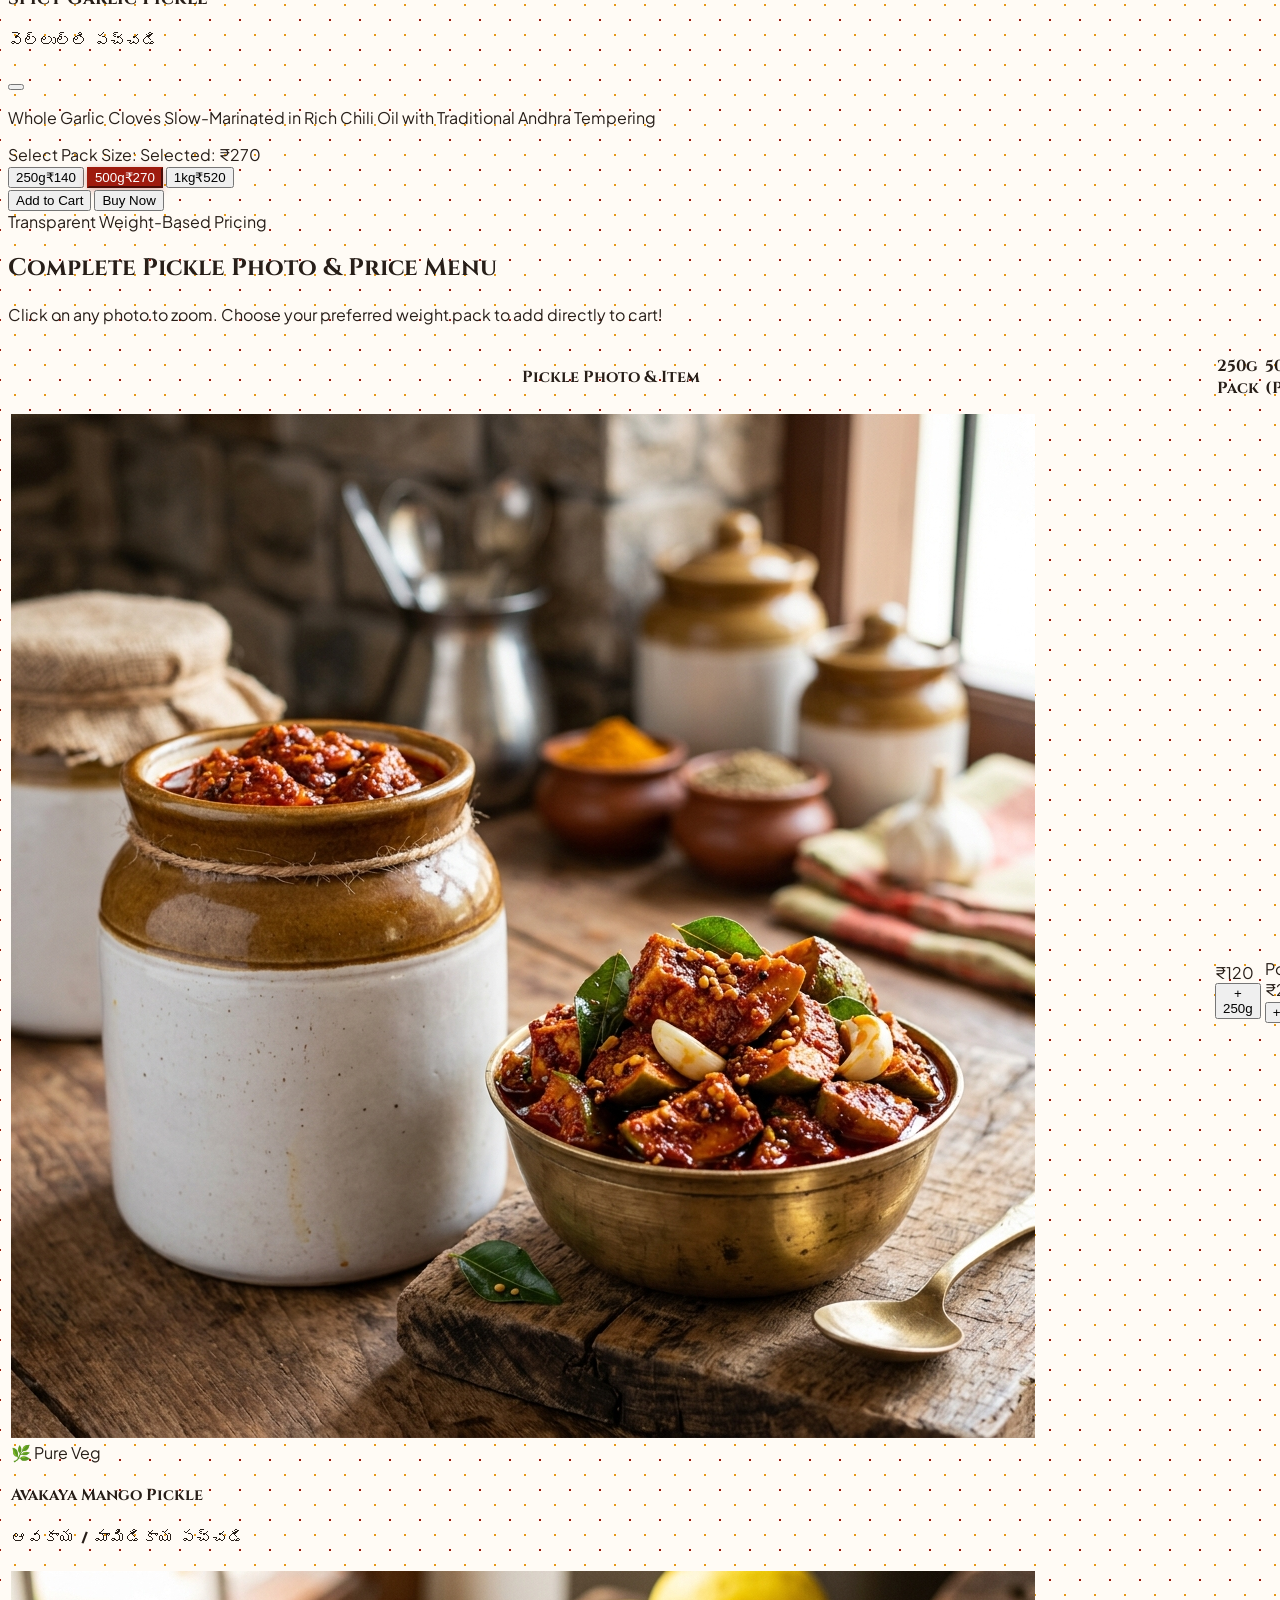
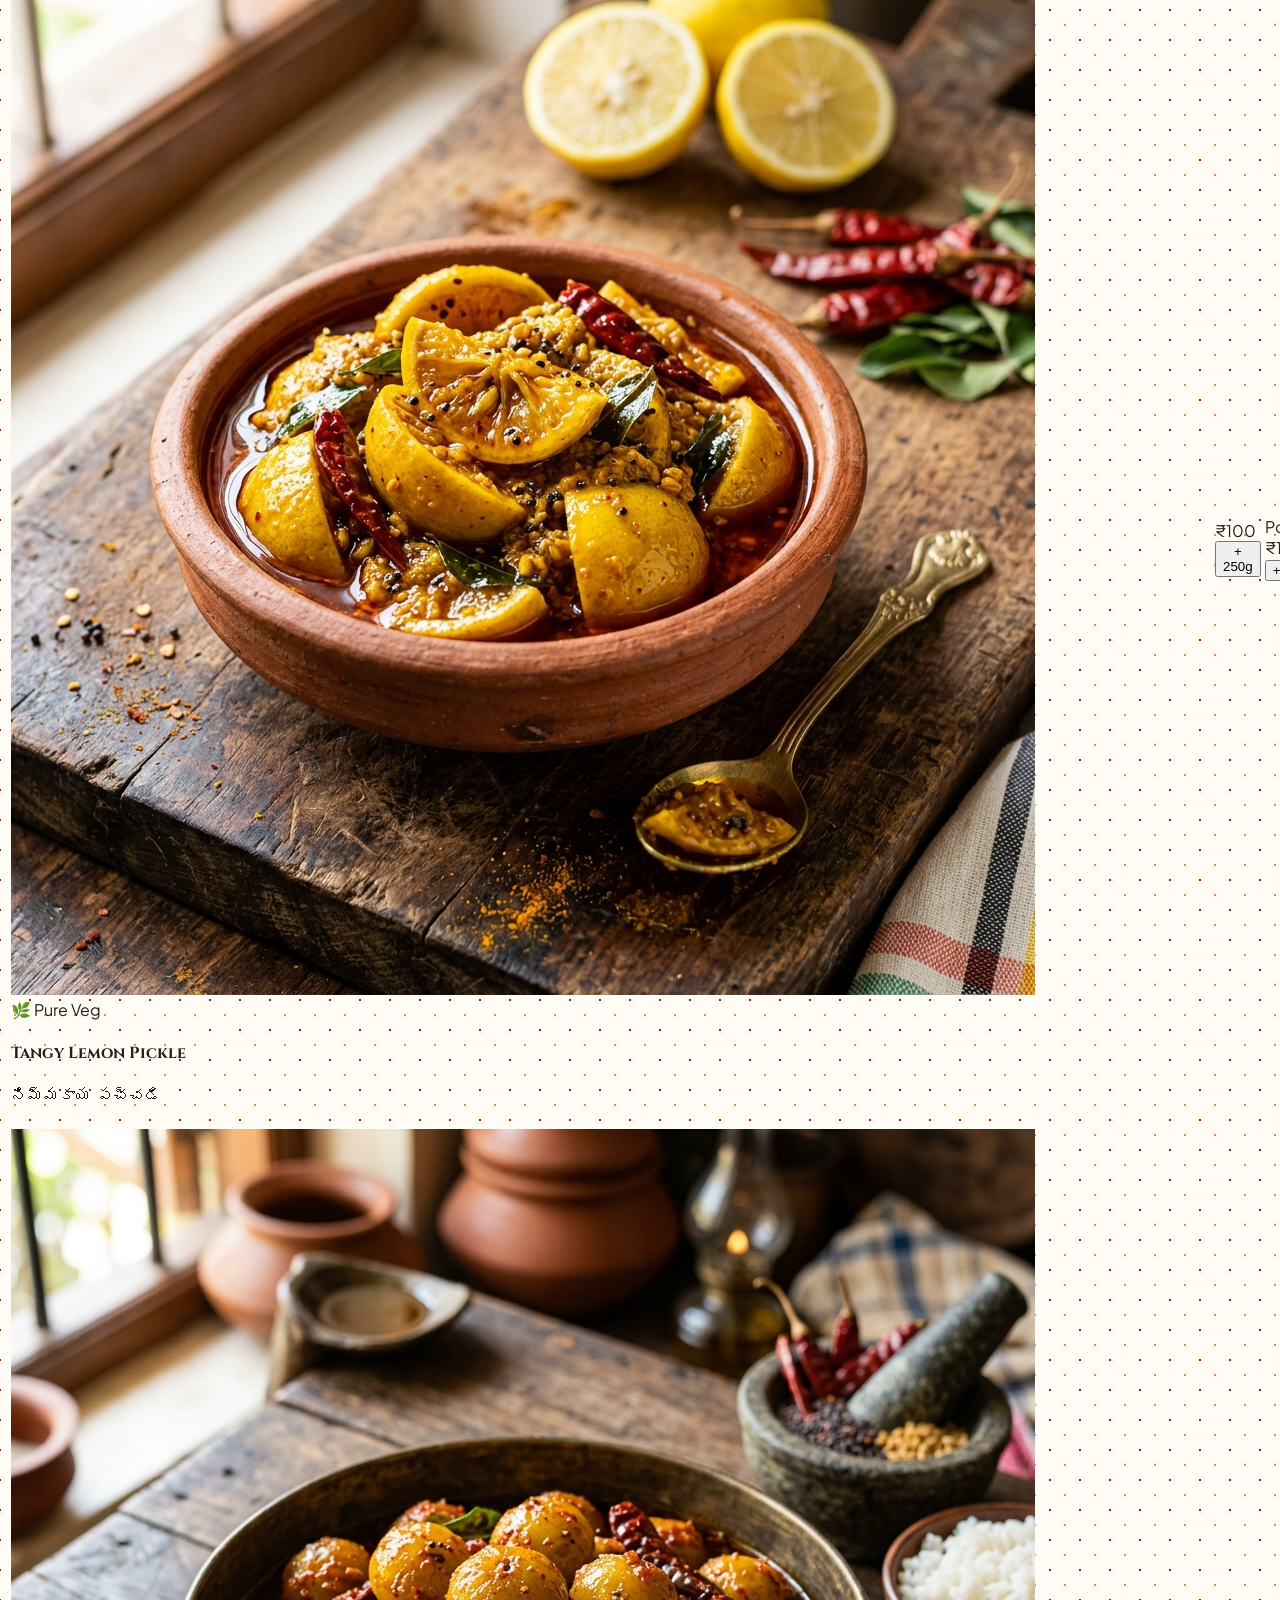
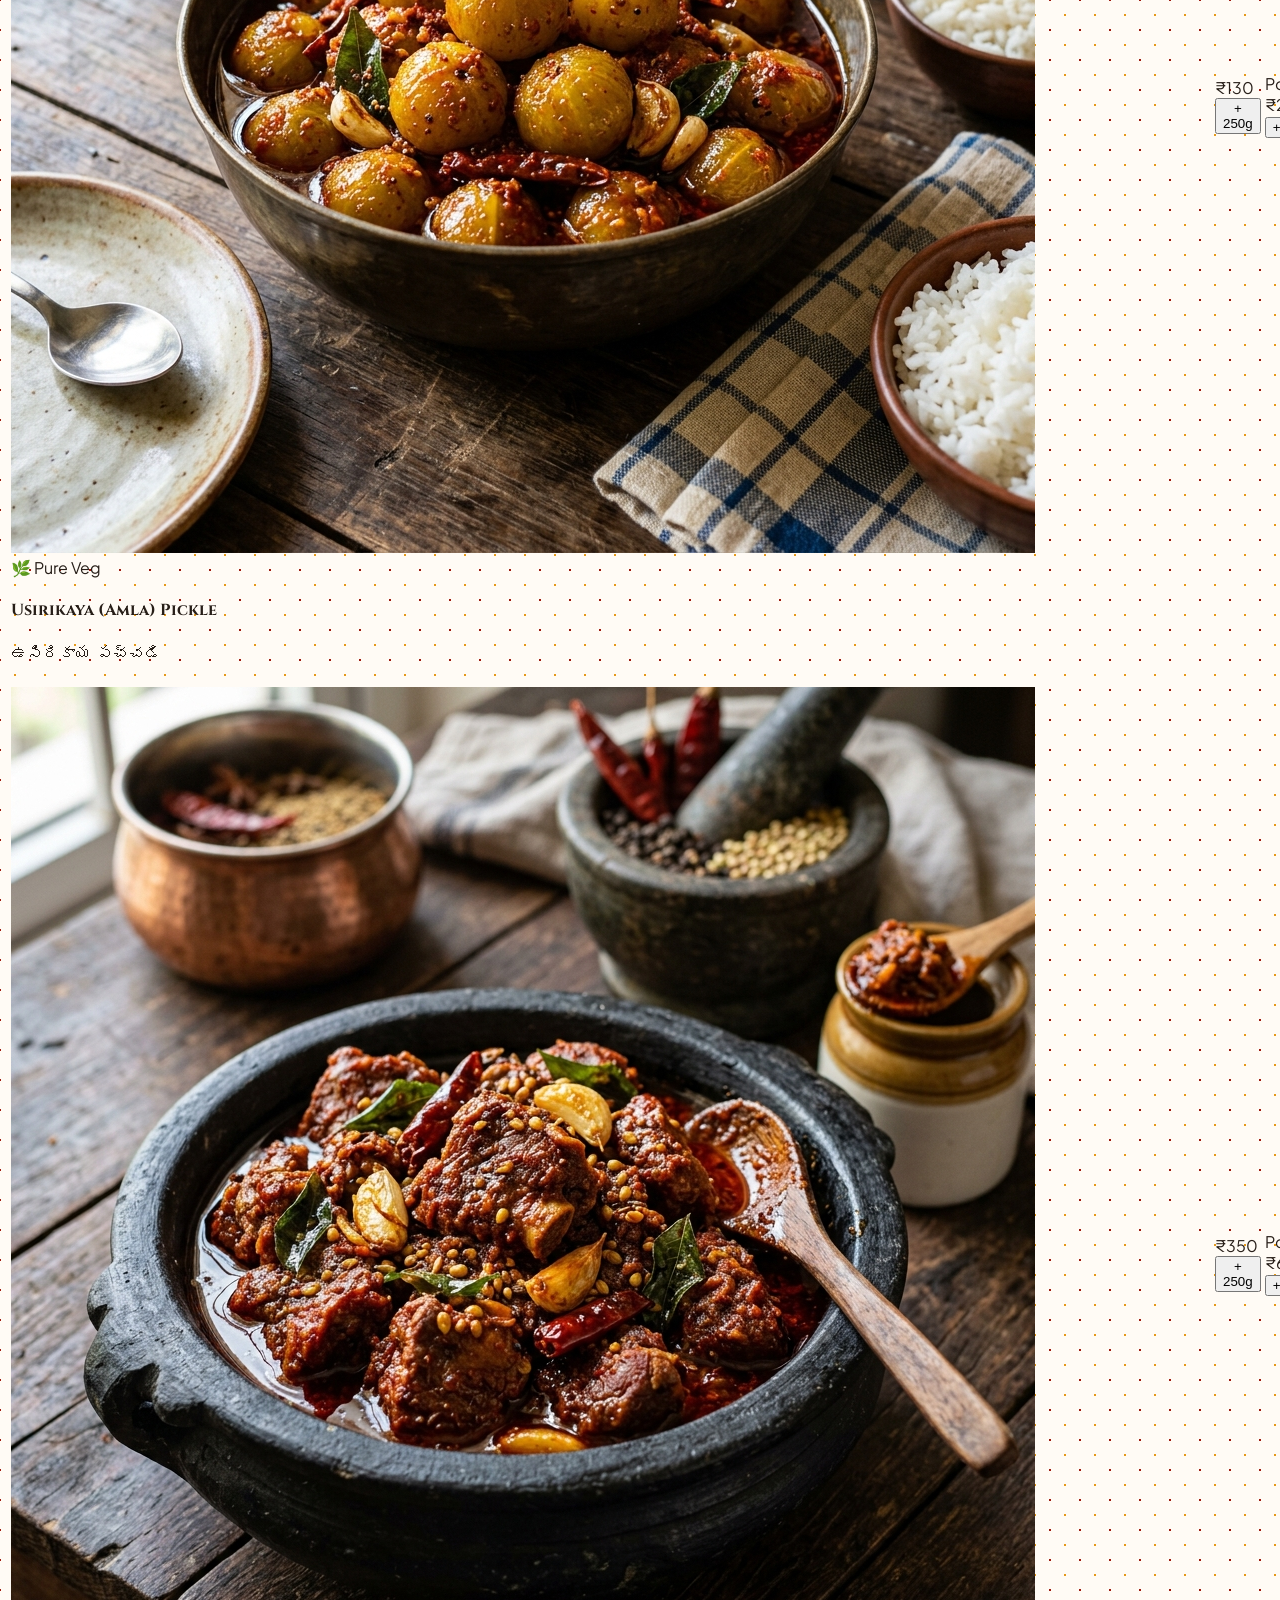
==== commit a7331f14: "Add files via upload" ====
--- a/index.html
+++ b/index.html
@@ -996,6 +996,36 @@
                   class="w-full p-3 rounded-xl bg-white text-neutral-900 border border-amber-300 font-medium focus:outline-amma-gold text-xs shadow-inner"
                 />
               </div>
+
+              <!-- Pincode and Distance Zone Selection -->
+              <div class="grid grid-cols-1 sm:grid-cols-2 gap-3">
+                <div>
+                  <label class="block font-semibold text-neutral-200 mb-1">Delivery Pincode *</label>
+                  <input 
+                    type="text" 
+                    id="direct-cust-pincode" 
+                    value="500098" 
+                    maxlength="6"
+                    placeholder="e.g. 500098" 
+                    class="w-full p-3 rounded-xl bg-white text-neutral-900 border border-amber-300 font-bold focus:outline-amma-gold text-xs shadow-inner"
+                    oninput="handlePincodeChange(this.value, 'direct')"
+                  />
+                  <span id="direct-pincode-hint" class="text-[10px] text-amber-300 mt-1 block">Auto-detects distance & cheapest courier</span>
+                </div>
+
+                <div>
+                  <label class="block font-semibold text-neutral-200 mb-1">Delivery Distance / Area *</label>
+                  <select 
+                    id="direct-delivery-zone" 
+                    class="w-full p-3 rounded-xl bg-white text-neutral-900 border border-amber-300 font-semibold focus:outline-amma-gold text-xs shadow-inner cursor-pointer"
+                    onchange="handleZoneSelect(this.value, 'direct')"
+                  >
+                  </select>
+                </div>
+              </div>
+
+              <!-- Market App Comparison Card (Rapido, Uber Parcel, Porter, Shiprocket) -->
+              <div id="direct-market-comparison"></div>
             </div>
 
             <!-- Payment Mode Selection -->
@@ -1139,9 +1169,9 @@
               </div>
 
               <div class="border-t border-white/20 pt-3 space-y-1.5 text-xs text-neutral-200">
-                <div class="flex justify-between">
-                  <span>Home Delivery (Parvathapur & India)</span>
-                  <span class="text-emerald-400 font-bold">FREE on ₹500+</span>
+                <div class="flex justify-between items-center">
+                  <span id="direct-delivery-fee-label">Home Delivery:</span>
+                  <span id="direct-delivery-fee-display" class="text-emerald-400 font-bold">₹25</span>
                 </div>
                 <div class="flex justify-between text-base font-black text-amber-300 border-t border-white/20 pt-2">
                   <span>Total Amount</span>
@@ -1560,6 +1590,20 @@
           </button>
         </div>
 
+        <!-- Delivery Zone Selector -->
+        <div class="flex items-center justify-between text-xs bg-amber-50 p-2.5 rounded-xl border border-amber-200">
+          <span class="text-neutral-700 font-semibold flex items-center gap-1">
+            <i data-lucide="map-pin" class="w-3.5 h-3.5 text-amma-red"></i>
+            Delivery Zone:
+          </span>
+          <select 
+            id="drawer-delivery-zone" 
+            class="text-xs font-bold text-amber-950 bg-white border border-amber-300 rounded-lg px-2 py-1 cursor-pointer focus:outline-amma-red max-w-[210px] truncate"
+            onchange="handleZoneSelect(this.value, 'drawer')"
+          >
+          </select>
+        </div>
+
         <!-- Bill Breakdown -->
         <div class="space-y-1.5 text-xs text-neutral-700 pt-1">
           <div class="flex justify-between">
@@ -1662,14 +1706,28 @@
               />
             </div>
             <div>
-              <label class="block font-semibold text-neutral-700 mb-1">Pincode</label>
+              <label class="block font-semibold text-neutral-700 mb-1">Delivery Pincode *</label>
               <input 
                 type="text" 
                 id="cust-pincode" 
                 value="500098" 
-                class="w-full p-2.5 rounded-xl border border-amber-300 focus:outline-amma-red"
+                maxlength="6"
+                placeholder="e.g. 500098"
+                class="w-full p-2.5 rounded-xl border border-amber-300 focus:outline-amma-red font-bold text-xs"
+                oninput="handlePincodeChange(this.value, 'modal')"
               />
-            </div>
+              <span id="modal-pincode-hint" class="text-[10px] text-neutral-500 mt-0.5 block">Auto-detects distance & rates</span>
+            </div>
+            <div>
+              <label class="block font-semibold text-neutral-700 mb-1">Delivery Distance / Area *</label>
+              <select 
+                id="modal-delivery-zone" 
+                class="w-full p-2.5 rounded-xl border border-amber-300 focus:outline-amma-red font-semibold text-xs cursor-pointer bg-white"
+                onchange="handleZoneSelect(this.value, 'modal')"
+              >
+              </select>
+            </div>
+            <div id="modal-market-comparison" class="sm:col-span-2"></div>
           </div>
         </div>
 
@@ -1860,8 +1918,8 @@
   <!-- Toast Notification Container -->
   <div id="toast-container"></div>
 
-  <!-- App Core Script -->
-  <script src="app.js"></script>
+  <!-- App Core Script with Cache-Buster -->
+  <script src="app.js?v=6.0"></script>
 
 </body>
 </html>
